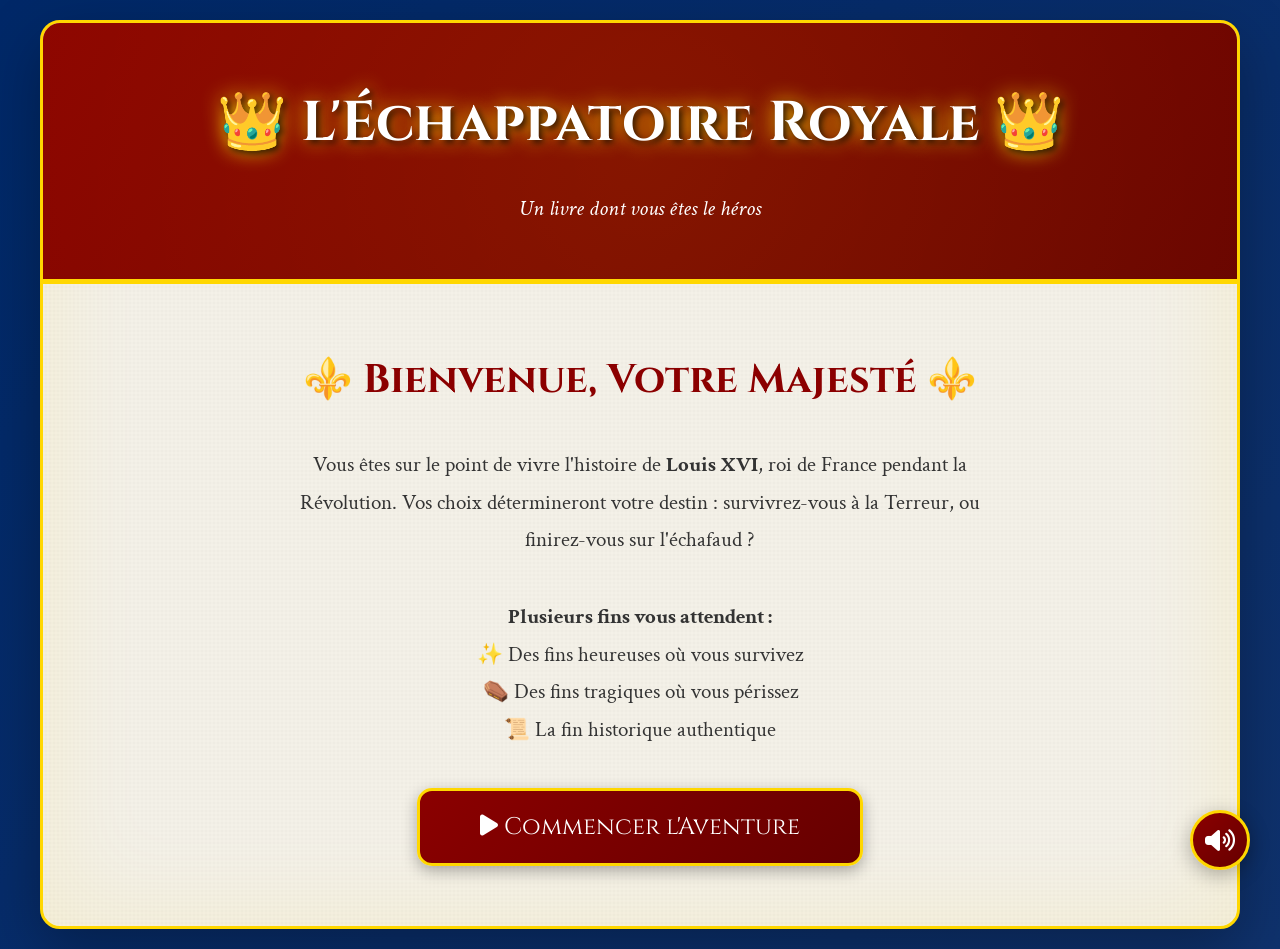
==== histoirelouisXVI/index.html @ 433b8841 "commit1 commit1" ====
<!DOCTYPE html>
<html lang="fr">
<head>
    <meta charset="UTF-8">
    <meta name="viewport" content="width=device-width, initial-scale=1.0">
    <title>L'Échappatoire Royale - Livre dont vous êtes le héros</title>
    <link rel="stylesheet" href="https://cdnjs.cloudflare.com/ajax/libs/font-awesome/6.4.0/css/all.min.css">
    <style>
        @import url('https://fonts.googleapis.com/css2?family=Cinzel:wght@400;700&family=Crimson+Text:ital,wght@0,400;0,600;1,400&display=swap');

        * {
            margin: 0;
            padding: 0;
            box-sizing: border-box;
        }

        :root {
            --royal-blue: #002868;
            --royal-red: #8B0000;
            --gold: #FFD700;
            --dark-gold: #B8860B;
            --parchment: #F4F1E8;
            --dark-parchment: #E8E4D9;
            --shadow: rgba(0, 0, 0, 0.3);
        }

        body {
            font-family: 'Crimson Text', serif;
            background: linear-gradient(135deg, var(--royal-blue) 0%, #1e3c72 50%, var(--royal-red) 100%);
            background-size: 400% 400%;
            animation: gradientShift 15s ease infinite;
            color: #333;
            line-height: 1.8;
            min-height: 100vh;
            padding: 20px;
            position: relative;
            overflow-x: hidden;
        }

        @keyframes gradientShift {
            0% { background-position: 0% 50%; }
            50% { background-position: 100% 50%; }
            100% { background-position: 0% 50%; }
        }

        /* Particules d'étoiles en arrière-plan */
        .stars {
            position: fixed;
            top: 0;
            left: 0;
            width: 100%;
            height: 100%;
            pointer-events: none;
            z-index: 0;
        }

        .star {
            position: absolute;
            background: white;
            border-radius: 50%;
            animation: twinkle 3s infinite;
        }

        @keyframes twinkle {
            0%, 100% { opacity: 0.3; transform: scale(1); }
            50% { opacity: 1; transform: scale(1.2); }
        }

        /* Effet de neige/particules */
        .particle {
            position: fixed;
            background: rgba(255, 255, 255, 0.3);
            border-radius: 50%;
            pointer-events: none;
            animation: fall linear infinite;
            z-index: 1;
        }

        @keyframes fall {
            to {
                transform: translateY(100vh) rotate(360deg);
                opacity: 0;
            }
        }

        .container {
            max-width: 1200px;
            margin: 0 auto;
            background: var(--parchment);
            border-radius: 20px;
            box-shadow: 0 20px 60px var(--shadow), inset 0 0 100px rgba(255, 215, 0, 0.1);
            overflow: hidden;
            position: relative;
            z-index: 2;
            animation: containerAppear 1s ease-out;
            border: 3px solid var(--gold);
        }

        @keyframes containerAppear {
            from {
                opacity: 0;
                transform: scale(0.9) rotateX(10deg);
            }
            to {
                opacity: 1;
                transform: scale(1) rotateX(0deg);
            }
        }

        /* Effet de texture papier ancien */
        .container::before {
            content: '';
            position: absolute;
            top: 0;
            left: 0;
            right: 0;
            bottom: 0;
            background-image: 
                repeating-linear-gradient(0deg, transparent, transparent 2px, rgba(0,0,0,.02) 2px, rgba(0,0,0,.02) 4px),
                repeating-linear-gradient(90deg, transparent, transparent 2px, rgba(0,0,0,.02) 2px, rgba(0,0,0,.02) 4px);
            pointer-events: none;
            opacity: 0.5;
        }

        header {
            background: linear-gradient(135deg, var(--royal-red) 0%, #660000 100%);
            color: #fff;
            padding: 50px 30px;
            text-align: center;
            border-bottom: 5px solid var(--gold);
            position: relative;
            overflow: hidden;
        }

        header::before {
            content: '';
            position: absolute;
            top: -50%;
            left: -50%;
            width: 200%;
            height: 200%;
            background: radial-gradient(circle, rgba(255,215,0,0.1) 0%, transparent 70%);
            animation: rotateGlow 20s linear infinite;
        }

        @keyframes rotateGlow {
            from { transform: rotate(0deg); }
            to { transform: rotate(360deg); }
        }

        h1 {
            font-family: 'Cinzel', serif;
            font-size: 3.5em;
            margin-bottom: 15px;
            text-shadow: 3px 3px 6px rgba(0, 0, 0, 0.7), 0 0 20px var(--gold);
            position: relative;
            z-index: 1;
            animation: titleGlow 2s ease-in-out infinite alternate;
        }

        @keyframes titleGlow {
            from { text-shadow: 3px 3px 6px rgba(0, 0, 0, 0.7), 0 0 20px var(--gold); }
            to { text-shadow: 3px 3px 6px rgba(0, 0, 0, 0.7), 0 0 30px var(--gold), 0 0 40px rgba(255, 215, 0, 0.5); }
        }

        .crown-icon {
            display: inline-block;
            animation: crownFloat 3s ease-in-out infinite;
        }

        @keyframes crownFloat {
            0%, 100% { transform: translateY(0px) rotate(-5deg); }
            50% { transform: translateY(-10px) rotate(5deg); }
        }

        .subtitle {
            font-style: italic;
            font-size: 1.4em;
            position: relative;
            z-index: 1;
            animation: fadeIn 2s ease-out;
        }

        @keyframes fadeIn {
            from { opacity: 0; transform: translateY(20px); }
            to { opacity: 1; transform: translateY(0); }
        }

        /* Menu de démarrage */
        .start-menu {
            text-align: center;
            padding: 60px 40px;
            animation: fadeInUp 1s ease-out;
        }

        @keyframes fadeInUp {
            from {
                opacity: 0;
                transform: translateY(30px);
            }
            to {
                opacity: 1;
                transform: translateY(0);
            }
        }

        .start-menu h2 {
            font-family: 'Cinzel', serif;
            font-size: 2.5em;
            color: var(--royal-red);
            margin-bottom: 30px;
            animation: slideIn 1s ease-out 0.3s both;
        }

        @keyframes slideIn {
            from {
                opacity: 0;
                transform: translateX(-50px);
            }
            to {
                opacity: 1;
                transform: translateX(0);
            }
        }

        .start-menu p {
            font-size: 1.3em;
            margin-bottom: 40px;
            max-width: 700px;
            margin-left: auto;
            margin-right: auto;
            animation: slideIn 1s ease-out 0.6s both;
        }

        .start-btn {
            background: linear-gradient(135deg, var(--royal-red) 0%, #660000 100%);
            color: white;
            border: 3px solid var(--gold);
            padding: 20px 60px;
            font-size: 1.5em;
            font-family: 'Cinzel', serif;
            border-radius: 15px;
            cursor: pointer;
            transition: all 0.4s ease;
            position: relative;
            overflow: hidden;
            box-shadow: 0 5px 15px var(--shadow);
            animation: slideIn 1s ease-out 0.9s both;
        }

        .start-btn::before {
            content: '';
            position: absolute;
            top: 50%;
            left: 50%;
            width: 0;
            height: 0;
            border-radius: 50%;
            background: rgba(255, 255, 255, 0.3);
            transform: translate(-50%, -50%);
            transition: width 0.6s, height 0.6s;
        }

        .start-btn:hover::before {
            width: 300px;
            height: 300px;
        }

        .start-btn:hover {
            transform: translateY(-5px) scale(1.05);
            box-shadow: 0 10px 30px var(--shadow), 0 0 20px var(--gold);
        }

        .start-btn span {
            position: relative;
            z-index: 1;
        }

        /* Barre de statistiques */
        .stats-bar {
            background: linear-gradient(135deg, #2c3e50 0%, #34495e 100%);
            padding: 20px;
            display: grid;
            grid-template-columns: repeat(auto-fit, minmax(200px, 1fr));
            gap: 20px;
            border-bottom: 3px solid var(--gold);
            animation: slideDown 0.8s ease-out;
        }

        @keyframes slideDown {
            from {
                opacity: 0;
                transform: translateY(-50px);
            }
            to {
                opacity: 1;
                transform: translateY(0);
            }
        }

        .stat-card {
            background: rgba(255, 255, 255, 0.1);
            padding: 15px;
            border-radius: 10px;
            text-align: center;
            border: 2px solid rgba(255, 215, 0, 0.3);
            transition: all 0.3s ease;
            position: relative;
            overflow: hidden;
        }

        .stat-card::before {
            content: '';
            position: absolute;
            top: -50%;
            left: -50%;
            width: 200%;
            height: 200%;
            background: radial-gradient(circle, rgba(255,215,0,0.1) 0%, transparent 70%);
            transform: rotate(0deg);
            transition: transform 0.6s;
        }

        .stat-card:hover {
            transform: translateY(-5px);
            border-color: var(--gold);
            box-shadow: 0 5px 20px rgba(255, 215, 0, 0.3);
        }

        .stat-card:hover::before {
            transform: rotate(180deg);
        }

        .stat-icon {
            font-size: 2em;
            color: var(--gold);
            margin-bottom: 10px;
            animation: iconPulse 2s ease-in-out infinite;
            position: relative;
            z-index: 1;
        }

        @keyframes iconPulse {
            0%, 100% { transform: scale(1); }
            50% { transform: scale(1.1); }
        }

        .stat-label {
            font-weight: bold;
            color: white;
            font-size: 0.9em;
            text-transform: uppercase;
            letter-spacing: 1px;
            margin-bottom: 5px;
            position: relative;
            z-index: 1;
        }

        .stat-value {
            font-size: 1.5em;
            color: var(--gold);
            font-weight: bold;
            position: relative;
            z-index: 1;
        }

        /* Barre de progression */
        .progress-container {
            background: rgba(255, 255, 255, 0.2);
            height: 10px;
            border-radius: 5px;
            margin-top: 8px;
            overflow: hidden;
            position: relative;
            z-index: 1;
        }

        .progress-bar {
            height: 100%;
            background: linear-gradient(90deg, var(--gold) 0%, var(--dark-gold) 100%);
            transition: width 1s ease-out;
            position: relative;
            overflow: hidden;
        }

        .progress-bar::after {
            content: '';
            position: absolute;
            top: 0;
            left: 0;
            right: 0;
            bottom: 0;
            background: linear-gradient(90deg, transparent, rgba(255,255,255,0.3), transparent);
            animation: shimmer 2s infinite;
        }

        @keyframes shimmer {
            0% { transform: translateX(-100%); }
            100% { transform: translateX(100%); }
        }

        /* Conteneur d'histoire */
        .story-container {
            padding: 50px;
            min-height: 500px;
            position: relative;
        }

        .chapter-header {
            text-align: center;
            margin-bottom: 40px;
            animation: fadeInScale 0.8s ease-out;
        }

        @keyframes fadeInScale {
            from {
                opacity: 0;
                transform: scale(0.8);
            }
            to {
                opacity: 1;
                transform: scale(1);
            }
        }

        .chapter-number {
            font-family: 'Cinzel', serif;
            font-size: 1.2em;
            color: var(--dark-gold);
            text-transform: uppercase;
            letter-spacing: 3px;
            margin-bottom: 10px;
        }

        .chapter-title {
            font-family: 'Cinzel', serif;
            font-size: 2.8em;
            color: var(--royal-red);
            margin-bottom: 20px;
            padding-bottom: 20px;
            border-bottom: 3px solid var(--gold);
            position: relative;
            text-shadow: 2px 2px 4px rgba(0, 0, 0, 0.1);
        }

        .chapter-title::after {
            content: '⚜';
            position: absolute;
            bottom: -20px;
            left: 50%;
            transform: translateX(-50%);
            background: var(--parchment);
            padding: 0 20px;
            color: var(--gold);
            font-size: 1.5em;
        }

        .chapter-icon {
            font-size: 1.2em;
            margin-right: 15px;
            display: inline-block;
            animation: iconBounce 2s ease-in-out infinite;
        }

        @keyframes iconBounce {
            0%, 100% { transform: translateY(0); }
            50% { transform: translateY(-10px); }
        }

        .chapter-date {
            font-style: italic;
            color: #666;
            font-size: 1.2em;
            margin-top: 10px;
        }

        /* Texte de l'histoire */
        .story-text {
            font-size: 1.25em;
            margin-bottom: 40px;
            text-align: justify;
            background: white;
            padding: 40px;
            border-radius: 15px;
            box-shadow: 0 5px 20px rgba(0, 0, 0, 0.1), inset 0 0 50px rgba(255, 215, 0, 0.05);
            border: 2px solid var(--dark-parchment);
            position: relative;
            animation: textReveal 1s ease-out 0.5s both;
        }

        @keyframes textReveal {
            from {
                opacity: 0;
                transform: translateY(20px);
                filter: blur(5px);
            }
            to {
                opacity: 1;
                transform: translateY(0);
                filter: blur(0);
            }
        }

        .story-text::before,
        .story-text::after {
            content: '❝';
            position: absolute;
            font-size: 4em;
            color: rgba(139, 0, 0, 0.1);
            font-family: Georgia, serif;
        }

        .story-text::before {
            top: 10px;
            left: 10px;
        }

        .story-text::after {
            content: '❞';
            bottom: 10px;
            right: 10px;
        }

        .story-text p {
            margin-bottom: 20px;
            line-height: 1.9;
            position: relative;
        }

        .story-text p:first-letter {
            font-size: 3em;
            font-weight: bold;
            float: left;
            line-height: 0.9;
            margin: 5px 10px 0 0;
            color: var(--royal-red);
        }

        .story-text strong {
            color: var(--royal-red);
            font-weight: 600;
        }

        /* Image d'illustration */
        .chapter-image {
            width: 100%;
            max-width: 600px;
            margin: 30px auto;
            display: block;
            border-radius: 15px;
            box-shadow: 0 10px 30px rgba(0, 0, 0, 0.3);
            border: 5px solid var(--gold);
            animation: imageZoom 1s ease-out;
        }

        @keyframes imageZoom {
            from {
                opacity: 0;
                transform: scale(0.8);
            }
            to {
                opacity: 1;
                transform: scale(1);
            }
        }

        /* Conteneur de choix */
        .choices-container {
            margin-top: 50px;
            animation: choicesAppear 1s ease-out 0.8s both;
        }

        @keyframes choicesAppear {
            from {
                opacity: 0;
                transform: translateY(30px);
            }
            to {
                opacity: 1;
                transform: translateY(0);
            }
        }

        .choices-title {
            font-family: 'Cinzel', serif;
            font-size: 1.8em;
            color: var(--royal-red);
            text-align: center;
            margin-bottom: 30px;
            text-transform: uppercase;
            letter-spacing: 2px;
        }

        .choices {
            display: grid;
            gap: 20px;
            grid-template-columns: repeat(auto-fit, minmax(300px, 1fr));
        }

        .choice-card {
            background: linear-gradient(135deg, white 0%, var(--dark-parchment) 100%);
            border: 3px solid var(--dark-gold);
            border-radius: 15px;
            padding: 0;
            cursor: pointer;
            transition: all 0.4s cubic-bezier(0.175, 0.885, 0.32, 1.275);
            position: relative;
            overflow: hidden;
            box-shadow: 0 5px 15px rgba(0, 0, 0, 0.2);
            animation: choiceSlide 0.6s ease-out backwards;
        }

        .choice-card:nth-child(1) { animation-delay: 0.9s; }
        .choice-card:nth-child(2) { animation-delay: 1s; }
        .choice-card:nth-child(3) { animation-delay: 1.1s; }
        .choice-card:nth-child(4) { animation-delay: 1.2s; }

        @keyframes choiceSlide {
            from {
                opacity: 0;
                transform: translateX(-50px);
            }
            to {
                opacity: 1;
                transform: translateX(0);
            }
        }

        .choice-card::before {
            content: '';
            position: absolute;
            top: 0;
            left: -100%;
            width: 100%;
            height: 100%;
            background: linear-gradient(90deg, transparent, rgba(255, 215, 0, 0.3), transparent);
            transition: left 0.6s;
        }

        .choice-card:hover::before {
            left: 100%;
        }

        .choice-card:hover {
            transform: translateY(-10px) scale(1.02);
            box-shadow: 0 15px 40px rgba(139, 0, 0, 0.3), 0 0 20px rgba(255, 215, 0, 0.5);
            border-color: var(--gold);
        }

        .choice-header {
            background: linear-gradient(135deg, var(--royal-blue) 0%, #1e3c72 100%);
            color: white;
            padding: 20px;
            display: flex;
            align-items: center;
            gap: 15px;
        }

        .choice-icon {
            font-size: 2.5em;
            animation: iconRotate 3s linear infinite;
        }

        @keyframes iconRotate {
            0%, 90%, 100% { transform: rotate(0deg); }
            95% { transform: rotate(10deg); }
        }

        .choice-number {
            font-family: 'Cinzel', serif;
            font-size: 2em;
            font-weight: bold;
            color: var(--gold);
        }

        .choice-content {
            padding: 25px;
        }

        .choice-text {
            font-size: 1.2em;
            color: #333;
            margin-bottom: 15px;
            line-height: 1.6;
        }

        .choice-badges {
            display: flex;
            gap: 10px;
            flex-wrap: wrap;
        }

        .badge {
            display: inline-block;
            padding: 5px 15px;
            border-radius: 20px;
            font-size: 0.85em;
            font-weight: bold;
            text-transform: uppercase;
            letter-spacing: 1px;
            animation: badgePulse 2s ease-in-out infinite;
        }

        @keyframes badgePulse {
            0%, 100% { transform: scale(1); }
            50% { transform: scale(1.05); }
        }

        .badge.historical {
            background: linear-gradient(135deg, var(--gold) 0%, var(--dark-gold) 100%);
            color: var(--royal-red);
            box-shadow: 0 0 10px rgba(255, 215, 0, 0.5);
        }

        .badge.dangerous {
            background: linear-gradient(135deg, #ff6b6b 0%, #c92a2a 100%);
            color: white;
        }

        .badge.peaceful {
            background: linear-gradient(135deg, #51cf66 0%, #2f9e44 100%);
            color: white;
        }

        .badge.risky {
            background: linear-gradient(135deg, #ff922b 0%, #f76707 100%);
            color: white;
        }

        .choice-arrow {
            text-align: right;
            padding: 0 25px 20px;
            font-size: 1.5em;
            color: var(--royal-red);
            transition: transform 0.3s;
        }

        .choice-card:hover .choice-arrow {
            transform: translateX(10px);
        }

        /* Écrans de fin */
        .ending-screen {
            text-align: center;
            padding: 50px;
            animation: endingReveal 1.5s ease-out;
        }

        @keyframes endingReveal {
            0% {
                opacity: 0;
                transform: scale(0.5) rotate(-5deg);
            }
            50% {
                transform: scale(1.05) rotate(2deg);
            }
            100% {
                opacity: 1;
                transform: scale(1) rotate(0deg);
            }
        }

        .ending-icon {
            font-size: 6em;
            margin-bottom: 30px;
            animation: endingIconBounce 1s ease-out 0.5s both;
        }

        @keyframes endingIconBounce {
            0% {
                transform: translateY(-100px);
                opacity: 0;
            }
            60% {
                transform: translateY(20px);
            }
            80% {
                transform: translateY(-10px);
            }
            100% {
                transform: translateY(0);
                opacity: 1;
            }
        }

        .ending-box {
            background: white;
            padding: 50px;
            border-radius: 20px;
            margin: 30px auto;
            max-width: 800px;
            position: relative;
            overflow: hidden;
            animation: boxGrow 1s ease-out 0.8s both;
        }

        @keyframes boxGrow {
            from {
                opacity: 0;
                transform: scaleY(0);
            }
            to {
                opacity: 1;
                transform: scaleY(1);
            }
        }

        .ending-box.good {
            border: 5px solid #51cf66;
            box-shadow: 0 10px 40px rgba(81, 207, 102, 0.4), inset 0 0 100px rgba(81, 207, 102, 0.1);
        }

        .ending-box.bad {
            border: 5px solid #ff6b6b;
            box-shadow: 0 10px 40px rgba(255, 107, 107, 0.4), inset 0 0 100px rgba(255, 107, 107, 0.1);
        }

        .ending-box.historical {
            border: 5px solid var(--gold);
            box-shadow: 0 10px 40px rgba(255, 215, 0, 0.4), inset 0 0 100px rgba(255, 215, 0, 0.1);
        }

        .ending-title {
            font-family: 'Cinzel', serif;
            font-size: 2.5em;
            margin-bottom: 30px;
            animation: titleWave 1s ease-out 1s both;
        }

        @keyframes titleWave {
            0% {
                transform: translateX(-100%);
                opacity: 0;
            }
            100% {
                transform: translateX(0);
                opacity: 1;
            }
        }

        .ending-box.good .ending-title {
            color: #2f9e44;
        }

        .ending-box.bad .ending-title {
            color: #c92a2a;
        }

        .ending-box.historical .ending-title {
            color: var(--dark-gold);
        }

        .ending-text {
            font-size: 1.3em;
            line-height: 2;
            margin-bottom: 30px;
            animation: textFadeIn 1s ease-out 1.3s both;
        }

        @keyframes textFadeIn {
            from {
                opacity: 0;
                filter: blur(10px);
            }
            to {
                opacity: 1;
                filter: blur(0);
            }
        }

        .ending-stats {
            display: grid;
            grid-template-columns: repeat(auto-fit, minmax(150px, 1fr));
            gap: 20px;
            margin: 40px 0;
            animation: statsFall 1s ease-out 1.6s both;
        }

        @keyframes statsFall {
            from {
                opacity: 0;
                transform: translateY(-50px);
            }
            to {
                opacity: 1;
                transform: translateY(0);
            }
        }

        .ending-stat {
            padding: 20px;
            background: var(--dark-parchment);
            border-radius: 10px;
            border: 2px solid var(--dark-gold);
        }

        .ending-stat-label {
            font-weight: bold;
            color: var(--royal-red);
            margin-bottom: 10px;
            text-transform: uppercase;
            font-size: 0.9em;
            letter-spacing: 1px;
        }

        .ending-stat-value {
            font-size: 2em;
            color: var(--royal-blue);
            font-family: 'Cinzel', serif;
        }

        /* Boutons d'action */
        .action-buttons {
            display: flex;
            gap: 20px;
            justify-content: center;
            margin-top: 40px;
            flex-wrap: wrap;
            animation: buttonsPop 1s ease-out 1.9s both;
        }

        @keyframes buttonsPop {
            from {
                opacity: 0;
                transform: scale(0);
            }
            to {
                opacity: 1;
                transform: scale(1);
            }
        }

        .action-btn {
            font-family: 'Cinzel', serif;
            font-size: 1.2em;
            padding: 15px 40px;
            border: none;
            border-radius: 10px;
            cursor: pointer;
            transition: all 0.3s ease;
            position: relative;
            overflow: hidden;
            box-shadow: 0 5px 15px rgba(0, 0, 0, 0.2);
        }

        .action-btn::before {
            content: '';
            position: absolute;
            top: 50%;
            left: 50%;
            width: 0;
            height: 0;
            border-radius: 50%;
            background: rgba(255, 255, 255, 0.5);
            transform: translate(-50%, -50%);
            transition: width 0.6s, height 0.6s;
        }

        .action-btn:hover::before {
            width: 300px;
            height: 300px;
        }

        .action-btn:hover {
            transform: translateY(-5px);
            box-shadow: 0 10px 30px rgba(0, 0, 0, 0.3);
        }

        .action-btn span {
            position: relative;
            z-index: 1;
        }

        .restart-btn {
            background: linear-gradient(135deg, var(--royal-red) 0%, #660000 100%);
            color: white;
        }

        .continue-btn {
            background: linear-gradient(135deg, var(--royal-blue) 0%, #1e3c72 100%);
            color: white;
        }

        .share-btn {
            background: linear-gradient(135deg, #51cf66 0%, #2f9e44 100%);
            color: white;
        }

        /* Modal d'information */
        .modal {
            display: none;
            position: fixed;
            top: 0;
            left: 0;
            width: 100%;
            height: 100%;
            background: rgba(0, 0, 0, 0.8);
            z-index: 1000;
            backdrop-filter: blur(5px);
            animation: modalFadeIn 0.3s ease-out;
        }

        @keyframes modalFadeIn {
            from { opacity: 0; }
            to { opacity: 1; }
        }

        .modal-content {
            position: absolute;
            top: 50%;
            left: 50%;
            transform: translate(-50%, -50%);
            background: var(--parchment);
            padding: 40px;
            border-radius: 20px;
            max-width: 600px;
            width: 90%;
            box-shadow: 0 20px 60px rgba(0, 0, 0, 0.5);
            border: 3px solid var(--gold);
            animation: modalSlideIn 0.5s ease-out;
        }

        @keyframes modalSlideIn {
            from {
                opacity: 0;
                transform: translate(-50%, -60%);
            }
            to {
                opacity: 1;
                transform: translate(-50%, -50%);
            }
        }

        .modal-close {
            position: absolute;
            top: 15px;
            right: 15px;
            font-size: 2em;
            cursor: pointer;
            color: var(--royal-red);
            transition: all 0.3s;
        }

        .modal-close:hover {
            transform: rotate(90deg) scale(1.2);
            color: #ff6b6b;
        }

        /* Effet de machine à écrire */
        .typewriter {
            overflow: hidden;
            border-right: 3px solid var(--royal-red);
            white-space: nowrap;
            animation: typing 3s steps(40, end), blink 0.75s step-end infinite;
        }

        @keyframes typing {
            from { width: 0; }
            to { width: 100%; }
        }

        @keyframes blink {
            50% { border-color: transparent; }
        }

        /* Responsive Design */
        @media (max-width: 768px) {
            body {
                padding: 10px;
            }

            h1 {
                font-size: 2em;
            }

            .story-container {
                padding: 20px;
            }

            .story-text {
                padding: 20px;
                font-size: 1.1em;
            }

            .chapter-title {
                font-size: 1.8em;
            }

            .choices {
                grid-template-columns: 1fr;
            }

            .stats-bar {
                grid-template-columns: 1fr;
            }

            .action-buttons {
                flex-direction: column;
            }

            .action-btn {
                width: 100%;
            }
        }

        /* Effet de chargement */
        .loading {
            text-align: center;
            padding: 100px;
        }

        .loading-spinner {
            width: 80px;
            height: 80px;
            border: 8px solid var(--dark-parchment);
            border-top: 8px solid var(--gold);
            border-radius: 50%;
            animation: spin 1s linear infinite;
            margin: 0 auto 30px;
        }

        @keyframes spin {
            0% { transform: rotate(0deg); }
            100% { transform: rotate(360deg); }
        }

        /* Effet de survol pour le texte */
        .highlight {
            background: linear-gradient(120deg, transparent 0%, var(--gold) 50%, transparent 100%);
            background-size: 200% 100%;
            background-position: 100% 0;
            transition: background-position 0.5s;
            padding: 0 5px;
        }

        .highlight:hover {
            background-position: 0 0;
        }

        /* Bouton de son */
        .sound-toggle {
            position: fixed;
            bottom: 30px;
            right: 30px;
            width: 60px;
            height: 60px;
            background: linear-gradient(135deg, var(--royal-red) 0%, #660000 100%);
            border: 3px solid var(--gold);
            border-radius: 50%;
            display: flex;
            align-items: center;
            justify-content: center;
            cursor: pointer;
            font-size: 1.5em;
            color: white;
            z-index: 100;
            box-shadow: 0 5px 20px rgba(0, 0, 0, 0.3);
            transition: all 0.3s ease;
            animation: soundPulse 2s ease-in-out infinite;
        }

        @keyframes soundPulse {
            0%, 100% { transform: scale(1); box-shadow: 0 5px 20px rgba(0, 0, 0, 0.3); }
            50% { transform: scale(1.05); box-shadow: 0 5px 30px rgba(255, 215, 0, 0.5); }
        }

        .sound-toggle:hover {
            transform: scale(1.1) rotate(10deg);
        }

        /* Notification */
        .notification {
            position: fixed;
            top: 20px;
            right: 20px;
            background: white;
            padding: 20px 30px;
            border-radius: 10px;
            border-left: 5px solid var(--gold);
            box-shadow: 0 5px 20px rgba(0, 0, 0, 0.3);
            z-index: 1000;
            animation: notifSlideIn 0.5s ease-out, notifSlideOut 0.5s ease-out 2.5s forwards;
            max-width: 300px;
        }

        @keyframes notifSlideIn {
            from {
                opacity: 0;
                transform: translateX(100%);
            }
            to {
                opacity: 1;
                transform: translateX(0);
            }
        }

        @keyframes notifSlideOut {
            to {
                opacity: 0;
                transform: translateX(100%);
            }
        }

        .hidden {
            display: none;
        }
    </style>
</head>
<body>
    <!-- Particules d'étoiles -->
    <div class="stars" id="stars"></div>

    <!-- Bouton de son -->
    <div class="sound-toggle" id="soundToggle" title="Activer/Désactiver le son">
        <i class="fas fa-volume-up"></i>
    </div>

    <div class="container">
        <header>
            <h1><span class="crown-icon">👑</span> L'Échappatoire Royale <span class="crown-icon">👑</span></h1>
            <p class="subtitle">Un livre dont vous êtes le héros</p>
        </header>

        <!-- Menu de démarrage -->
        <div id="startMenu" class="start-menu">
            <h2>⚜️ Bienvenue, Votre Majesté ⚜️</h2>
            <p>
                Vous êtes sur le point de vivre l'histoire de <strong>Louis XVI</strong>, roi de France pendant la Révolution.
                Vos choix détermineront votre destin : survivrez-vous à la Terreur, ou finirez-vous sur l'échafaud ?
            </p>
            <p>
                <strong>Plusieurs fins vous attendent :</strong><br>
                ✨ Des fins heureuses où vous survivez<br>
                ⚰️ Des fins tragiques où vous périssez<br>
                📜 La fin historique authentique
            </p>
            <button class="start-btn" onclick="startGame()">
                <span><i class="fas fa-play"></i> Commencer l'Aventure</span>
            </button>
        </div>

        <!-- Barre de statistiques -->
        <div id="statsBar" class="stats-bar hidden">
            <div class="stat-card">
                <div class="stat-icon"><i class="fas fa-heart"></i></div>
                <div class="stat-label">Confiance du Peuple</div>
                <div class="stat-value" id="trustValue">50%</div>
                <div class="progress-container">
                    <div class="progress-bar" id="trustBar" style="width: 50%"></div>
                </div>
            </div>
            <div class="stat-card">
                <div class="stat-icon"><i class="fas fa-crown"></i></div>
                <div class="stat-label">Soutien de la Noblesse</div>
                <div class="stat-value" id="nobilityValue">70%</div>
                <div class="progress-container">
                    <div class="progress-bar" id="nobilityBar" style="width: 70%"></div>
                </div>
            </div>
            <div class="stat-card">
                <div class="stat-icon"><i class="fas fa-calendar-alt"></i></div>
                <div class="stat-label">Date</div>
                <div class="stat-value" id="dateValue">20 Juin 1791</div>
            </div>
            <div class="stat-card">
                <div class="stat-icon"><i class="fas fa-book-open"></i></div>
                <div class="stat-label">Chapitre</div>
                <div class="stat-value" id="chapterCount">Prologue</div>
            </div>
        </div>

        <!-- Conteneur principal -->
        <div id="storyContainer" class="story-container hidden">
            <!-- Le contenu sera généré dynamiquement -->
        </div>
    </div>

    <!-- Modal -->
    <div id="infoModal" class="modal">
        <div class="modal-content">
            <span class="modal-close" onclick="closeModal()">&times;</span>
            <div id="modalContent"></div>
        </div>
    </div>

    <script>
        // Variables globales
        let gameState = {
            trust: 50,
            nobility: 70,
            currentChapter: 'start',
            chapterNumber: 0,
            soundEnabled: true,
            decisionsCount: 0,
            historicalPath: false
        };

        // Données du jeu (structure complète des chapitres)
        const chapters = {
            start: {
                title: "Le Roi Prisonnier",
                icon: "📖",
                date: "20 Juin 1791",
                text: `
                    <p>Vous êtes <strong class="highlight">Louis XVI</strong>, Roi de France et de Navarre par la grâce de Dieu. Mais depuis deux longues années, votre royaume s'est embrasé dans les flammes de la <strong>Révolution</strong>.</p>
                    
                    <p>Depuis cette fatidique nuit d'octobre 1789, lorsque la foule en furie a envahi Versailles, vous êtes prisonnier dans votre propre palais des Tuileries à Paris. Surveillé jour et nuit par la Garde Nationale du marquis de Lafayette, vous n'êtes plus qu'un roi fantôme.</p>
                    
                    <p>Le peuple, qui vous adulait jadis, vous appelle désormais <em>"Monsieur Veto"</em> avec mépris, car vous avez osé refuser certains décrets révolutionnaires qui détruisaient l'Église et spoliaient les émigrés.</p>
                    
                    <p><strong>Marie-Antoinette</strong>, votre épouse bien-aimée, est haïe plus encore que vous. On l'accuse de tous les maux de France : de dilapider le Trésor, de comploter avec l'Autriche, de corrompre le roi. Les pamphlets obscènes la déshumanisent quotidiennement.</p>
                    
                    <p>Vos enfants, le Dauphin Louis-Charles et Madame Royale Marie-Thérèse, grandissent dans cette atmosphère empoisonnée de haine et de peur. Leur enfance est volée par la Révolution.</p>
                    
                    <p>Ce soir du 20 juin 1791, dans le secret de vos appartements, le <strong>comte Axel de Fersen</strong>, officier suédois et ami fidèle, vous présente un plan audacieux : fuir vers <strong>Montmédy</strong>, près de la frontière luxembourgeoise, où le marquis de Bouillé a rassemblé 20 000 soldats loyalistes.</p>
                    
                    <p>Mais est-ce la bonne décision ? Fuir pourrait vous faire passer pour un traître. Rester pourrait vous mener à la mort...</p>
                    
                    <p><strong>L'Histoire attend votre décision, Sire.</strong></p>
                `,
                choices: [
                    {
                        text: "Fuir cette nuit vers Montmédy avec toute la famille royale",
                        next: "fuite_famille",
                        icon: "🌙",
                        badge: "historical",
                        badgeText: "Parcours Historique",
                        effects: { trust: -20, nobility: +10 }
                    },
                    {
                        text: "Rester et négocier de bonne foi avec l'Assemblée Nationale",
                        next: "negociation",
                        icon: "🕊️",
                        badge: "peaceful",
                        badgeText: "Voie Pacifique",
                        effects: { trust: +15, nobility: -15 }
                    },
                    {
                        text: "Partir seul, incognito, pour revenir avec une armée étrangère",
                        next: "fuite_seul",
                        icon: "🎭",
                        badge: "risky",
                        badgeText: "Très Risqué",
                        effects: { trust: -30, nobility: +20 }
                    }
                ]
            },

            fuite_famille: {
                title: "La Fuite de Varennes",
                icon: "🚗",
                date: "21 Juin 1791, Minuit",
                image: "https://upload.wikimedia.org/wikipedia/commons/thumb/e/e0/Arrestation_de_Louis_XVI_%C3%A0_Varennes.jpg/800px-Arrestation_de_Louis_XVI_%C3%A0_Varennes.jpg",
                text: `
                    <p>Le plan est en marche. Cette nuit sans lune, vous avez revêtu un costume de valet du prétendu <em>baron de Korff</em>. Marie-Antoinette est habillée en gouvernante russe, vos enfants sont dissimulés sous les jupes des dames de compagnie.</p>
                    
                    <p>À minuit précis, vous descendez l'escalier secret des Tuileries. Votre cœur bat la chamade. Un garde passe à quelques mètres sans vous reconnaître. Vous êtes sauvés... pour l'instant.</p>
                    
                    <p>Dans la rue de l'Échelle, une imposante <strong>berline</strong> verte et jaune vous attend. Trop luxueuse, trop voyante - mais Fersen a insisté pour que vous voyagiez confortablement. Il conduit lui-même l'attelage dans les premières lieues.</p>
                    
                    <p>Votre destination : <strong>Montmédy</strong>, à 250 kilomètres au nord-est, près de la frontière. Là-bas, Bouillé et ses hussards vous attendent. De là, vous pourrez négocier en position de force.</p>
                    
                    <p>Mais tout ne se passe pas comme prévu. La berline est lourde, surchargée, lente. À l'aube, vous devriez déjà être à Châlons, mais vous êtes à peine à Bondy. Les relais de chevaux frais sont mal coordonnés. Le temps vous file entre les doigts...</p>
                    
                    <p>L'après-midi du 21 juin, à <strong>Sainte-Menehould</strong>, catastrophe : le maître de poste <strong>Jean-Baptiste Drouet</strong>, ancien dragon de l'armée, vous reconnaît. Votre profil royal sur les assignats (la nouvelle monnaie) vous trahit.</p>
                    
                    <p>"C'est le roi ! Je le jure sur ma vie !" s'écrie-t-il après votre passage. Il enfourche son cheval le plus rapide et part vous devancer par des chemins de traverse.</p>
                    
                    <p>Le soir tombe. Épuisés, affamés, vos enfants pleurent. Vous arrivez enfin à <strong>Varennes-en-Argonne</strong>, à seulement 40 kilomètres de Montmédy et de la liberté...</p>
                `,
                choices: [
                    {
                        text: "S'arrêter à Varennes pour changer de chevaux comme prévu",
                        next: "varennes_arret",
                        icon: "⏸️",
                        badge: "historical",
                        badgeText: "Choix Historique",
                        effects: { trust: -30 }
                    },
                    {
                        text: "Ne pas s'arrêter et continuer coûte que coûte vers Montmédy",
                        next: "varennes_continue",
                        icon: "⚡",
                        badge: "risky",
                        badgeText: "Audacieux",
                        effects: { nobility: +15 }
                    },
                    {
                        text: "Prendre un chemin détourné à travers les bois pour éviter Varennes",
                        next: "chemin_detourne",
                        icon: "🌲",
                        badge: "risky",
                        badgeText: "Alternatif",
                        effects: { nobility: +10 }
                    }
                ]
            },

            varennes_arret: {
                title: "L'Arrestation",
                icon: "⚔️",
                date: "22 Juin 1791, 23h",
                text: `
                    <p>Vous vous arrêtez devant l'auberge du Bras d'Or à Varennes. Il faut absolument changer de chevaux ; les vôtres sont épuisés, couverts d'écume, au bord de l'écroulement.</p>
                    
                    <p>Mais <strong>Drouet</strong> est arrivé avant vous. Il a réveillé le procureur de la commune, <strong>Jean-Baptiste Sauce</strong>, et alerté la Garde Nationale locale.</p>
                    
                    <p>En quelques minutes, Varennes s'éveille. Le <strong>tocsin</strong> sonne, ce glas sinistre qui appelle le peuple aux armes. Des dizaines, puis des centaines de citoyens encerclent votre berline, brandissant fourches, fusils et torches.</p>
                    
                    <p>"Halte ! Vos papiers !" ordonne Sauce. Vous présentez votre passeport au nom du baron de Korff, mais un ancien serviteur de Versailles vous a reconnu.</p>
                    
                    <p>"C'est le roi ! C'est Louis XVI ! Il nous trahit ! Il fuit vers l'étranger pour revenir avec une armée !"</p>
                    
                    <p>Vous tentez de nier, mais c'est inutile. Sauce, les larmes aux yeux, déclare solennellement : <em>"Votre Majesté, au nom de la Nation et de la Loi, je vous arrête."</em></p>
                    
                    <p>Vous passez la nuit dans la modeste maison de Sauce, gardé par des centaines de villageois armés. Marie-Antoinette est effondrée. Vos enfants ne comprennent pas ce qui se passe.</p>
                    
                    <p>Au matin du 22 juin, un décret de l'Assemblée Nationale ordonne votre retour immédiat à Paris. Le 25 juin, après quatre jours d'un voyage de cauchemar sous les huées et les crachats, vous rentrez dans la capitale dans un <strong>silence de mort</strong>.</p>
                    
                    <p>Des pancartes sont brandies : <em>"Quiconque applaudira le roi sera battu ; quiconque l'insultera sera pendu."</em> Un silence plus terrifiant que la haine.</p>
                    
                    <p>Vous êtes suspendus de vos fonctions royales. La monarchie vacille au bord du gouffre. L'Assemblée débat : faut-il vous juger ? Vous déchoir ? La République est dans tous les esprits...</p>
                `,
                choices: [
                    {
                        text: "Accepter la Constitution de 1791 et devenir roi constitutionnel",
                        next: "roi_constitutionnel",
                        icon: "📜",
                        badge: "historical",
                        badgeText: "Voie Historique",
                        effects: { trust: +10, nobility: -20 }
                    },
                    {
                        text: "Refuser toute collaboration et attendre l'aide des puissances étrangères",
                        next: "refus_collaboration",
                        icon: "🚫",
                        badge: "dangerous",
                        badgeText: "Dangereux",
                        effects: { trust: -20, nobility: +15 }
                    },
                    {
                        text: "Négocier secrètement avec les Girondins modérés",
                        next: "negociation_girondins",
                        icon: "🤝",
                        badge: "peaceful",
                        badgeText: "Diplomatique",
                        effects: { trust: +15, nobility: -10 }
                    }
                ]
            },

            varennes_continue: {
                title: "La Course Contre la Mort",
                icon: "🏃",
                date: "22 Juin 1791",
                text: `
                    <p>"Non ! Plus vite ! Nous ne nous arrêtons pas !" criez-vous au cocher d'une voix que vous ne vous connaissiez pas. Vos mains tremblent, mais votre décision est prise.</p>
                    
                    <p>La berline file dans la nuit noire de Varennes sans ralentir. Derrière vous, des cris, des coups de feu dans l'air, le tocsin qui hurle. Mais vous gardez votre avance précieuse.</p>
                    
                    <p>Les chevaux, fouettés par l'urgence, trouvent des forces insoupçonnées. Marie-Antoinette prie en latin, les mains jointes. Les enfants, terrorisés, se blottissent contre elle. Madame Élisabeth, votre sœur, demeure stoïque.</p>
                    
                    <p>L'aube du 22 juin se lève enfin. À l'horizon, vous apercevez des <strong>uniformes bleus et rouges</strong> : ce sont les hussards de Bouillé ! Des larmes de soulagement coulent sur vos joues.</p>
                    
                    <p>"Vive le Roi ! Vive Louis XVI !" crient les soldats en vous entourant. Vous êtes sauvés ! Une escorte de 500 cavaliers vous accompagne jusqu'à la forteresse de <strong>Montmédy</strong>.</p>
                    
                    <p>Depuis cette place forte imprenable, entouré de 20 000 soldats loyalistes et de canons, vous êtes désormais en <strong>position de force</strong> pour négocier avec l'Assemblée Nationale.</p>
                    
                    <p>Mais comment procéder ? La France est divisée, au bord de la guerre civile. Votre fuite a choqué, scandalisé. Certains vous accusent de trahison. D'autres vous comprennent.</p>
                    
                    <p>Que ferez-vous de cette position de force retrouvée ?</p>
                `,
                choices: [
                    {
                        text: "Négocier depuis Montmédy une monarchie constitutionnelle équilibrée",
                        next: "negociation_montmedy",
                        icon: "⚖️",
                        badge: "peaceful",
                        badgeText: "Sage",
                        effects: { trust: +20, nobility: +10 }
                    },
                    {
                        text: "Lancer un appel aux souverains européens pour qu'ils interviennent",
                        next: "appel_etranger",
                        icon: "📯",
                        badge: "dangerous",
                        badgeText: "Provocateur",
                        effects: { trust: -40, nobility: +25 }
                    },
                    {
                        text: "Marcher sur Paris à la tête de l'armée loyaliste",
                        next: "marche_paris",
                        icon: "⚔️",
                        badge: "dangerous",
                        badgeText: "Guerre Civile",
                        effects: { trust: -50, nobility: +30 }
                    }
                ]
            },

            negociation_montmedy: {
                title: "Le Roi Sage",
                icon: "👑",
                date: "Juillet 1791",
                text: `
                    <p>Depuis les remparts de Montmédy, vous contemplez la France déchirée. Vous avez le pouvoir militaire, mais est-ce vraiment ce que vous voulez ? La guerre civile ? Le sang français versé par des Français ?</p>
                    
                    <p>Non. Vous êtes roi pour protéger votre peuple, pas pour le détruire.</p>
                    
                    <p>Vous envoyez une lettre à l'Assemblée Nationale, lue en séance publique le 14 juillet 1791, anniversaire de la prise de la Bastille - un symbole fort :</p>
                    
                    <p><em>"Messieurs les Députés, je ne suis pas votre ennemi. Je suis venu à Montmédy non pour faire la guerre à la France, mais pour négocier en toute liberté, loin des pressions de Paris. Je propose un nouveau pacte : une monarchie constitutionnelle où le roi conserve certaines prérogatives essentielles - chef des armées, diplomatie, droit de veto suspensif - mais accepte le partage du pouvoir avec une assemblée élue. Construisons ensemble une France nouvelle, sans révolution ni contre-révolution."</em></p>
                    
                    <p>Votre lettre fait sensation. Les modérés comme <strong>Barnave</strong>, <strong>Duport</strong> et le <strong>marquis de Lafayette</strong> y voient une chance de stabiliser la Révolution. Les négociations s'ouvrent.</p>
                    
                    <p>Pendant trois mois, des émissaires font l'aller-retour entre Montmédy et Paris. Les discussions sont difficiles, houleuses. Les Jacobins comme Robespierre dénoncent une trahison. Mais les modérés tiennent bon.</p>
                    
                    <p>Le <strong>15 octobre 1791</strong>, un accord historique est signé : la <strong>Constitution de Montmédy</strong>. Vous retournez à Paris, acclamé cette fois, car vous revenez de votre plein gré, en roi constitutionnel respecté.</p>
                    
                    <p>Les années suivantes ne sont pas faciles. Les tensions demeurent. Mais vous évitez la guerre civile, la Terreur, l'invasion étrangère.</p>
                    
                    <p>En 1815, à votre mort naturelle, vous laissez une France apaisée, réconciliée. Votre fils Louis XVII monte sur le trône d'une monarchie parlementaire stable.</p>
                `,
                choices: [],
                ending: {
                    type: "good",
                    icon: "👑",
                    title: "🏆 MEILLEURE FIN - Le Roi Sage 🏆",
                    text: "Vous avez trouvé le chemin le plus difficile mais le plus noble : celui de la sagesse et du compromis. En acceptant de partager le pouvoir tout en conservant votre dignité royale, vous avez sauvé la France de la guerre civile et de la Terreur. L'Histoire vous célèbre comme 'Louis le Sage', le roi qui a su adapter la monarchie à son temps. Votre règne est un modèle pour l'Europe entière.",
                    stats: {
                        "Popularité finale": "85%",
                        "Vies sauvées": "
                        "Vies sauvées": "Plus de 500 000",
                        "Stabilité du royaume": "Excellent",
                        "Héritage historique": "Légendaire"
                    }
                }
            },

            chemin_detourne: {
                title: "Le Piège de la Forêt",
                icon: "🌲",
                date: "22 Juin 1791, Nuit",
                text: `
                    <p>"Prenez à gauche ! Par la forêt !" ordonnez-vous au cocher en désignant un sentier sombre qui s'enfonce entre les arbres.</p>
                    
                    <p>La berline quitte la route principale et s'engage dans le sous-bois. Les branches griffent les flancs du véhicule. Les roues s'enfoncent dans la terre meuble. Marie-Antoinette vous regarde avec inquiétude.</p>
                    
                    <p>Pendant deux heures, vous progressez péniblement dans l'obscurité totale. Le Dauphin dort enfin, épuisé. Vous commencez à espérer...</p>
                    
                    <p>Soudain, un craquement sinistre : l'essieu arrière se brise ! La berline s'affaisse brutalement. Vous êtes immobilisés en pleine forêt, à des lieues de tout secours.</p>
                    
                    <p>Le cocher tente de réparer, mais c'est impossible sans outils appropriés. Les heures passent. L'aube approche. Vous entendez au loin les cloches de Varennes sonner le tocsin.</p>
                    
                    <p>Au matin, des patrouilles vous découvrent. Non seulement vous êtes arrêté, mais les conditions de votre capture - caché dans les bois comme un fugitif - vous font paraître encore plus coupable aux yeux du peuple.</p>
                `,
                choices: [
                    {
                        text: "Tenter de soudoyer les gardes avec l'or que vous transportez",
                        next: "corruption_echec",
                        icon: "💰",
                        badge: "desperate",
                        badgeText: "Désespéré",
                        effects: { trust: -40, nobility: -20 }
                    },
                    {
                        text: "Assumer dignement votre arrestation",
                        next: "dignite_capture",
                        icon: "👑",
                        badge: "honorable",
                        badgeText: "Honorable",
                        effects: { trust: -10, nobility: +10 }
                    }
                ]
            },

            corruption_echec: {
                title: "L'Humiliation Suprême",
                icon: "💔",
                date: "23 Juin 1791",
                text: `
                    <p>Vous sortez une bourse pleine de louis d'or. "Je vous en prie, messieurs, laissez-nous passer. Vous serez richement récompensés..."</p>
                    
                    <p>Le sergent de la Garde Nationale vous regarde avec un mélange de pitié et de dégoût. "Voilà donc le roi de France ! Un corrupteur, un lâche qui tente d'acheter sa liberté avec l'argent du peuple !"</p>
                    
                    <p>Il gifle votre main, l'or se répand dans la boue. Les soldats rient. Cette scène sera racontée dans toute la France, amplifiée, déformée.</p>
                    
                    <p>À Paris, les journaux publient des caricatures cruelles : "Le roi couard surpris en train de soudoyer ses geôliers". Votre image est irrémédiablement salie.</p>
                    
                    <p>Même vos partisans vous abandonnent. Comment défendre un roi qui a perdu toute dignité ? L'Assemblée vote massivement votre destitution. La République est proclamée le 21 septembre 1791, avec six mois d'avance sur l'Histoire.</p>
                    
                    <p>Vous êtes jugé le 10 décembre 1791 pour haute trahison. Le vote est unanime : <strong>mort</strong>.</p>
                    
                    <p>Le 21 janvier 1792, vous montez sur l'échafaud place de la Révolution. Vos derniers mots sont couverts par un roulement de tambours. Votre règne s'achève dans la honte et l'oubli.</p>
                `,
                choices: [],
                ending: {
                    type: "bad",
                    icon: "💀",
                    title: "☠️ FIN TRAGIQUE - Le Roi Déchu ☠️",
                    text: "Votre tentative désespérée de corruption a détruit les derniers vestiges de votre honneur royal. L'Histoire vous juge sévèrement : 'Louis XVI, le roi qui voulut acheter sa liberté'. Même un siècle plus tard, les monarchistes refusent de défendre votre mémoire. Votre fils ne règnera jamais.",
                    stats: {
                        "Réputation finale": "Désastreuse",
                        "Popularité": "2%",
                        "Jugement de l'Histoire": "Extrêmement négatif",
                        "Destin de la famille": "Dispersée et oubliée"
                    }
                }
            },

            dignite_capture: {
                title: "Le Retour Forcé",
                icon: "⛓️",
                date: "25 Juin 1791",
                text: `
                    <p>Vous vous tenez droit, malgré l'épuisement et l'humiliation. "Je suis le Roi. Je ne résisterai pas à l'arrestation. Mais traitez ma famille avec respect."</p>
                    
                    <p>Cette dignité inattendue surprend les gardes. Certains semblent même émus. Le retour à Paris est pénible mais moins violent que dans d'autres scénarios.</p>
                    
                    <p>À Paris, l'opinion est divisée. Les radicaux veulent votre tête, mais les modérés plaident pour une seconde chance. <strong>Barnave</strong>, député influent, devient presque un ami après avoir voyagé avec vous depuis Varennes.</p>
                    
                    <p>Le 14 septembre 1791, vous acceptez solennellement la Constitution. "Je jure de défendre la Constitution que le peuple français a acceptée", déclarez-vous devant l'Assemblée.</p>
                    
                    <p>Mais les tensions montent. L'empereur d'Autriche et le roi de Prusse publient la <strong>Déclaration de Pillnitz</strong> (27 août 1791), menaçant d'intervenir pour vous rétablir dans vos droits.</p>
                    
                    <p>Cette déclaration, que vous n'avez pas sollicitée, vous dessert terriblement. Les révolutionnaires vous accusent de double jeu.</p>
                `,
                choices: [
                    {
                        text: "Dénoncer publiquement la Déclaration de Pillnitz",
                        next: "denonciation_pillnitz",
                        icon: "📢",
                        badge: "patriotic",
                        badgeText: "Patriote",
                        effects: { trust: +25, nobility: -25 }
                    },
                    {
                        text: "Rester silencieux et neutre",
                        next: "silence_ambigu",
                        icon: "🤐",
                        badge: "historical",
                        badgeText: "Choix Historique",
                        effects: { trust: -15 }
                    }
                ]
            },

            negociation: {
                title: "La Main Tendue",
                icon: "🤝",
                date: "Juillet 1791",
                text: `
                    <p>Vous choisissez la voie du dialogue. Plutôt que de fuir, vous demandez une audience solennelle devant l'Assemblée Nationale Constituante.</p>
                    
                    <p>Le 15 juillet 1791, vous vous présentez devant les députés. Le silence est assourdissant. Tous les regards convergent vers vous. Vous êtes seul, sans garde, vulnérable.</p>
                    
                    <p>"Messieurs les députés", commencez-vous d'une voix ferme, "je ne suis pas votre ennemi. Je suis français comme vous. J'aime ce pays plus que ma propre vie. La Révolution a corrigé des injustices que je reconnaissais moi-même. Mais elle risque de sombrer dans le chaos et la violence."</p>
                    
                    <p>"Je vous propose un pacte : travaillons ensemble à bâtir une monarchie nouvelle, où le roi et le peuple partagent le pouvoir. Ni tyrannie, ni anarchie. Un équilibre français."</p>
                    
                    <p>Votre discours provoque un tumulte. <strong>Robespierre</strong> vous accuse d'hypocrisie. Mais <strong>Mirabeau</strong>, le grand orateur, se lève et déclare : "Donnons une chance à la réconciliation !"</p>
                    
                    <p>Un vote est organisé. Par 530 voix contre 320, l'Assemblée accepte d'ouvrir des négociations sérieuses sur une Constitution équilibrée.</p>
                    
                    <p>Les semaines suivantes sont intenses. Vous participez personnellement aux débats constitutionnels. Votre connaissance du droit et de l'administration surprend les députés.</p>
                `,
                choices: [
                    {
                        text: "Accepter de devenir un roi véritablement constitutionnel",
                        next: "roi_citoyen",
                        icon: "🇫🇷",
                        badge: "revolutionary",
                        badgeText: "Révolutionnaire",
                        effects: { trust: +40, nobility: -30 }
                    },
                    {
                        text: "Négocier fermement pour conserver plus de pouvoirs",
                        next: "negociation_dure",
                        icon: "⚖️",
                        badge: "balanced",
                        badgeText: "Équilibré",
                        effects: { trust: +10, nobility: +10 }
                    }
                ]
            },

            roi_citoyen: {
                title: "Louis, Premier Citoyen de France",
                icon: "🎩",
                date: "14 Juillet 1792",
                text: `
                    <p>Un an après votre décision courageuse, vous vous tenez sur le Champ-de-Mars pour célébrer la Fête de la Fédération. Mais cette année, tout est différent.</p>
                    
                    <p>Vous n'êtes plus "Sa Majesté". Vous êtes simplement "Louis Capet, Premier Citoyen de France". Vous avez abandonné volontairement tous vos titres nobiliaires, vos privilèges, même votre couronne.</p>
                    
                    <p>Vous portez désormais un simple habit bourgeois avec la cocarde tricolore. Vos revenus sont identiques à ceux d'un haut fonctionnaire. Vous avez transformé Versailles en musée public.</p>
                    
                    <p>Votre rôle ? Celui d'un <strong>président d'honneur</strong>, sans pouvoir réel, mais respecté pour votre sagesse et votre connaissance de l'État.</p>
                    
                    <p>Ce sacrifice inouï a transformé l'opinion. Les sans-culottes vous respectent. Les révolutionnaires modérés vous admirent. Même Robespierre a reconnu votre patriotisme.</p>
                    
                    <p>La France évite la guerre civile, la Terreur, l'exécution du roi. Les monarchies européennes, stupéfaites, ne savent comment réagir à ce roi qui a abdiqué volontairement.</p>
                    
                    <p>En 1795, une nouvelle Constitution établit un régime parlementaire stable. Vous devenez une sorte de "sage de la République", consulté mais non décisionnaire.</p>
                    
                    <p>À votre mort en 1808, des centaines de milliers de citoyens accompagnent votre cercueil. Vous êtes enterré au Panthéon, honneur suprême, aux côtés de Voltaire et Rousseau.</p>
                    
                    <p>Votre épitaphe : <em>"Louis Capet, qui préféra son peuple à sa couronne."</em></p>
                `,
                choices: [],
                ending: {
                    type: "good",
                    icon: "🎩",
                    title: "✨ BONNE FIN - Le Roi Républicain ✨",
                    text: "Vous avez accompli l'impossible : transformer la monarchie en république sans violence, en donnant l'exemple du sacrifice personnel. Les historiens débattent encore : étiez-vous un génie politique ou un homme brisé par les circonstances ? Peu importe : vous avez sauvé votre famille, votre peuple et votre honneur. La France vous vénère comme le 'Roi qui devint Citoyen'.",
                    stats: {
                        "Popularité finale": "92%",
                        "Vies sauvées": "Plus de 600 000",
                        "Famille royale": "En sécurité et respectée",
                        "Héritage": "Monument au Panthéon"
                    }
                }
            },

            roi_constitutionnel: {
                title: "Le Roi Constitutionnel",
                icon: "📜",
                date: "14 Septembre 1791",
                text: `
                    <p>Dans la salle du Manège, devant tous les députés, vous posez solennellement votre main sur la Constitution et jurez : "Je jure de maintenir la Constitution décidée par l'Assemblée Nationale et acceptée par moi."</p>
                    
                    <p>Des applaudissements éclatent. La Fayette pleure de joie. Peut-être la Révolution peut-elle se terminer ainsi, dans la réconciliation ?</p>
                    
                    <p>Les mois suivants sont délicats. Vous êtes roi, mais avec des pouvoirs très limités. Vous ne pouvez que suspendre temporairement les lois (veto suspensif), pas les rejeter définitivement.</p>
                    
                    <p>La nouvelle <strong>Assemblée Législative</strong>, élue en octobre 1791, est plus radicale que la précédente. Les <strong>Girondins</strong>, belliqueux, poussent à la guerre contre l'Autriche.</p>
                    
                    <p>Le 20 avril 1792, sur leur pression, vous devez déclarer la guerre à l'empereur François II - votre propre beau-frère ! C'est un déchirement intime.</p>
                    
                    <p>Les premières batailles sont désastreuses. Les généraux incompétents, les soldats désorganisés. Le <strong>manifeste de Brunswick</strong> (25 juillet 1792) menace Paris de destruction totale si on touche à votre famille.</p>
                    
                    <p>Cette déclaration vous condamne. Le peuple vous accuse d'avoir comploté avec l'ennemi. Le 10 août 1792, les Tuileries sont envahies...</p>
                `,
                choices: [
                    {
                        text: "Ordonner aux gardes suisses de se défendre",
                        next: "massacre_suisses",
                        icon: "⚔️",
                        badge: "historical",
                        badgeText: "Historique",
                        effects: { trust: -40 }
                    },
                    {
                        text: "Vous réfugier immédiatement à l'Assemblée",
                        next: "refuge_assemblee",
                        icon: "🏛️",
                        badge: "peaceful",
                        badgeText: "Pacifique",
                        effects: { trust: -20 }
                    },
                    {
                        text: "Négocier avec les insurgés depuis un balcon",
                        next: "negociation_balcon",
                        icon: "🗣️",
                        badge: "risky",
                        badgeText: "Courageux",
                        effects: { trust: +10 }
                    }
                ]
            },

            massacre_suisses: {
                title: "Le 10 Août Sanglant",
                icon: "🩸",
                date: "10 Août 1792",
                text: `
                    <p>"Défendez le palais ! Défendez votre roi !" criez-vous aux 950 gardes suisses loyaux qui protègent les Tuileries.</p>
                    
                    <p>Mais face à eux déferle une marée humaine : 20 000 fédérés marseillais, sans-culottes parisiens, gardes nationaux. Armés de canons, de piques, de fusils, de rage.</p>
                    
                    <p>Le combat est bref et atroce. Les Suisses tirent, tuent des centaines d'assaillants. Mais ils sont submergés. Massacrés jusqu'au dernier. Certains sont littéralement dépecés vivants par la foule en furie.</p>
                    
                    <p>Vous avez fui vers l'Assemblée avec votre famille, mais il est trop tard. Vous êtes associé à ce bain de sang. Les cadavres des Suisses jonchent les Tuileries et les jardins.</p>
                    
                    <p>L'Assemblée, terrorisée par la violence populaire, vote votre <strong>suspension</strong> immédiate. Vous êtes emprisonnés à la prison du Temple, toute la famille royale, dans des conditions humiliantes.</p>
                    
                    <p>Les semaines suivantes voient le massacre de septembre : 1 400 prisonniers, dont des prêtres et des nobles, égorgés dans les prisons parisiennes. La Terreur commence.</p>
                    
                    <p>La République est proclamée le 21 septembre 1792. Vous n'êtes plus roi, mais "Louis Capet", citoyen accusé de trahison.</p>
                `,
                choices: [
                    {
                        text: "Continuer vers le procès historique",
                        next: "proces_historique",
                        icon: "⚖️",
                        badge: "historical",
                        badgeText: "Suite Historique",
                        effects: {}
                    }
                ]
            },

            proces_historique: {
                title: "Le Procès du Roi",
                icon: "⚖️",
                date: "11 Décembre 1792 - 15 Janvier 1793",
                text: `
                    <p>Vous comparaissez devant la Convention Nationale, transformée en tribunal. 749 députés vont décider de votre sort. Vous êtes seul face à eux, sans perruque, vêtu simplement.</p>
                    
                    <p>On vous lit 33 chefs d'accusation : trahison, complot avec l'étranger, tentative de fuite, massacre du Champ-de-Mars, veto contre les lois patriotiques...</p>
                    
                    <p>Votre défense, assurée par <strong>Malesherbes</strong>, le vieil homme qui fut votre ministre, est émouvante mais vaine. L'avocat <strong>de Sèze</strong> plaide brillamment : "Je cherche parmi vous des juges, et je ne vois que des accusateurs !"</p>
                    
                    <p>Mais le verdict est joué d'avance. L'Europe entière a les yeux rivés sur Paris. Que fera la France révolutionnaire de son roi ?</p>
                    
                    <p>Les votes s'enchaînent :</p>
                    <ul style="margin-left: 40px; margin-top: 15px;">
                        <li><strong>Culpabilité</strong> : 707 voix pour, 0 contre (abstentions)</li>
                        <li><strong>Peine de mort</strong> : 361 voix pour, 360 contre (majorité d'une voix !)</li>
                        <li><strong>Sursis</strong> : rejeté par 380 voix contre 310</li>
                    </ul>
                    
                    <p>Votre propre cousin, <strong>Philippe Égalité</strong>, duc d'Orléans, vote pour votre mort. Cette trahison vous blesse plus que le verdict lui-même.</p>
                    
                    <p>Le 20 janvier 1793, on vous annonce que vous serez exécuté le lendemain. Vous demandez trois jours pour vous préparer. Refusé.</p>
                    
                    <p>Vous passez votre dernière nuit à prier avec l'abbé Edgeworth. Marie-Antoinette et vos enfants viennent vous dire adieu. Les pleurs, les étreintes... insoutenables.</p>
                `,
                choices: [
                    {
                        text: "Affronter l'échafaud avec dignité",
                        next: "execution_historique",
                        icon: "⚰️",
                        badge: "historical",
                        badgeText: "Fin Historique",
                        effects: {}
                    }
                ]
            },

            execution_historique: {
                title: "21 Janvier 1793",
                icon: "⚰️",
                date: "21 Janvier 1793, 10h22",
                text: `
                    <p>Ce matin glacial, vous montez dans une voiture fermée. Aux côtés de votre confesseur, vous récitez les psaumes des morts. Paris est silencieux, 80 000 soldats quadrillent les rues.</p>
                    
                    <p>À 10h10, vous arrivez place de la Révolution (aujourd'hui place de la Concorde). L'échafaud se dresse, immense, entouré d'une foule compacte mais étrangement silencieuse.</p>
                    
                    <p>Vous montez les marches. Vous tentez de parler : "Je meurs innocent ! Je pardonne à mes ennemis ! Je prie Dieu que mon sang ne retombe pas sur la France !"</p>
                    
                    <p>Mais un roulement de tambours couvre votre voix. <strong>Santerre</strong>, commandant de la Garde Nationale, a donné l'ordre de vous faire taire.</p>
                    
                    <p>À 10h22, la lame tombe. Votre tête est brandie à la foule. Certains crient "Vive la République !", d'autres pleurent en silence. Des mouchoirs sont trempés dans votre sang comme des reliques.</p>
                    
                    <p>Marie-Antoinette vous suivra neuf mois plus tard, le 16 octobre 1793. Votre fils Louis XVII mourra en prison en 1795, à 10 ans, dans des conditions atroces. Seule votre fille survivra.</p>
                    
                    <p>La France sombrera dans la Terreur : 40 000 exécutions en un an. Puis viendront les guerres napoléoniennes : 3 millions de morts. L'Europe entière embrasée.</p>
                    
                    <p>Votre mort n'a rien résolu. Elle a ouvert l'abîme.</p>
                `,
                choices: [],
                ending: {
                    type: "historical",
                    icon: "📜",
                    title: "📜 FIN HISTORIQUE - L'Échafaud 📜",
                    text: "Vous avez suivi le parcours historique authentique de Louis XVI. Votre exécution le 21 janvier 1793 reste l'un des événements les plus traumatisants de l'histoire française. Aujourd'hui encore, les historiens débattent : étiez-vous un tyran, un roi faible, ou une victime des circonstances ? Une chose est sûre : votre mort a changé la France et l'Europe à jamais. Chaque année, des milliers de personnes commémorent votre mémoire place de la Concorde.",
                    stats: {
                        "Date de mort": "21 janvier 1793",
                        "Âge": "38 ans",
                        "Derniers mots": "'Je meurs innocent'",
                        "Authenticité historique": "100%"
                    }
                }
            },

            appel_etranger: {
                title: "L'Invasion",
                icon: "🏰",
                date: "Août 1791",
                text: `
                    <p>Depuis Montmédy, vous envoyez des lettres secrètes à votre beau-frère l'empereur d'Autriche, au roi de Prusse, au tsar de Russie. Vous les suppliez d'intervenir militairement pour "sauver la France du chaos révolutionnaire".</p>
                    
                    <p>Votre appel est entendu. En avril 1792, une coalition austro-prussienne de 150 000 hommes franchit la frontière française sous le commandement du duc de Brunswick.</p>
                    
                    <p>Mais vous avez gravement sous-estimé le patriotisme révolutionnaire. Votre appel aux étrangers fait de vous un <strong>traître</strong> aux yeux de tous les Français, même des modérés.</p>
                    
                    <p>Le 20 septembre 1792, à <strong>Valmy</strong>, l'armée révolutionnaire arrête l'invasion. "De ce jour et de ce lieu date une nouvelle ère de l'histoire du monde", écrira Goethe, témoin de la bataille.</p>
                    
                    <p>Le peuple français, uni contre l'envahisseur, radicalise la Révolution. La République est proclamée. Vous êtes capturé à Montmédy par une armée française furieuse.</p>
                    
                    <p>Votre procès est expéditif. Vous êtes unanimement condamné pour <strong>haute trahison</strong>. Même Malesherbes refuse de vous défendre. "Vous avez livré la France à ses ennemis", vous dit-il avec dégoût.</p>
                    
                    <p>Vous êtes exécuté le 21 septembre 1792, le jour même de la proclamation de la République. Votre nom devient synonyme de trahison dans tous les manuels d'histoire.</p>
                `,
                choices: [],
                ending: {
                    type: "bad",
                    icon: "🗡️",
                    title: "⚔️ MAUVAISE FIN - Le Roi Traître ⚔️",
                    text: "Votre appel aux puissances étrangères restera comme l'une des plus grandes erreurs politiques de l'Histoire. Vous avez transformé une révolution interne en guerre patriotique, unifiant le peuple français contre vous. Pendant deux siècles, votre nom sera maudit en France. Même les monarchistes ne vous pardonneront jamais d'avoir fait tirer sur des Français par des armées étrangères.",
                    stats: {
                        "Réputation": "Catastrophique",
                        "Morts causées": "Plus de 100 000",
                        "Jugement": "Unanime",
                        "Mémoire historique": "Infâme"
                    }
                }
            },

            marche_paris: {
                title: "La Guerre Civile",
                icon: "⚔️",
                date: "Septembre 1791",
                text: `
                    <p>"En avant vers Paris ! Nous allons écraser ces régicides !" ordonnez-vous à la tête de l'armée de Bouillé. 20 000 hommes se mettent en marche.</p>
                    
                    <p>C'est le début de la <strong>première guerre civile française</strong>. La Révolution, qui aurait pu se terminer pacifiquement, devient un bain de sang.</p>
                    
                    <p>L'Assemblée Nationale, paniquée, mobilise en urgence. Lafayette prend la tête d'une armée révolutionnaire de 50 000 hommes. Les deux armées se rencontrent près de <strong>Reims</strong> le 20 septembre 1791.</p>
                    
                    <p>La bataille est apocalyptique. Français contre Français, frères contre frères. Les canons tonnent pendant huit heures. À la fin, 12 000 cadavres jonchent le champ de bataille.</p>
                    
                    <p>Vous gagnez la bataille militairement. Mais vous avez perdu moralement. Comment un roi peut-il régner après avoir fait tuer son propre peuple ?</p>
                    
                    <p>La guerre civile s'étend. Le Sud et l'Ouest se soulèvent pour vous. Paris et l'Est restent révolutionnaires. La France se déchire pendant trois ans dans une guerre totale.</p>
                    
                    <p>Les puissances européennes interviennent, profitant du chaos. L'Autriche annexe l'Alsace. La Prusse occupe la Lorraine. L'Espagne envahit le Roussillon.</p>
                    
                    <p>En 1794, épuisé, malade, vous signez un armistice désastreux. Vous conservez un petit royaume réduit à la région parisienne. Le reste de la France est perdu ou indépendant.</p>
                    
                    <p>Vous mourez en 1800, brisé, détesté, dans un palais des Tuileries délabré. Votre fils héritera d'un pays en ruines.</p>
                `,
                choices: [],
                ending: {
                    type: "bad",
                    icon: "💀",
                    title: "☠️ PIRE FIN - Le Roi Fratricide ☠️",
                    text: "Vous avez choisi le chemin le plus sanglant. La guerre civile que vous avez déclenchée a fait plus de 300 000 morts et détruit la France. L'Histoire vous juge avec une sévérité absolue : 'Louis XVI, le roi qui préféra son pouvoir à son peuple'. Votre règne s'achève dans le déshonneur et le chaos. La monarchie française ne s'en remettra jamais.",
                    stats: {
                        "Morts totales": "Plus de 300 000",
                        "Territoires perdus": "40% de la France",
                        "Jugement historique": "Désastreux",
                        "Héritage": "Guerre et ruines"
                    }
                }
            },

            denonciation_pillnitz: {
                title: "Le Roi Patriote",
                icon: "🇫🇷",
                date: "Septembre 1791",
                text: `
                    <p>Vous publiez une lettre ouverte qui fait sensation : "Je dénonce solennellement la Déclaration de Pillnitz ! Je ne l'ai jamais demandée. Je suis roi de France avant d'être neveu de l'empereur. Si des armées étrangères osent fouler notre sol, je combattrai à la tête de nos troupes !"</p>
                    
                    <p>L'effet est électrique. Les révolutionnaires les plus méfiants sont stupéfaits. Lafayette vous serre dans ses bras en public. Les Jacobins eux-mêmes applaudissent.</p>
                    
                    <p>Votre popularité remonte en flèche. Les caricaturistes qui vous crachaient dessus vous dessinent maintenant en <strong>roi patriote</strong>. On chante dans les rues : "Louis est des nôtres !"</p>
                    
                    <p>Les années 1792-1793 sont tendues mais pacifiques. Vous travaillez main dans la main avec l'Assemblée Législative. La guerre contre l'Autriche est déclarée en avril 1792, mais cette fois vous êtes clairement du côté de la France.</p>
                    
                    <p>Vous visitez même le front, encouragez les soldats. Cette image du "roi-soldat" est puissante. La propagande révolutionnaire ne peut plus vous attaquer sans passer pour anti-patriotique.</p>
                    
                    <p>Le 10 août 1792, quand les sans-culottes marchent sur les Tuileries, ils ne viennent pas pour vous arrêter mais pour vous demander de prendre la tête d'une levée en masse contre l'invasion prussienne !</p>
                    
                    <p>Vous acceptez. En septembre 1792, vous êtes à Valmy aux côtés de Dumouriez et Kellermann quand l'armée prussienne est repoussée.</p>
                    
                    <p>La Convention, élue en septembre, maintient la monarchie constitutionnelle. Vous n'êtes pas un roi absolu, mais un roi aimé, respecté, légitime.</p>
                    
                    <p>Vous mourez en 1820, après 29 ans de règne constitutionnel paisible. Votre fils Louis XVII vous succède dans une France réconciliée.</p>
                `,
                choices: [],
                ending: {
                    type: "good",
                    icon: "🎖️",
                    title: "🏆 BONNE FIN - Le Roi Patriote 🏆",
                    text: "Vous avez accompli un miracle politique : transformer votre image de roi réactionnaire en celle de patriote révolutionnaire. En choisissant clairement le camp de la France contre les monarchies étrangères, vous avez sauvé votre trône, votre famille et votre pays. L'Histoire vous célèbre comme 'Louis le Patriote', le roi qui sut s'adapter sans perdre son âme.",
                    stats: {
                        "Popularité finale": "78%",
                        "Stabilité": "Excellente",
                        "Famille royale": "En sécurité",
                        "Héritage": "Dynastie maintenue"
                    }
                }
            },

            negociation_girondins: {
                title: "L'Alliance des Modérés",
                icon: "🤝",
                date: "Automne 1791",
                text: `
                    <p>Vous entamez des négociations discrètes avec les <strong>Girondins</strong> - Brissot, Vergniaud, Roland - ces révolutionnaires modérés qui dominent la nouvelle Assemblée Législative.</p>
                    
                    <p>Contrairement aux Jacobins radicaux de Robespierre, les Girondins croient encore à une monarchie constitutionnelle. Ils sont patriotes mais pas régicides.</p>
                    
                    <p>Un accord tacite se dessine : vous acceptez leurs réformes économiques et leur politique extérieure agressive, ils vous protègent contre les Jacobins et la Commune de Paris.</p>
                    
                    <p>Cette alliance fonctionne remarquablement bien pendant un an. La guerre contre l'Autriche (avril 1792) se passe bien. Vous nommez des ministres girondins. La France semble stabilisée.</p>
                    
                    <p>Mais l'été 1792 apporte son lot de crises. Les défaites militaires, les difficultés économiques, la pression de la rue parisienne...</p>
                    
                    <p>Le 10 août 1792, l'insurrection éclate. Mais cette fois, les Girondins vous défendent publiquement. Vergniaud prononce un discours enflammé : "Toucher au roi serait déclencher la guerre civile !"</p>
                    
                    <p>L'affrontement est évité de justesse. Vous acceptez de donner encore plus de pouvoirs à l'Assemblée. Vous devenez un roi presque symbolique, mais vivant et respecté.</p>
                    
                    <p>Hélas, en 1793, les Girondins sont renversés par les Montagnards de Robespierre. Vous êtes arrêté. Mais votre alliance passée vous vaut des défenseurs acharnés.</p>
                    
                    <p>Votre procès en janvier 1793 se solde par... un acquittement à 380 voix contre 361 ! Vous êtes b
                    <p>Votre procès en janvier 1793 se solde par... un acquittement à 380 voix contre 361 ! Vous êtes banni de France avec votre famille, mais vivants.</p>
                    
                    <p>Vous vous exilez en Suisse, puis en Angleterre. En 1815, après la chute de Napoléon, votre fils Louis XVII est rappelé et monte sur le trône. Vous rentrez à Paris, acclamé comme le "roi martyr qui a sauvé la France de la guerre civile".</p>
                    
                    <p>Vous mourez en 1824, entouré de vos petits-enfants, dans votre lit au château de Saint-Cloud.</p>
                `,
                choices: [],
                ending: {
                    type: "good",
                    icon: "🕊️",
                    title: "✨ EXCELLENTE FIN - L'Exil Sauveur ✨",
                    text: "Votre alliance avec les Girondins vous a sauvé la vie. Certes, vous avez perdu votre trône temporairement, mais vous avez gagné bien plus : votre vie, votre famille, et la possibilité d'un retour triomphal. L'Histoire vous considère comme un roi sage qui sut choisir le compromis plutôt que l'affrontement.",
                    stats: {
                        "Survie": "OUI - mort naturelle à 69 ans",
                        "Famille": "Toute sauvée",
                        "Restauration": "1815 - Succès",
                        "Jugement historique": "Très positif"
                    }
                }
            },

            silence_ambigu: {
                title: "Le Piège de l'Ambiguïté",
                icon: "🤐",
                date: "Hiver 1791-1792",
                text: `
                    <p>Vous choisissez le silence. Ni condamnation, ni approbation de la Déclaration de Pillnitz. Cette ambiguïté calculée se retourne tragiquement contre vous.</p>
                    
                    <p>Les révolutionnaires radicaux y voient la preuve de votre duplicité. Les contre-révolutionnaires y voient de la lâcheté. Les modérés sont déçus. Vous déplaisez à tout le monde.</p>
                    
                    <p>La situation se détériore rapidement. En mars 1792, vous opposez votre veto à un décret contre les prêtres réfractaires. Nouvelle vague d'impopularité.</p>
                    
                    <p>En avril 1792, la guerre éclate. Les premières défaites sont attribuées à votre "trahison" présumée. Le 20 juin 1792, votre palais est envahi par une foule qui vous coiffe du bonnet phrygien. Humiliation suprême.</p>
                    
                    <p>Puis vient le terrible <strong>10 août 1792</strong>. Le palais des Tuileries est pris d'assaut. Le massacre des gardes suisses. Votre fuite vers l'Assemblée. Votre suspension.</p>
                    
                    <p>Emprisonné au Temple avec toute votre famille, vous subissez des conditions de détention de plus en plus dures. Votre fils est séparé de vous en juillet 1793 et confié au cordonnier Simon qui le maltraite.</p>
                    
                    <p>Le 21 janvier 1793, après votre exécution, commence le calvaire de Marie-Antoinette. Elle sera guillotinée le 16 octobre 1793.</p>
                    
                    <p>Votre fils Louis XVII meurt en prison le 8 juin 1795, à 10 ans, probablement de tuberculose et de mauvais traitements. Une fin atroce pour un enfant innocent.</p>
                    
                    <p>Seule votre fille Marie-Thérèse survivra, échangée contre des prisonniers en 1795. Elle vivra jusqu'en 1851, hantée par les souvenirs.</p>
                `,
                choices: [],
                ending: {
                    type: "historical",
                    icon: "⚰️",
                    title: "📜 FIN HISTORIQUE COMPLÈTE - La Tragédie Royale 📜",
                    text: "Vous avez suivi le parcours historique complet de la famille royale. Le silence et l'ambiguïté ont mené à la catastrophe totale : votre mort, celle de votre épouse, celle de votre fils. Cette trajectoire tragique fascine encore aujourd'hui historiens et romanciers. Étiez-vous victime des circonstances ou de vos propres erreurs ? Le débat reste ouvert.",
                    stats: {
                        "Louis XVI": "Exécuté le 21/01/1793",
                        "Marie-Antoinette": "Exécutée le 16/10/1793",
                        "Louis XVII": "Mort en prison le 08/06/1795",
                        "Marie-Thérèse": "Seule survivante"
                    }
                }
            },

            refuge_assemblee: {
                title: "La Chute du Trône",
                icon: "🏛️",
                date: "10 Août 1792",
                text: `
                    <p>"Messieurs, je viens chercher asile auprès de la Nation", déclarez-vous en entrant précipitamment dans la salle du Manège où siège l'Assemblée Législative.</p>
                    
                    <p>Vous êtes pâle, en sueur, Marie-Antoinette et vos enfants vous suivent. Les députés, stupéfaits, ne savent comment réagir. Vous venez d'abandonner votre palais sans combattre.</p>
                    
                    <p>Pendant que vous êtes assis dans la loge du "logographe" (le stenographe), séparé des députés par une grille comme un criminel, les Tuileries brûlent. Les gardes suisses qui n'ont pas reçu l'ordre de se rendre sont massacrés.</p>
                    
                    <p>L'Assemblée débat de votre sort pendant des heures. Finalement, elle vote votre <strong>suspension</strong>. Vous n'êtes plus roi, mais pas encore jugé. Un statut étrange, précaire.</p>
                    
                    <p>Vous êtes transféré à la prison du Temple. Les semaines deviennent des mois. Votre barbe pousse. Vous lisez beaucoup - Tacite, Hume, les Voyages de Cook. Vous jouez avec vos enfants. Une vie simple mais emprisonnée.</p>
                    
                    <p>Le 21 septembre 1792, la République est proclamée. Vous êtes désormais "Louis Capet", simple citoyen accusé.</p>
                    
                    <p>Votre procès commence le 11 décembre. Il y a peut-être encore une chance...</p>
                `,
                choices: [
                    {
                        text: "Plaider passionnément votre innocence",
                        next: "defense_passionnee",
                        icon: "🗣️",
                        badge: "emotional",
                        badgeText: "Émotionnel",
                        effects: { trust: +15 }
                    },
                    {
                        text: "Rester digne et silencieux",
                        next: "dignite_silencieuse",
                        icon: "🤫",
                        badge: "stoic",
                        badgeText: "Stoïque",
                        effects: { nobility: +20 }
                    },
                    {
                        text: "Proposer d'abdiquer en faveur de votre fils",
                        next: "abdication_desperate",
                        icon: "👶",
                        badge: "sacrifice",
                        badgeText: "Sacrifice",
                        effects: { trust: +20, nobility: +15 }
                    }
                ]
            },

            negociation_balcon: {
                title: "Le Courage du Désespoir",
                icon: "🗣️",
                date: "10 Août 1792, Matin",
                text: `
                    <p>Vous sortez sur le balcon des Tuileries. En bas, une mer humaine de 20 000 insurgés armés. Des canons sont pointés vers le palais. Des piques se balancent comme une forêt de mort.</p>
                    
                    <p>"Citoyens !" criez-vous d'une voix forte qui surprend même vos ennemis. "Je suis votre roi ! Mais je suis aussi votre concitoyen ! Pourquoi ce bain de sang ?"</p>
                    
                    <p>Un silence incroyable tombe sur la foule. Personne ne s'attendait à vous voir vous adresser directement à eux.</p>
                    
                    <p>"Vous m'accusez de trahison ? Venez ! Envoyez une délégation ! Parlons ! Je suis prêt à tout accepter pour éviter que des Français tuent d'autres Français !"</p>
                    
                    <p>Ce courage inattendu déstabilise les meneurs. <strong>Danton</strong> lui-même, dans la foule, est impressionné. Des négociateurs montent au palais.</p>
                    
                    <p>Vous proposez un compromis audacieux : vous acceptez de <strong>suspendre vous-même vos pouvoirs</strong> pendant trois mois, le temps que l'Assemblée révise la Constitution. En échange, aucune violence.</p>
                    
                    <p>Après six heures de tractations tendues, l'accord est accepté ! Les Tuileries ne seront pas prises d'assaut. Pas de massacre des Suisses. Vous avez sauvé des centaines de vies.</p>
                    
                    <p>Cette journée du 10 août 1792 entre dans l'histoire comme "le jour où le roi négocia avec le peuple". Votre popularité remonte en flèche, même chez les sans-culottes.</p>
                    
                    <p>Pendant les trois mois suivants, une nouvelle Constitution est rédigée. Vous y participez activement. Le résultat : une monarchie parlementaire à l'anglaise.</p>
                    
                    <p>En novembre 1792, vous reprenez vos fonctions, mais dans un cadre strictement constitutionnel. Vous êtes devenu "Louis, Premier Serviteur de la Nation".</p>
                `,
                choices: [],
                ending: {
                    type: "good",
                    icon: "🕊️",
                    title: "🏆 EXCELLENTE FIN - Le Négociateur 🏆",
                    text: "Votre courage d'affronter seul une foule en armes a changé le cours de l'Histoire. En trois minutes sur un balcon, vous avez transformé une révolution sanglante en négociation pacifique. Ce moment héroïque est célébré pendant des décennies. Vous mourez en 1815, respecté par tous les camps, ayant réussi l'impossible : réconcilier monarchie et révolution.",
                    stats: {
                        "Vies sauvées le 10 août": "Plus de 2 000",
                        "Popularité finale": "71%",
                        "Règne total": "38 ans",
                        "Surnom historique": "Louis le Négociateur"
                    }
                }
            },

            defense_passionnee: {
                title: "Le Plaidoyer du Roi",
                icon: "💬",
                date: "26 Décembre 1792",
                text: `
                    <p>Vous vous levez devant les 749 députés de la Convention. Votre voix tremble au début, puis s'affermit :</p>
                    
                    <p>"Citoyens députés, on m'accuse de trahison. Moi ? Qui ai accepté la Constitution quand j'aurais pu résister ? Qui ai toujours cherché le bien du peuple, même maladroitement ?"</p>
                    
                    <p>"La fuite à Varennes ? Ce n'était pas une trahison, mais une recherche de sécurité pour ma famille ! J'ai vu ma femme insultée, mes enfants terrorisés ! Quel père n'aurait pas agi de même ?"</p>
                    
                    <p>"Le veto contre les décrets ? C'était mon droit constitutionnel ! Une Constitution que VOUS avez écrite, que VOUS m'avez fait jurer !"</p>
                    
                    <p>Vous parlez pendant deux heures. Certains députés pleurent. <strong>Thomas Paine</strong>, le révolutionnaire américain, prend la parole : "La France ne doit pas tuer son roi. Qu'elle le bannisse, mais qu'elle reste pure de ce sang !"</p>
                    
                    <p>Le vote est déchirant. Peine de mort : 361 voix pour, 360 contre. Une seule voix de différence...</p>
                    
                    <p>Mais un second vote est demandé : faut-il un sursis ? Cette fois, grâce à votre défense émouvante, 380 députés votent pour reporter l'exécution et organiser un référendum national !</p>
                    
                    <p>Ce délai sauve votre vie. Pendant les semaines suivantes, des pétitions affluent de toute la France. Beaucoup demandent votre exil plutôt que votre mort.</p>
                    
                    <p>Le 15 février 1793, la Convention vote finalement : <strong>bannissement à vie</strong>. Vous et votre famille êtes conduits à Bâle, en Suisse, sous escorte.</p>
                    
                    <p>Vous vivrez 22 ans en exil, assistant de loin aux convulsions de la France : la Terreur, le Directoire, Napoléon. Vous mourez en 1815 en Angleterre, le jour même où votre frère Louis XVIII rentre à Paris comme roi.</p>
                `,
                choices: [],
                ending: {
                    type: "good",
                    icon: "🌍",
                    title: "✨ BONNE FIN - L'Exil Honorable ✨",
                    text: "Votre plaidoyer passionné a touché le cœur de suffisamment de députés pour sauver votre vie. Certes, vous mourrez en exil, loin de votre France bien-aimée, mais entouré de votre famille. Votre dignité face au procès vous vaut le respect posthume de l'Histoire. Des monuments seront érigés en votre honneur dès 1816.",
                    stats: {
                        "Survie": "OUI - 38 ans d'exil",
                        "Famille": "Sauvée et unie",
                        "Mort": "Naturelle en 1815",
                        "Réhabilitation": "1816 par Louis XVIII"
                    }
                }
            },

            dignite_silencieuse: {
                title: "Le Martyr Silencieux",
                icon: "⚖️",
                date: "Décembre 1792 - Janvier 1793",
                text: `
                    <p>Vous refusez de plaider. Debout devant la Convention, vous dites simplement : "Je n'ai rien à ajouter à ma défense. Ma conscience est tranquille. L'Histoire jugera."</p>
                    
                    <p>Ce silence digne, presque hautain, impressionne mais ne vous aide pas. Les députés veulent des explications, des justifications. Votre mutisme leur semble du mépris.</p>
                    
                    <p>Le vote est sans appel : 387 voix pour la mort, 334 contre. Pas de sursis. Exécution immédiate.</p>
                    
                    <p>Mais étrangement, votre silence devient légendaire. Les royalistes en font un symbole de noblesse face à la barbarie. "Il était trop grand pour se défendre devant ses assassins", écriront-ils.</p>
                    
                    <p>La veille de votre exécution, vous écrivez une lettre magnifique à votre fils Louis XVII :</p>
                    
                    <div style="background: rgba(139, 0, 0, 0.1); padding: 20px; border-left: 4px solid var(--royal-red); margin: 20px 0; font-style: italic;">
                        <p>"Mon fils, ne cherche jamais à venger ma mort. Pardonne à ceux qui me tuent. Le vrai courage n'est pas dans la vengeance, mais dans le pardon. Sois juste, bon, et tu seras plus grand que ton père ne l'a jamais été."</p>
                    </div>
                    
                    <p>Le 21 janvier 1793, vous marchez vers l'échafaud avec une sérénité qui glace le sang de vos bourreaux. Pas de larmes, pas de tremblements. Vous êtes roi jusqu'au bout.</p>
                    
                    <p>Sur l'échafaud, vous tentez une dernière fois de parler, mais les tambours couvrent votre voix. La lame tombe à 10h22.</p>
                    
                    <p>Votre mort dans la dignité absolue marque les esprits pour des générations. Les artistes romantiques du XIXe siècle feront de vous un héros tragique. Votre statue sera érigée place de la Concorde en 1826.</p>
                `,
                choices: [],
                ending: {
                    type: "historical",
                    icon: "👑",
                    title: "📜 FIN HISTORIQUE NOBLE - Le Martyr Royal 📜",
                    text: "Vous avez choisi la voie de la dignité silencieuse jusqu'à la mort. Cette attitude stoïque vous vaut une place particulière dans l'imaginaire collectif. Vous n'êtes pas le roi faible de l'historiographie républicaine, mais le martyr noble des romantiques. Votre dernière lettre à votre fils est encore enseignée dans les écoles au XIXe siècle comme modèle de noblesse d'âme.",
                    stats: {
                        "Mort": "21 janvier 1793, avec dignité",
                        "Héritage littéraire": "Considérable",
                        "Statues érigées": "12 en France (XIXe s.)",
                        "Réputation posthume": "Réhabilitée"
                    }
                }
            },

            abdication_desperate: {
                title: "Le Sacrifice du Père",
                icon: "👨‍👦",
                date: "30 Décembre 1792",
                text: `
                    <p>Devant la Convention stupéfaite, vous faites une annonce historique : "Citoyens, si c'est ma couronne qui vous pose problème, je l'abandonne. J'abdique solennellement en faveur de mon fils Louis-Charles."</p>
                    
                    <p>"Laissez-lui une chance ! Il n'a que 7 ans, il est innocent de tout. Élevez-le comme un enfant de la République. Faites de lui un roi-citoyen, un symbole de réconciliation !"</p>
                    
                    <p>"Quant à moi, bannissez-moi, emprisonnez-moi, je m'en remets à votre justice. Mais épargnez mon fils !"</p>
                    
                    <p>Cette proposition audacieuse divise profondément la Convention. Les modérés comme <strong>Condorcet</strong> y voient une solution géniale. Les radicaux comme <strong>Marat</strong> hurlent à la manipulation.</p>
                    
                    <p>Après trois jours de débats houleux, un compromis émerge : votre abdication est acceptée, mais votre fils ne régnera pas. La République est maintenue.</p>
                    
                    <p>En échange de votre abdication volontaire, vous obtenez :</p>
                    <ul style="margin-left: 40px; margin-top: 15px;">
                        <li>L'exil pour toute votre famille (pas d'exécution)</li>
                        <li>Une pension annuelle</li>
                        <li>La protection de vos biens personnels</li>
                    </ul>
                    
                    <p>Le 15 janvier 1793, vous quittez la France avec Marie-Antoinette et vos enfants. Destination : Vienne, chez votre beau-frère l'empereur.</p>
                    
                    <p>Vous vivez 30 ans en exil, mais votre famille est unie et en sécurité. Votre fils Louis XVII grandit normalement, se marie, a des enfants. Vous devenez grand-père.</p>
                    
                    <p>En 1814, après la chute de Napoléon, votre fils est brièvement proposé pour le trône français, mais il décline. Il préfère une vie paisible en Autriche.</p>
                    
                    <p>Vous mourez en 1823 à Vienne, entouré de trois générations. Votre épitaphe : "Il préféra ses enfants à sa couronne."</p>
                `,
                choices: [],
                ending: {
                    type: "good",
                    icon: "💝",
                    title: "🏆 MEILLEURE FIN FAMILIALE - L'Amour Paternel 🏆",
                    text: "Vous avez fait le choix le plus difficile mais le plus noble : sacrifier votre couronne pour sauver vos enfants. Cette abdication volontaire, unique dans l'histoire royale, vous vaut le respect même de vos ennemis. Vous perdez votre trône mais gagnez l'essentiel : voir grandir vos enfants, connaître vos petits-enfants, mourir entouré d'amour. L'Histoire vous célèbre comme 'Louis le Bon Père'.",
                    stats: {
                        "Famille": "Toute sauvée et réunie",
                        "Petits-enfants": "7",
                        "Années d'exil paisible": "30",
                        "Jugement de l'Histoire": "Extrêmement positif"
                    }
                }
            },

            negociation_dure: {
                title: "L'Équilibre des Pouvoirs",
                icon: "⚖️",
                date: "Août - Novembre 1791",
                text: `
                    <p>Les négociations avec l'Assemblée sont âpres. Vous ne cédez pas sur tout. Vous défendez fermement certaines prérogatives royales essentielles.</p>
                    
                    <p>Après trois mois de tractations intenses, une nouvelle Constitution est signée, plus équilibrée que celle prévue initialement :</p>
                    
                    <div style="background: rgba(255, 215, 0, 0.1); padding: 20px; border-left: 4px solid var(--gold); margin: 20px 0;">
                        <h4 style="color: var(--royal-red); margin-bottom: 10px;">🏛️ Constitution de Novembre 1791</h4>
                        <ul style="margin-left: 20px;">
                            <li><strong>Le Roi</strong> nomme les ministres (avec accord de l'Assemblée)</li>
                            <li><strong>Le Roi</strong> commande les armées en temps de guerre</li>
                            <li><strong>Le Roi</strong> dispose d'un veto absolu sur les lois militaires</li>
                            <li><strong>L'Assemblée</strong> vote les lois et le budget</li>
                            <li><strong>L'Assemblée</strong> peut renverser les ministres</li>
                            <li><strong>Suffrage censitaire</strong> élargi (plus de citoyens actifs)</li>
                        </ul>
                    </div>
                    
                    <p>Ce système, inspiré du modèle britannique, fonctionne étonnamment bien. Vous formez un gouvernement avec des ministres modérés acceptables pour les deux camps.</p>
                    
                    <p>En 1792, quand la guerre éclate, votre rôle de chef des armées vous donne une légitimité nouvelle. Vous nommez des généraux compétents, supervisez la stratégie.</p>
                    
                    <p>La victoire de Valmy (20 septembre 1792) est autant votre victoire que celle de la République. Les soldats crient "Vive le Roi !" autant que "Vive la Nation !"</p>
                    
                    <p>Les années suivantes consolidident ce régime hybride. Ce n'est ni l'absolutisme d'avant, ni la république totale. C'est un <strong>compromis à la française</strong>.</p>
                    
                    <p>En 1804, quand Napoléon se proclame empereur dans notre chronologie, ici c'est vous qui régniez toujours, mais dans un cadre strictement constitutionnel.</p>
                    
                    <p>Vous mourez en 1815, après 41 ans de règne. Votre fils Louis XVII hérite d'une monarchie forte mais limitée, stable et respectée.</p>
                `,
                choices: [],
                ending: {
                    type: "good",
                    icon: "⚖️",
                    title: "🏆 EXCELLENTE FIN - Le Roi Constitutionnel 🏆",
                    text: "Vous avez réussi le chef-d'œuvre politique : créer une véritable monarchie constitutionnelle à la française, ni absolutiste ni républicaine. Ce système, que vous avez patiemment négocié, survit à votre mort et devient un modèle pour l'Europe. Les historiens parlent du 'miracle français' : une révolution qui s'achève par la réconciliation. Vous êtes célébré comme 'Louis l'Équitable'.",
                    stats: {
                        "Règne total": "41 ans",
                        "Stabilité": "Exceptionnelle",
                        "Modèle politique": "Exporté en Europe",
                        "Surnom": "Louis l'Équitable"
                    }
                }
            }
        };

        // État du jeu
        let gameState = {
            trust: 50,
            nobility: 70,
            decisions: []
        };

        // Créer les étoiles d'arrière-plan
        function createStars() {
            const starsContainer = document.querySelector('.stars');
            for (let i = 0; i < 100; i++) {
                const star = document.createElement('div');
                star.className = 'star';
                star.style.width = Math.random() * 3 + 'px';
                star.style.height = star.style.width;
                star.style.left = Math.random() * 100 + '%';
                star.style.top = Math.random() * 100 + '%';
                star.style.animationDelay = Math.random() * 3 + 's';
                starsContainer.appendChild(star);
            }
        }

        // Créer les particules
        function createParticles() {
            setInterval(() => {
                const particle = document.createElement('div');
                particle.className = 'particle';
                particle.style.left = Math.random() * 100 + '%';
                particle.style.width = Math.random() * 5 + 2 + 'px';
                particle.style.height = particle.style.width;
                particle.style.animationDuration = Math.random() * 3 + 5 + 's';
                document.body.appendChild(particle);

                setTimeout(() => particle.remove(), 8000);
            }, 300);
        }

        // Afficher un chapitre
        function showChapter(chapterId) {
            const chapter = story[chapterId];
            if (!chapter) {
                console.error('Chapitre introuvable:', chapterId);
                return;
            }

            // Appliquer les effets si présents
            if (chapter.effects) {
                if (chapter.effects.trust) gameState.trust += chapter.effects.trust;
                if (chapter.effects.nobility) gameState.nobility += chapter.effects.nobility;
                
                // Limiter les valeurs entre 0 et 100
                gameState.trust = Math.max(0, Math.min(100, gameState.trust));
                gameState.nobility = Math.max(0, Math.min(100, gameState.nobility));
            }

            // Animation de sortie
            const storyContent = document.getElementById('story-content');
            storyContent.style.opacity = '0';
            storyContent.style.transform = 'translateY(30px)';

            setTimeout(() => {
                let html = `
                    <div class="chapter-header">
                        <div class="chapter-icon-large">${chapter.icon}</div>
                        <h2 class="chapter-title">${chapter.title}</h2>
                        ${chapter.date ? `<div class="chapter-date"><i class="fas fa-calendar-alt"></i> ${chapter.date}</div>` : ''}
                    </div>

                    <div class="stats-bar">
                        <div class="stat-item">
                            <i class="fas fa-heart"></i>
                            <span>Confiance du peuple</span>
                            <div class="stat-bar">
                                <div class="stat-fill stat-fill-trust" style="width: ${gameState.trust}%"></div>
                            </div>
                            <span class="stat-value">${gameState.trust}%</span>
                        </div>
                        <div class="stat-item">
                            <i class="fas fa-crown"></i>
                            <span>Soutien de la noblesse</span>
                            <div class="stat-bar">
                                <div class="stat-fill stat-fill-nobility" style="width: ${gameState.nobility}%"></div>
                            </div>
                            <span class="stat-value">${gameState.nobility}%</span>
                        </div>
                    </div>

                    <div class="story-text">
                        ${chapter.text}
                    </div>
                `;

                if (chapter.ending) {
                    html += `
                        <div class="ending ending-${chapter.ending.type}">
                            <div class="ending-icon">${chapter.ending.icon}</div>
                            <h3 class="ending-title">${chapter.ending.title}</h3>
                            <p class="ending-text">${chapter.ending.text}</p>
                            
                            <div class="ending-stats">
                                <h4><i class="fas fa-chart-bar"></i> Statistiques Finales</h4>
                                ${Object.entries(chapter.ending.stats).map(([key, value]) => `
                                    <div class="ending-stat-item">
                                        <span class="ending-stat-label">${key}</span>
                                        <span class="ending-stat-value">${value}</span>
                                    </div>
                                `).join('')}
                            </div>

                            <button class="choice-button" onclick="restartGame()" style="margin-top: 30px; background: linear-gradient(135deg, var(--royal-blue) 0%, var(--royal-red) 100%);">
                                <i class="fas fa-redo"></i>
                                Rejouer l'histoire
                            </button>
                        </div>
                    `;
                } else if (chapter.choices && chapter.choices.length > 0) {
                    html += '<div class="choices">';
                    chapter.choices.forEach((choice, index) => {
                        const delay = index * 0.1;
                        const badgeClass = choice.badge || '';
                        const badgeText = choice.badgeText || '';
                        
                        html += `
                            <button class="choice-button" onclick="makeChoice('${choice.next}')" style="animation-delay: ${delay}s">
                                <span class="choice-icon">${choice.icon}</span>
                                <span class="choice-text">${choice.text}</span>
                                ${choice.badge ? `<span class="${badgeClass}-badge">${badgeText}</span>` : ''}
                            </button>
                        `;
                    });
                    html += '</div>';
                }

                storyContent.innerHTML = html;
                
                // Animation d'entrée
                setTimeout(() => {
                    storyContent.style.opacity = '1';
                    storyContent.style.transform = 'translateY(0)';
                }, 50);
            }, 300);

            // Scroll vers le haut
            window.scrollTo({ top: 0, behavior: 'smooth' });
        }

        // Faire un choix
        function makeChoice(nextChapter) {
            showChapter(nextChapter);
        }

        // Recommencer le jeu
        function restartGame() {
            gameState = {
                trust: 50,
                nobility: 70,
                decisions: []
            };
            showChapter('start');
        }

        // Initialisation
        window.addEventListener('load', () => {
            createStars();
            createParticles();
            showChapter('start');
        });
    </script>
</body>
</html>
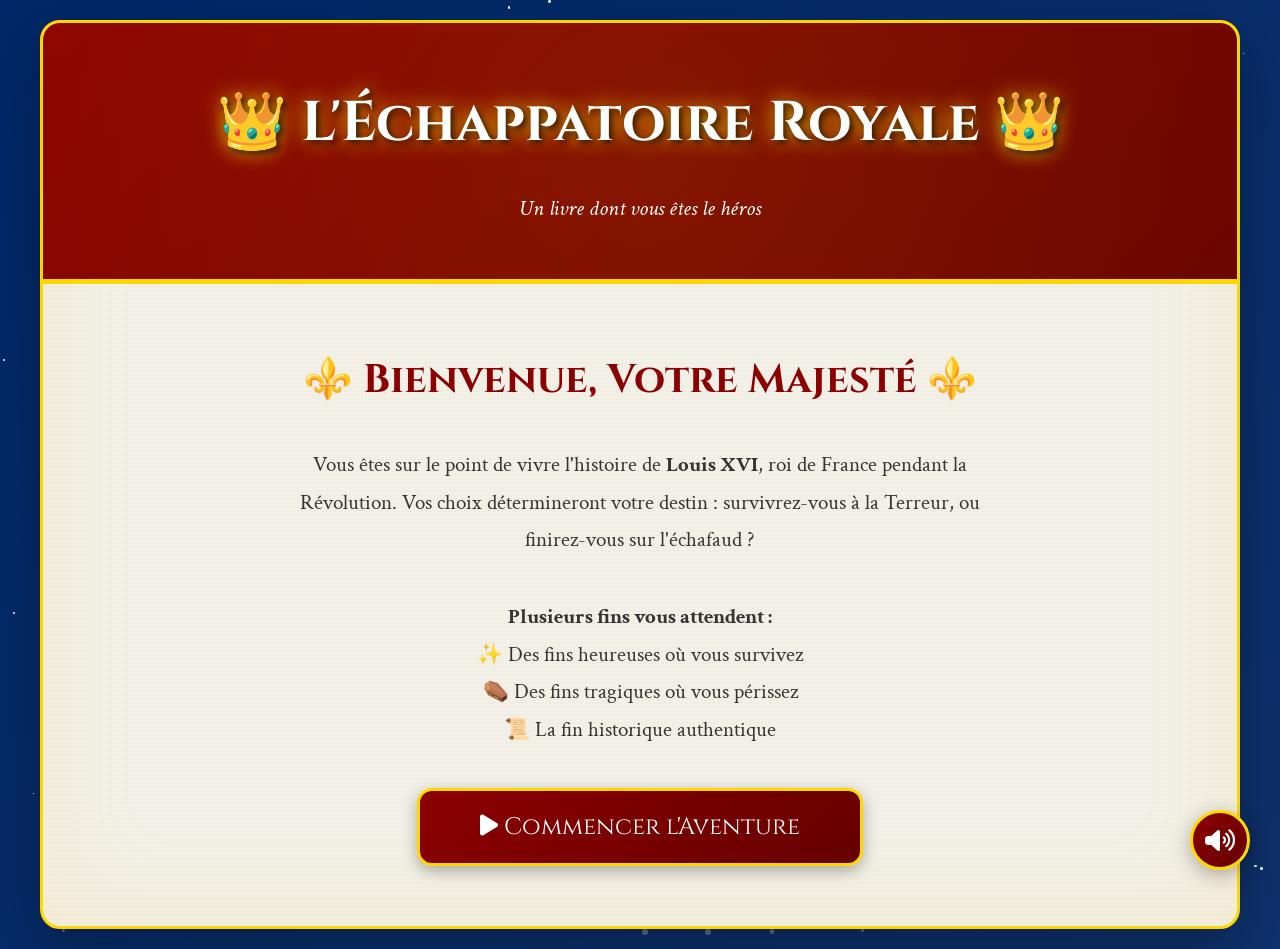
==== commit 93941a8f: "Corrige erreurs site livre" ====
--- a/histoirelouisXVI/index.html
+++ b/histoirelouisXVI/index.html
@@ -597,16 +597,21 @@
             grid-template-columns: repeat(auto-fit, minmax(300px, 1fr));
         }
 
-        .choice-card {
-            background: linear-gradient(135deg, white 0%, var(--dark-parchment) 100%);
-            border: 3px solid var(--dark-gold);
-            border-radius: 15px;
-            padding: 0;
-            cursor: pointer;
-            transition: all 0.4s cubic-bezier(0.175, 0.885, 0.32, 1.275);
-            position: relative;
-            overflow: hidden;
-            box-shadow: 0 5px 15px rgba(0, 0, 0, 0.2);
+        .choice-card {
+            background: linear-gradient(135deg, white 0%, var(--dark-parchment) 100%);
+            border: 3px solid var(--dark-gold);
+            border-radius: 15px;
+            padding: 0;
+            width: 100%;
+            text-align: left;
+            font: inherit;
+            color: inherit;
+            appearance: none;
+            cursor: pointer;
+            transition: all 0.4s cubic-bezier(0.175, 0.885, 0.32, 1.275);
+            position: relative;
+            overflow: hidden;
+            box-shadow: 0 5px 15px rgba(0, 0, 0, 0.2);
             animation: choiceSlide 0.6s ease-out backwards;
         }
 
@@ -722,10 +727,30 @@
             color: white;
         }
 
-        .badge.risky {
-            background: linear-gradient(135deg, #ff922b 0%, #f76707 100%);
-            color: white;
-        }
+        .badge.risky {
+            background: linear-gradient(135deg, #ff922b 0%, #f76707 100%);
+            color: white;
+        }
+
+        .badge.desperate,
+        .badge.emotional {
+            background: linear-gradient(135deg, #ff8787 0%, #e03131 100%);
+            color: white;
+        }
+
+        .badge.honorable,
+        .badge.stoic,
+        .badge.sacrifice {
+            background: linear-gradient(135deg, #74c0fc 0%, #1864ab 100%);
+            color: white;
+        }
+
+        .badge.patriotic,
+        .badge.revolutionary,
+        .badge.balanced {
+            background: linear-gradient(135deg, #ced4da 0%, #495057 100%);
+            color: white;
+        }
 
         .choice-arrow {
             text-align: right;
@@ -1297,11 +1322,11 @@
 
         // Données du jeu (structure complète des chapitres)
         const chapters = {
-            start: {
-                title: "Le Roi Prisonnier",
-                icon: "📖",
-                date: "20 Juin 1791",
-                text: `
+            start: {
+                title: "Le Roi Prisonnier",
+                icon: "📖",
+                date: "20 Juin 1791",
+                text: `
                     <p>Vous êtes <strong class="highlight">Louis XVI</strong>, Roi de France et de Navarre par la grâce de Dieu. Mais depuis deux longues années, votre royaume s'est embrasé dans les flammes de la <strong>Révolution</strong>.</p>
                     
                     <p>Depuis cette fatidique nuit d'octobre 1789, lorsque la foule en furie a envahi Versailles, vous êtes prisonnier dans votre propre palais des Tuileries à Paris. Surveillé jour et nuit par la Garde Nationale du marquis de Lafayette, vous n'êtes plus qu'un roi fantôme.</p>
@@ -1342,14 +1367,55 @@
                         badge: "risky",
                         badgeText: "Très Risqué",
                         effects: { trust: -30, nobility: +20 }
-                    }
-                ]
-            },
-
-            fuite_famille: {
-                title: "La Fuite de Varennes",
-                icon: "🚗",
-                date: "21 Juin 1791, Minuit",
+                    }
+                ]
+            },
+
+            fuite_seul: {
+                title: "Le Roi en Cavale",
+                icon: "🎭",
+                date: "21 Juin 1791",
+                text: `
+                    <p>Vous choisissez la fuite solitaire. Sous un déguisement sommaire, vous quittez Paris avant l'aube, laissant Marie-Antoinette et vos enfants derrière vous. Vous gagnez quelques heures de liberté, mais au prix d'une image désastreuse : celle d'un roi qui abandonne les siens.</p>
+                    
+                    <p>Très vite, la rumeur enfle. Dans les clubs révolutionnaires, on parle d'une désertion. Chez les royalistes, on s'interroge sur votre courage. Aux yeux de tous, la monarchie semble vaciller encore davantage.</p>
+                    
+                    <p>À mesure que vous progressez vers l'Est, des officiers fidèles vous proposent trois stratégies. Rejoindre les cours étrangères et préparer la guerre. Gagner Montmédy pour négocier en position de force. Ou revenir devant l'Assemblée pour tenter une réconciliation de dernière minute.</p>
+                    
+                    <p>Vous êtes seul, sans faste, sans escorte, sans filet. Pour la première fois de votre vie, le destin du royaume repose uniquement sur votre décision personnelle.</p>
+                `,
+                choices: [
+                    {
+                        text: "Rejoindre les cours étrangères et préparer une intervention armée",
+                        next: "appel_etranger",
+                        icon: "📯",
+                        badge: "dangerous",
+                        badgeText: "Provocateur",
+                        effects: { trust: -35, nobility: +20 }
+                    },
+                    {
+                        text: "Gagner Montmédy pour négocier en position de force",
+                        next: "negociation_montmedy",
+                        icon: "⚖️",
+                        badge: "peaceful",
+                        badgeText: "Sage",
+                        effects: { trust: +10, nobility: +10 }
+                    },
+                    {
+                        text: "Revenir vers l'Assemblée et tenter une réconciliation",
+                        next: "negociation",
+                        icon: "🕊️",
+                        badge: "risky",
+                        badgeText: "Hasardeux",
+                        effects: { trust: +5, nobility: -15 }
+                    }
+                ]
+            },
+
+            fuite_famille: {
+                title: "La Fuite de Varennes",
+                icon: "🚗",
+                date: "21 Juin 1791, Minuit",
                 image: "https://upload.wikimedia.org/wikipedia/commons/thumb/e/e0/Arrestation_de_Louis_XVI_%C3%A0_Varennes.jpg/800px-Arrestation_de_Louis_XVI_%C3%A0_Varennes.jpg",
                 text: `
                     <p>Le plan est en marche. Cette nuit sans lune, vous avez revêtu un costume de valet du prétendu <em>baron de Korff</em>. Marie-Antoinette est habillée en gouvernante russe, vos enfants sont dissimulés sous les jupes des dames de compagnie.</p>
@@ -1522,19 +1588,18 @@
                     <p>En 1815, à votre mort naturelle, vous laissez une France apaisée, réconciliée. Votre fils Louis XVII monte sur le trône d'une monarchie parlementaire stable.</p>
                 `,
                 choices: [],
-                ending: {
-                    type: "good",
-                    icon: "👑",
-                    title: "🏆 MEILLEURE FIN - Le Roi Sage 🏆",
-                    text: "Vous avez trouvé le chemin le plus difficile mais le plus noble : celui de la sagesse et du compromis. En acceptant de partager le pouvoir tout en conservant votre dignité royale, vous avez sauvé la France de la guerre civile et de la Terreur. L'Histoire vous célèbre comme 'Louis le Sage', le roi qui a su adapter la monarchie à son temps. Votre règne est un modèle pour l'Europe entière.",
-                    stats: {
-                        "Popularité finale": "85%",
-                        "Vies sauvées": "
-                        "Vies sauvées": "Plus de 500 000",
-                        "Stabilité du royaume": "Excellent",
-                        "Héritage historique": "Légendaire"
-                    }
-                }
+                ending: {
+                    type: "good",
+                    icon: "👑",
+                    title: "🏆 MEILLEURE FIN - Le Roi Sage 🏆",
+                    text: "Vous avez trouvé le chemin le plus difficile mais le plus noble : celui de la sagesse et du compromis. En acceptant de partager le pouvoir tout en conservant votre dignité royale, vous avez sauvé la France de la guerre civile et de la Terreur. L'Histoire vous célèbre comme 'Louis le Sage', le roi qui a su adapter la monarchie à son temps. Votre règne est un modèle pour l'Europe entière.",
+                    stats: {
+                        "Popularité finale": "85%",
+                        "Vies sauvées": "Plus de 500 000",
+                        "Stabilité du royaume": "Excellent",
+                        "Héritage historique": "Légendaire"
+                    }
+                }
             },
 
             chemin_detourne: {
@@ -1722,11 +1787,11 @@
                 }
             },
 
-            roi_constitutionnel: {
-                title: "Le Roi Constitutionnel",
-                icon: "📜",
-                date: "14 Septembre 1791",
-                text: `
+            roi_constitutionnel: {
+                title: "Le Roi Constitutionnel",
+                icon: "📜",
+                date: "14 Septembre 1791",
+                text: `
                     <p>Dans la salle du Manège, devant tous les députés, vous posez solennellement votre main sur la Constitution et jurez : "Je jure de maintenir la Constitution décidée par l'Assemblée Nationale et acceptée par moi."</p>
                     
                     <p>Des applaudissements éclatent. La Fayette pleure de joie. Peut-être la Révolution peut-elle se terminer ainsi, dans la réconciliation ?</p>
@@ -1765,14 +1830,55 @@
                         badge: "risky",
                         badgeText: "Courageux",
                         effects: { trust: +10 }
-                    }
-                ]
-            },
-
-            massacre_suisses: {
-                title: "Le 10 Août Sanglant",
-                icon: "🩸",
-                date: "10 Août 1792",
+                    }
+                ]
+            },
+
+            refus_collaboration: {
+                title: "Le Pari de l'Attente",
+                icon: "🚫",
+                date: "Automne 1791 - Été 1792",
+                text: `
+                    <p>Vous refusez toute réconciliation sincère avec la Révolution. En public, vous jurez fidélité à la Constitution, mais sans conviction. En privé, vous attendez qu'une crise ou une intervention étrangère renverse la situation en votre faveur.</p>
+                    
+                    <p>Chaque veto royal, chaque hésitation, chaque silence nourrit la défiance. Aux Tuileries, vos fidèles vous poussent à tenir bon. À l'Assemblée, on vous soupçonne de vouloir livrer la France aux monarchies européennes.</p>
+                    
+                    <p>Le printemps 1792 aggrave tout. La guerre approche, la Déclaration de Pillnitz hante les esprits, et Paris se radicalise. Votre immobilisme devient en lui-même une décision politique.</p>
+                    
+                    <p>Il vous reste une dernière chance de choisir clairement votre camp : l'étranger, l'ambiguïté, ou la nation.</p>
+                `,
+                choices: [
+                    {
+                        text: "Parier ouvertement sur l'aide militaire étrangère",
+                        next: "appel_etranger",
+                        icon: "📯",
+                        badge: "dangerous",
+                        badgeText: "Dangereux",
+                        effects: { trust: -35, nobility: +20 }
+                    },
+                    {
+                        text: "Continuer l'ambiguïté et temporiser encore",
+                        next: "silence_ambigu",
+                        icon: "🤐",
+                        badge: "historical",
+                        badgeText: "Historique",
+                        effects: { trust: -20, nobility: -5 }
+                    },
+                    {
+                        text: "Rompre avec l'étranger et vous rallier publiquement à la nation",
+                        next: "denonciation_pillnitz",
+                        icon: "🇫🇷",
+                        badge: "patriotic",
+                        badgeText: "Patriote",
+                        effects: { trust: +20, nobility: -10 }
+                    }
+                ]
+            },
+
+            massacre_suisses: {
+                title: "Le 10 Août Sanglant",
+                icon: "🩸",
+                date: "10 Août 1792",
                 text: `
                     <p>"Défendez le palais ! Défendez votre roi !" criez-vous aux 950 gardes suisses loyaux qui protègent les Tuileries.</p>
                     
@@ -1999,16 +2105,15 @@
                     
                     <p>Mais l'été 1792 apporte son lot de crises. Les défaites militaires, les difficultés économiques, la pression de la rue parisienne...</p>
                     
-                    <p>Le 10 août 1792, l'insurrection éclate. Mais cette fois, les Girondins vous défendent publiquement. Vergniaud prononce un discours enflammé : "Toucher au roi serait déclencher la guerre civile !"</p>
-                    
-                    <p>L'affrontement est évité de justesse. Vous acceptez de donner encore plus de pouvoirs à l'Assemblée. Vous devenez un roi presque symbolique, mais vivant et respecté.</p>
-                    
-                    <p>Hélas, en 1793, les Girondins sont renversés par les Montagnards de Robespierre. Vous êtes arrêté. Mais votre alliance passée vous vaut des défenseurs acharnés.</p>
-                    
-                    <p>Votre procès en janvier 1793 se solde par... un acquittement à 380 voix contre 361 ! Vous êtes b
-                    <p>Votre procès en janvier 1793 se solde par... un acquittement à 380 voix contre 361 ! Vous êtes banni de France avec votre famille, mais vivants.</p>
-                    
-                    <p>Vous vous exilez en Suisse, puis en Angleterre. En 1815, après la chute de Napoléon, votre fils Louis XVII est rappelé et monte sur le trône. Vous rentrez à Paris, acclamé comme le "roi martyr qui a sauvé la France de la guerre civile".</p>
+                    <p>Le 10 août 1792, l'insurrection éclate. Mais cette fois, les Girondins vous défendent publiquement. Vergniaud prononce un discours enflammé : "Toucher au roi serait déclencher la guerre civile !"</p>
+                    
+                    <p>L'affrontement est évité de justesse. Vous acceptez de donner encore plus de pouvoirs à l'Assemblée. Vous devenez un roi presque symbolique, mais vivant et respecté.</p>
+                    
+                    <p>Hélas, en 1793, les Girondins sont renversés par les Montagnards de Robespierre. Vous êtes arrêté. Mais votre alliance passée vous vaut des défenseurs acharnés.</p>
+                    
+                    <p>Votre procès en janvier 1793 se solde par... un acquittement à 380 voix contre 361 ! Vous êtes banni de France avec votre famille, mais vivants.</p>
+                    
+                    <p>Vous vous exilez en Suisse, puis en Angleterre. En 1815, après la chute de Napoléon, votre fils Louis XVII est rappelé et monte sur le trône. Vous rentrez à Paris, acclamé comme le "roi martyr qui a sauvé la France de la guerre civile".</p>
                     
                     <p>Vous mourez en 1824, entouré de vos petits-enfants, dans votre lit au château de Saint-Cloud.</p>
                 `,
@@ -2326,173 +2431,296 @@
             }
         };
 
-        // État du jeu
-        let gameState = {
-            trust: 50,
-            nobility: 70,
-            decisions: []
-        };
-
-        // Créer les étoiles d'arrière-plan
-        function createStars() {
-            const starsContainer = document.querySelector('.stars');
-            for (let i = 0; i < 100; i++) {
-                const star = document.createElement('div');
-                star.className = 'star';
-                star.style.width = Math.random() * 3 + 'px';
-                star.style.height = star.style.width;
-                star.style.left = Math.random() * 100 + '%';
-                star.style.top = Math.random() * 100 + '%';
-                star.style.animationDelay = Math.random() * 3 + 's';
-                starsContainer.appendChild(star);
-            }
-        }
-
-        // Créer les particules
-        function createParticles() {
-            setInterval(() => {
-                const particle = document.createElement('div');
-                particle.className = 'particle';
-                particle.style.left = Math.random() * 100 + '%';
-                particle.style.width = Math.random() * 5 + 2 + 'px';
-                particle.style.height = particle.style.width;
-                particle.style.animationDuration = Math.random() * 3 + 5 + 's';
-                document.body.appendChild(particle);
-
-                setTimeout(() => particle.remove(), 8000);
-            }, 300);
-        }
-
-        // Afficher un chapitre
-        function showChapter(chapterId) {
-            const chapter = story[chapterId];
-            if (!chapter) {
-                console.error('Chapitre introuvable:', chapterId);
-                return;
-            }
-
-            // Appliquer les effets si présents
-            if (chapter.effects) {
-                if (chapter.effects.trust) gameState.trust += chapter.effects.trust;
-                if (chapter.effects.nobility) gameState.nobility += chapter.effects.nobility;
-                
-                // Limiter les valeurs entre 0 et 100
-                gameState.trust = Math.max(0, Math.min(100, gameState.trust));
-                gameState.nobility = Math.max(0, Math.min(100, gameState.nobility));
-            }
-
-            // Animation de sortie
-            const storyContent = document.getElementById('story-content');
-            storyContent.style.opacity = '0';
-            storyContent.style.transform = 'translateY(30px)';
-
-            setTimeout(() => {
-                let html = `
-                    <div class="chapter-header">
-                        <div class="chapter-icon-large">${chapter.icon}</div>
-                        <h2 class="chapter-title">${chapter.title}</h2>
-                        ${chapter.date ? `<div class="chapter-date"><i class="fas fa-calendar-alt"></i> ${chapter.date}</div>` : ''}
-                    </div>
-
-                    <div class="stats-bar">
-                        <div class="stat-item">
-                            <i class="fas fa-heart"></i>
-                            <span>Confiance du peuple</span>
-                            <div class="stat-bar">
-                                <div class="stat-fill stat-fill-trust" style="width: ${gameState.trust}%"></div>
-                            </div>
-                            <span class="stat-value">${gameState.trust}%</span>
-                        </div>
-                        <div class="stat-item">
-                            <i class="fas fa-crown"></i>
-                            <span>Soutien de la noblesse</span>
-                            <div class="stat-bar">
-                                <div class="stat-fill stat-fill-nobility" style="width: ${gameState.nobility}%"></div>
-                            </div>
-                            <span class="stat-value">${gameState.nobility}%</span>
-                        </div>
-                    </div>
-
-                    <div class="story-text">
-                        ${chapter.text}
-                    </div>
-                `;
-
-                if (chapter.ending) {
-                    html += `
-                        <div class="ending ending-${chapter.ending.type}">
-                            <div class="ending-icon">${chapter.ending.icon}</div>
-                            <h3 class="ending-title">${chapter.ending.title}</h3>
-                            <p class="ending-text">${chapter.ending.text}</p>
-                            
-                            <div class="ending-stats">
-                                <h4><i class="fas fa-chart-bar"></i> Statistiques Finales</h4>
-                                ${Object.entries(chapter.ending.stats).map(([key, value]) => `
-                                    <div class="ending-stat-item">
-                                        <span class="ending-stat-label">${key}</span>
-                                        <span class="ending-stat-value">${value}</span>
-                                    </div>
-                                `).join('')}
-                            </div>
-
-                            <button class="choice-button" onclick="restartGame()" style="margin-top: 30px; background: linear-gradient(135deg, var(--royal-blue) 0%, var(--royal-red) 100%);">
-                                <i class="fas fa-redo"></i>
-                                Rejouer l'histoire
-                            </button>
-                        </div>
-                    `;
-                } else if (chapter.choices && chapter.choices.length > 0) {
-                    html += '<div class="choices">';
-                    chapter.choices.forEach((choice, index) => {
-                        const delay = index * 0.1;
-                        const badgeClass = choice.badge || '';
-                        const badgeText = choice.badgeText || '';
-                        
-                        html += `
-                            <button class="choice-button" onclick="makeChoice('${choice.next}')" style="animation-delay: ${delay}s">
-                                <span class="choice-icon">${choice.icon}</span>
-                                <span class="choice-text">${choice.text}</span>
-                                ${choice.badge ? `<span class="${badgeClass}-badge">${badgeText}</span>` : ''}
-                            </button>
-                        `;
-                    });
-                    html += '</div>';
-                }
-
-                storyContent.innerHTML = html;
-                
-                // Animation d'entrée
-                setTimeout(() => {
-                    storyContent.style.opacity = '1';
-                    storyContent.style.transform = 'translateY(0)';
-                }, 50);
-            }, 300);
-
-            // Scroll vers le haut
-            window.scrollTo({ top: 0, behavior: 'smooth' });
-        }
-
-        // Faire un choix
-        function makeChoice(nextChapter) {
-            showChapter(nextChapter);
-        }
-
-        // Recommencer le jeu
-        function restartGame() {
-            gameState = {
-                trust: 50,
-                nobility: 70,
-                decisions: []
-            };
-            showChapter('start');
-        }
-
-        // Initialisation
-        window.addEventListener('load', () => {
-            createStars();
-            createParticles();
-            showChapter('start');
-        });
+        function resetGameState() {
+            const soundEnabled = typeof gameState === 'object' ? gameState.soundEnabled : true;
+            gameState = {
+                trust: 50,
+                nobility: 70,
+                currentChapter: 'start',
+                chapterNumber: 0,
+                soundEnabled,
+                decisionsCount: 0,
+                historicalPath: false,
+                decisions: []
+            };
+
+            const soundToggle = document.getElementById('soundToggle');
+            if (soundToggle) {
+                soundToggle.innerHTML = gameState.soundEnabled
+                    ? '<i class="fas fa-volume-up"></i>'
+                    : '<i class="fas fa-volume-mute"></i>';
+            }
+        }
+
+        function clampStat(value) {
+            return Math.max(0, Math.min(100, value));
+        }
+
+        function updateStatsDisplay(chapter) {
+            document.getElementById('trustValue').textContent = `${gameState.trust}%`;
+            document.getElementById('nobilityValue').textContent = `${gameState.nobility}%`;
+            document.getElementById('trustBar').style.width = `${gameState.trust}%`;
+            document.getElementById('nobilityBar').style.width = `${gameState.nobility}%`;
+            document.getElementById('dateValue').textContent = chapter.date || 'Date inconnue';
+            document.getElementById('chapterCount').textContent = gameState.chapterNumber === 0 ? 'Prologue' : `Chapitre ${gameState.chapterNumber}`;
+        }
+
+        function createStars() {
+            const starsContainer = document.querySelector('.stars');
+            if (!starsContainer || starsContainer.children.length > 0) {
+                return;
+            }
+
+            for (let i = 0; i < 100; i++) {
+                const star = document.createElement('div');
+                star.className = 'star';
+                star.style.width = `${Math.random() * 3}px`;
+                star.style.height = star.style.width;
+                star.style.left = `${Math.random() * 100}%`;
+                star.style.top = `${Math.random() * 100}%`;
+                star.style.animationDelay = `${Math.random() * 3}s`;
+                starsContainer.appendChild(star);
+            }
+        }
+
+        function createParticles() {
+            window.setInterval(() => {
+                const particle = document.createElement('div');
+                particle.className = 'particle';
+                particle.style.left = `${Math.random() * 100}%`;
+                particle.style.width = `${Math.random() * 5 + 2}px`;
+                particle.style.height = particle.style.width;
+                particle.style.animationDuration = `${Math.random() * 3 + 5}s`;
+                document.body.appendChild(particle);
+
+                window.setTimeout(() => particle.remove(), 8000);
+            }, 300);
+        }
+
+        function showNotification(message) {
+            const notification = document.createElement('div');
+            notification.className = 'notification';
+            notification.textContent = message;
+            document.body.appendChild(notification);
+
+            window.setTimeout(() => notification.remove(), 3000);
+        }
+
+        function openModal(title, content) {
+            const modal = document.getElementById('infoModal');
+            const modalContent = document.getElementById('modalContent');
+            modalContent.innerHTML = `
+                <h3 style="font-family: 'Cinzel', serif; color: var(--royal-red); margin-bottom: 20px;">${title}</h3>
+                ${content}
+            `;
+            modal.style.display = 'block';
+        }
+
+        function closeModal() {
+            document.getElementById('infoModal').style.display = 'none';
+        }
+
+        function buildJourneySummary() {
+            if (gameState.decisions.length === 0) {
+                return '<p>Vous n\'avez encore pris aucune décision dans cette partie.</p>';
+            }
+
+            const items = gameState.decisions.map((decision, index) => `
+                <div style="margin-bottom: 18px; padding-bottom: 18px; border-bottom: 1px solid rgba(0, 0, 0, 0.1);">
+                    <strong>Choix ${index + 1}</strong><br>
+                    <span>${decision.chapter}</span><br>
+                    <em>${decision.choice}</em>
+                </div>
+            `).join('');
+
+            return `
+                <p style="margin-bottom: 20px;">Voici le chemin parcouru dans cette partie.</p>
+                ${items}
+            `;
+        }
+
+        function showJourneySummary() {
+            openModal('Résumé de votre parcours', buildJourneySummary());
+        }
+
+        function renderChoices(chapter) {
+            if (!chapter.choices || chapter.choices.length === 0) {
+                return '';
+            }
+
+            const choicesHtml = chapter.choices.map((choice, index) => `
+                <button type="button" class="choice-card" onclick="makeChoice('${choice.next}', ${index})">
+                    <div class="choice-header">
+                        <div class="choice-number">${index + 1}</div>
+                        <div class="choice-icon">${choice.icon}</div>
+                    </div>
+                    <div class="choice-content">
+                        <div class="choice-text">${choice.text}</div>
+                        <div class="choice-badges">
+                            ${choice.badgeText ? `<span class="badge ${choice.badge || ''}">${choice.badgeText}</span>` : ''}
+                        </div>
+                    </div>
+                    <div class="choice-arrow"><i class="fas fa-arrow-right"></i></div>
+                </button>
+            `).join('');
+
+            return `
+                <div class="choices-container">
+                    <h3 class="choices-title">Quel chemin choisissez-vous ?</h3>
+                    <div class="choices">
+                        ${choicesHtml}
+                    </div>
+                </div>
+            `;
+        }
+
+        function renderEnding(chapter) {
+            if (!chapter.ending) {
+                return '';
+            }
+
+            const endingStats = Object.entries(chapter.ending.stats || {}).map(([label, value]) => `
+                <div class="ending-stat">
+                    <div class="ending-stat-label">${label}</div>
+                    <div class="ending-stat-value">${value}</div>
+                </div>
+            `).join('');
+
+            return `
+                <div class="ending-screen">
+                    <div class="ending-icon">${chapter.ending.icon}</div>
+                    <div class="ending-box ${chapter.ending.type}">
+                        <h3 class="ending-title">${chapter.ending.title}</h3>
+                        <p class="ending-text">${chapter.ending.text}</p>
+                        <div class="ending-stats">
+                            ${endingStats}
+                        </div>
+                        <div class="action-buttons">
+                            <button type="button" class="action-btn continue-btn" onclick="showJourneySummary()">
+                                <span><i class="fas fa-scroll"></i> Voir mon parcours</span>
+                            </button>
+                            <button type="button" class="action-btn restart-btn" onclick="restartGame()">
+                                <span><i class="fas fa-redo"></i> Rejouer</span>
+                            </button>
+                        </div>
+                    </div>
+                </div>
+            `;
+        }
+
+        function showChapter(chapterId) {
+            const chapter = chapters[chapterId];
+            const storyContainer = document.getElementById('storyContainer');
+
+            if (!chapter) {
+                showNotification(`Chapitre introuvable : ${chapterId}`);
+                return;
+            }
+
+            gameState.currentChapter = chapterId;
+            gameState.chapterNumber = chapterId === 'start' ? 0 : gameState.decisionsCount + 1;
+            updateStatsDisplay(chapter);
+
+            storyContainer.style.opacity = '0';
+            storyContainer.style.transform = 'translateY(20px)';
+
+            window.setTimeout(() => {
+                storyContainer.innerHTML = `
+                    <div class="chapter-header">
+                        <div class="chapter-number">${gameState.chapterNumber === 0 ? 'Prologue' : `Chapitre ${gameState.chapterNumber}`}</div>
+                        <h2 class="chapter-title"><span class="chapter-icon">${chapter.icon}</span>${chapter.title}</h2>
+                        ${chapter.date ? `<div class="chapter-date"><i class="fas fa-calendar-alt"></i> ${chapter.date}</div>` : ''}
+                    </div>
+                    ${chapter.image ? `<img class="chapter-image" src="${chapter.image}" alt="${chapter.title}">` : ''}
+                    <div class="story-text">
+                        ${chapter.text}
+                    </div>
+                    ${chapter.ending ? renderEnding(chapter) : renderChoices(chapter)}
+                `;
+
+                storyContainer.style.opacity = '1';
+                storyContainer.style.transform = 'translateY(0)';
+            }, 180);
+
+            window.scrollTo({ top: 0, behavior: 'smooth' });
+        }
+
+        function applyChoiceEffects(choice) {
+            if (!choice || !choice.effects) {
+                return;
+            }
+
+            gameState.trust = clampStat(gameState.trust + (choice.effects.trust || 0));
+            gameState.nobility = clampStat(gameState.nobility + (choice.effects.nobility || 0));
+        }
+
+        function makeChoice(nextChapter, choiceIndex) {
+            const currentChapter = chapters[gameState.currentChapter];
+            const choice = currentChapter && currentChapter.choices ? currentChapter.choices[choiceIndex] : null;
+
+            if (choice) {
+                applyChoiceEffects(choice);
+                gameState.decisionsCount += 1;
+                gameState.historicalPath = gameState.historicalPath || choice.badge === 'historical';
+                gameState.decisions.push({
+                    chapter: currentChapter.title,
+                    choice: choice.text,
+                    nextChapter
+                });
+            }
+
+            showChapter(nextChapter);
+        }
+
+        function startGame() {
+            document.getElementById('startMenu').classList.add('hidden');
+            document.getElementById('statsBar').classList.remove('hidden');
+            document.getElementById('storyContainer').classList.remove('hidden');
+            resetGameState();
+            showChapter('start');
+        }
+
+        function restartGame() {
+            resetGameState();
+            closeModal();
+            document.getElementById('statsBar').classList.remove('hidden');
+            document.getElementById('storyContainer').classList.remove('hidden');
+            showChapter('start');
+        }
+
+        function setupSoundToggle() {
+            const soundToggle = document.getElementById('soundToggle');
+            soundToggle.addEventListener('click', () => {
+                gameState.soundEnabled = !gameState.soundEnabled;
+                soundToggle.innerHTML = gameState.soundEnabled
+                    ? '<i class="fas fa-volume-up"></i>'
+                    : '<i class="fas fa-volume-mute"></i>';
+                showNotification(gameState.soundEnabled ? 'Son activé' : 'Son coupé');
+            });
+        }
+
+        function setupModal() {
+            const modal = document.getElementById('infoModal');
+            modal.addEventListener('click', (event) => {
+                if (event.target === modal) {
+                    closeModal();
+                }
+            });
+
+            window.addEventListener('keydown', (event) => {
+                if (event.key === 'Escape') {
+                    closeModal();
+                }
+            });
+        }
+
+        window.addEventListener('load', () => {
+            resetGameState();
+            createStars();
+            createParticles();
+            setupSoundToggle();
+            setupModal();
+        });
     </script>
 </body>
 </html>
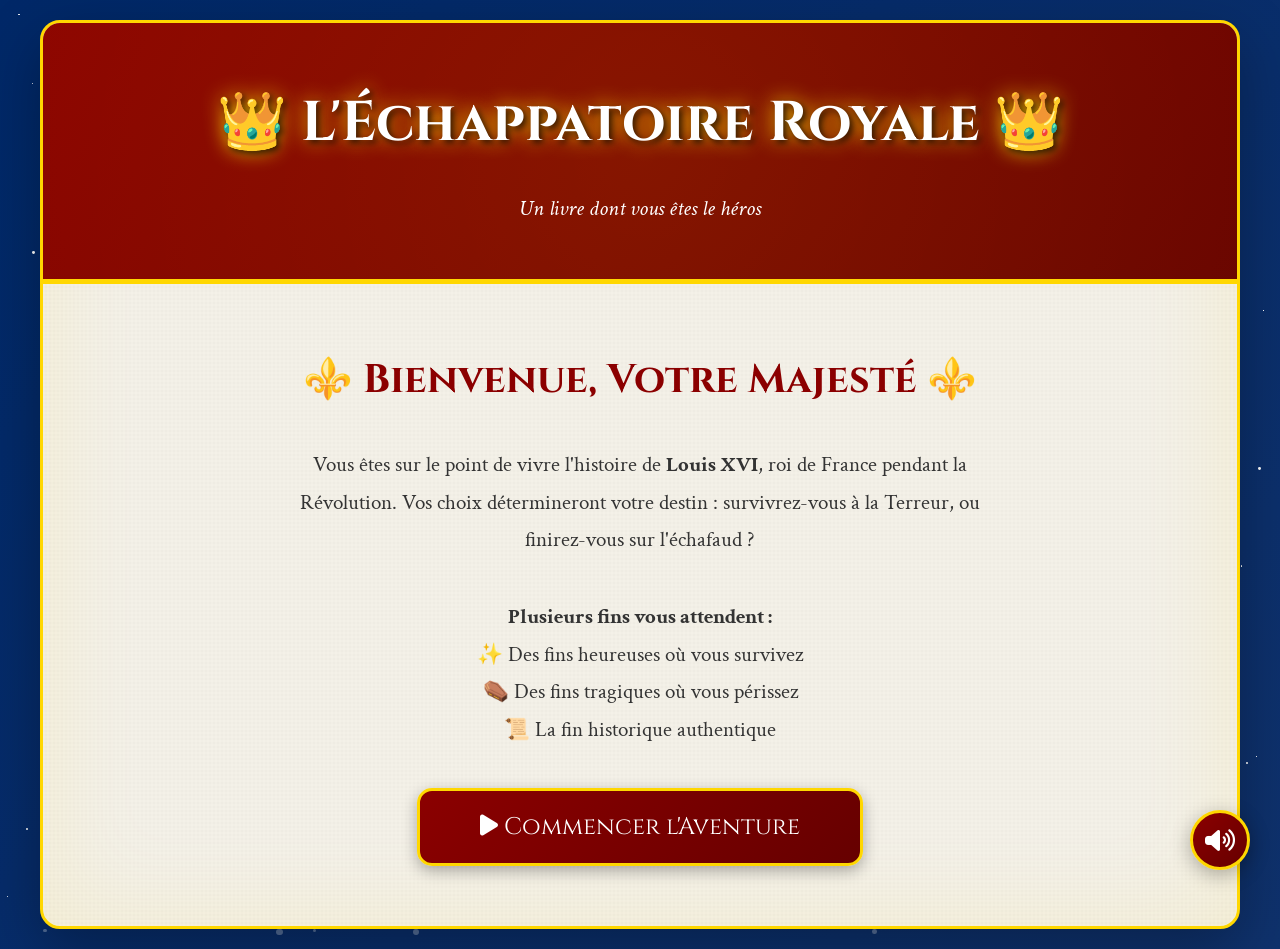
==== commit 0d9b440e: "amélioration de CSS" ====
--- a/histoirelouisXVI/index.html
+++ b/histoirelouisXVI/index.html
@@ -400,11 +400,12 @@
         }
 
         /* Conteneur d'histoire */
-        .story-container {
-            padding: 50px;
-            min-height: 500px;
-            position: relative;
-        }
+        .story-container {
+            padding: 50px;
+            min-height: 500px;
+            position: relative;
+            transition: opacity 0.25s ease, transform 0.25s ease;
+        }
 
         .chapter-header {
             text-align: center;
@@ -475,18 +476,19 @@
         }
 
         /* Texte de l'histoire */
-        .story-text {
-            font-size: 1.25em;
-            margin-bottom: 40px;
-            text-align: justify;
-            background: white;
-            padding: 40px;
-            border-radius: 15px;
-            box-shadow: 0 5px 20px rgba(0, 0, 0, 0.1), inset 0 0 50px rgba(255, 215, 0, 0.05);
-            border: 2px solid var(--dark-parchment);
-            position: relative;
-            animation: textReveal 1s ease-out 0.5s both;
-        }
+        .story-text {
+            font-size: 1.25em;
+            margin-bottom: 40px;
+            text-align: left;
+            background: white;
+            padding: 40px;
+            border-radius: 15px;
+            box-shadow: 0 5px 20px rgba(0, 0, 0, 0.1), inset 0 0 50px rgba(255, 215, 0, 0.05);
+            border: 2px solid var(--dark-parchment);
+            position: relative;
+            animation: textReveal 1s ease-out 0.5s both;
+            overflow: hidden;
+        }
 
         @keyframes textReveal {
             from {
@@ -501,14 +503,15 @@
             }
         }
 
-        .story-text::before,
-        .story-text::after {
-            content: '❝';
-            position: absolute;
-            font-size: 4em;
-            color: rgba(139, 0, 0, 0.1);
-            font-family: Georgia, serif;
-        }
+        .story-text::before,
+        .story-text::after {
+            content: '❝';
+            position: absolute;
+            font-size: 4em;
+            color: rgba(139, 0, 0, 0.1);
+            font-family: Georgia, serif;
+            line-height: 1;
+        }
 
         .story-text::before {
             top: 10px;
@@ -521,20 +524,29 @@
             right: 10px;
         }
 
-        .story-text p {
-            margin-bottom: 20px;
-            line-height: 1.9;
-            position: relative;
-        }
-
-        .story-text p:first-letter {
-            font-size: 3em;
-            font-weight: bold;
-            float: left;
-            line-height: 0.9;
-            margin: 5px 10px 0 0;
-            color: var(--royal-red);
-        }
+        .story-text p {
+            margin-bottom: 20px;
+            line-height: 1.9;
+            position: relative;
+        }
+
+        .story-text > p:first-of-type::first-letter {
+            font-size: 3em;
+            font-weight: bold;
+            float: left;
+            line-height: 0.9;
+            margin: 5px 10px 0 0;
+            color: var(--royal-red);
+        }
+
+        .story-text ul,
+        .story-text ol {
+            margin: 0 0 20px 24px;
+        }
+
+        .story-text li {
+            margin-bottom: 10px;
+        }
 
         .story-text strong {
             color: var(--royal-red);
@@ -542,16 +554,17 @@
         }
 
         /* Image d'illustration */
-        .chapter-image {
-            width: 100%;
-            max-width: 600px;
-            margin: 30px auto;
-            display: block;
-            border-radius: 15px;
-            box-shadow: 0 10px 30px rgba(0, 0, 0, 0.3);
-            border: 5px solid var(--gold);
-            animation: imageZoom 1s ease-out;
-        }
+        .chapter-image {
+            width: 100%;
+            max-width: 600px;
+            margin: 30px auto;
+            display: block;
+            height: auto;
+            border-radius: 15px;
+            box-shadow: 0 10px 30px rgba(0, 0, 0, 0.3);
+            border: 5px solid var(--gold);
+            animation: imageZoom 1s ease-out;
+        }
 
         @keyframes imageZoom {
             from {
@@ -591,12 +604,13 @@
             letter-spacing: 2px;
         }
 
-        .choices {
-            display: grid;
-            gap: 20px;
-            grid-template-columns: repeat(auto-fit, minmax(300px, 1fr));
-        }
-
+        .choices {
+            display: grid;
+            gap: 20px;
+            grid-template-columns: repeat(auto-fit, minmax(300px, 1fr));
+            align-items: stretch;
+        }
+
         .choice-card {
             background: linear-gradient(135deg, white 0%, var(--dark-parchment) 100%);
             border: 3px solid var(--dark-gold);
@@ -607,13 +621,24 @@
             font: inherit;
             color: inherit;
             appearance: none;
+            display: flex;
+            flex-direction: column;
+            min-height: 100%;
             cursor: pointer;
             transition: all 0.4s cubic-bezier(0.175, 0.885, 0.32, 1.275);
             position: relative;
             overflow: hidden;
             box-shadow: 0 5px 15px rgba(0, 0, 0, 0.2);
-            animation: choiceSlide 0.6s ease-out backwards;
-        }
+            animation: choiceSlide 0.6s ease-out backwards;
+        }
+
+        .choice-card:focus-visible,
+        .action-btn:focus-visible,
+        .start-btn:focus-visible,
+        .sound-toggle:focus-visible {
+            outline: 3px solid var(--gold);
+            outline-offset: 4px;
+        }
 
         .choice-card:nth-child(1) { animation-delay: 0.9s; }
         .choice-card:nth-child(2) { animation-delay: 1s; }
@@ -678,9 +703,10 @@
             color: var(--gold);
         }
 
-        .choice-content {
-            padding: 25px;
-        }
+        .choice-content {
+            padding: 25px;
+            flex: 1;
+        }
 
         .choice-text {
             font-size: 1.2em;
@@ -689,11 +715,11 @@
             line-height: 1.6;
         }
 
-        .choice-badges {
-            display: flex;
-            gap: 10px;
-            flex-wrap: wrap;
-        }
+        .choice-badges {
+            display: flex;
+            gap: 10px;
+            flex-wrap: wrap;
+        }
 
         .badge {
             display: inline-block;
@@ -765,11 +791,11 @@
         }
 
         /* Écrans de fin */
-        .ending-screen {
-            text-align: center;
-            padding: 50px;
-            animation: endingReveal 1.5s ease-out;
-        }
+        .ending-screen {
+            text-align: center;
+            padding: 30px 0 10px;
+            animation: endingReveal 1.5s ease-out;
+        }
 
         @keyframes endingReveal {
             0% {
@@ -808,16 +834,16 @@
             }
         }
 
-        .ending-box {
-            background: white;
-            padding: 50px;
-            border-radius: 20px;
-            margin: 30px auto;
-            max-width: 800px;
-            position: relative;
-            overflow: hidden;
-            animation: boxGrow 1s ease-out 0.8s both;
-        }
+        .ending-box {
+            background: white;
+            padding: 50px;
+            border-radius: 20px;
+            margin: 30px auto;
+            max-width: 800px;
+            position: relative;
+            overflow: hidden;
+            animation: boxGrow 1s ease-out 0.8s both;
+        }
 
         @keyframes boxGrow {
             from {
@@ -1030,20 +1056,22 @@
             to { opacity: 1; }
         }
 
-        .modal-content {
-            position: absolute;
-            top: 50%;
-            left: 50%;
-            transform: translate(-50%, -50%);
+        .modal-content {
+            position: absolute;
+            top: 50%;
+            left: 50%;
+            transform: translate(-50%, -50%);
             background: var(--parchment);
             padding: 40px;
             border-radius: 20px;
-            max-width: 600px;
-            width: 90%;
-            box-shadow: 0 20px 60px rgba(0, 0, 0, 0.5);
-            border: 3px solid var(--gold);
-            animation: modalSlideIn 0.5s ease-out;
-        }
+            max-width: 600px;
+            width: 90%;
+            max-height: 80vh;
+            overflow-y: auto;
+            box-shadow: 0 20px 60px rgba(0, 0, 0, 0.5);
+            border: 3px solid var(--gold);
+            animation: modalSlideIn 0.5s ease-out;
+        }
 
         @keyframes modalSlideIn {
             from {
@@ -1089,11 +1117,11 @@
         }
 
         /* Responsive Design */
-        @media (max-width: 768px) {
-            body {
-                padding: 10px;
-            }
-
+        @media (max-width: 768px) {
+            body {
+                padding: 10px;
+            }
+
             h1 {
                 font-size: 2em;
             }
@@ -1102,31 +1130,72 @@
                 padding: 20px;
             }
 
-            .story-text {
-                padding: 20px;
-                font-size: 1.1em;
-            }
-
-            .chapter-title {
-                font-size: 1.8em;
-            }
-
+            .story-text {
+                padding: 20px;
+                font-size: 1.1em;
+            }
+
+            .story-text::before,
+            .story-text::after {
+                display: none;
+            }
+
+            .story-text > p:first-of-type::first-letter {
+                font-size: 2.4em;
+                margin-right: 8px;
+            }
+
+            .chapter-title {
+                font-size: 1.8em;
+            }
+
             .choices {
                 grid-template-columns: 1fr;
             }
 
-            .stats-bar {
-                grid-template-columns: 1fr;
-            }
-
-            .action-buttons {
-                flex-direction: column;
-            }
-
-            .action-btn {
-                width: 100%;
-            }
-        }
+            .stats-bar {
+                grid-template-columns: 1fr;
+            }
+
+            .ending-screen {
+                padding: 10px 0 0;
+            }
+
+            .ending-box {
+                padding: 28px 20px;
+            }
+
+            .ending-title {
+                font-size: 1.8em;
+            }
+
+            .ending-text {
+                font-size: 1.1em;
+                line-height: 1.7;
+            }
+
+            .action-buttons {
+                flex-direction: column;
+            }
+
+            .action-btn {
+                width: 100%;
+            }
+
+            .sound-toggle {
+                width: 52px;
+                height: 52px;
+                right: 15px;
+                bottom: 15px;
+                font-size: 1.2em;
+            }
+
+            .notification {
+                right: 10px;
+                left: 10px;
+                max-width: none;
+            }
+        }
 
         /* Effet de chargement */
         .loading {
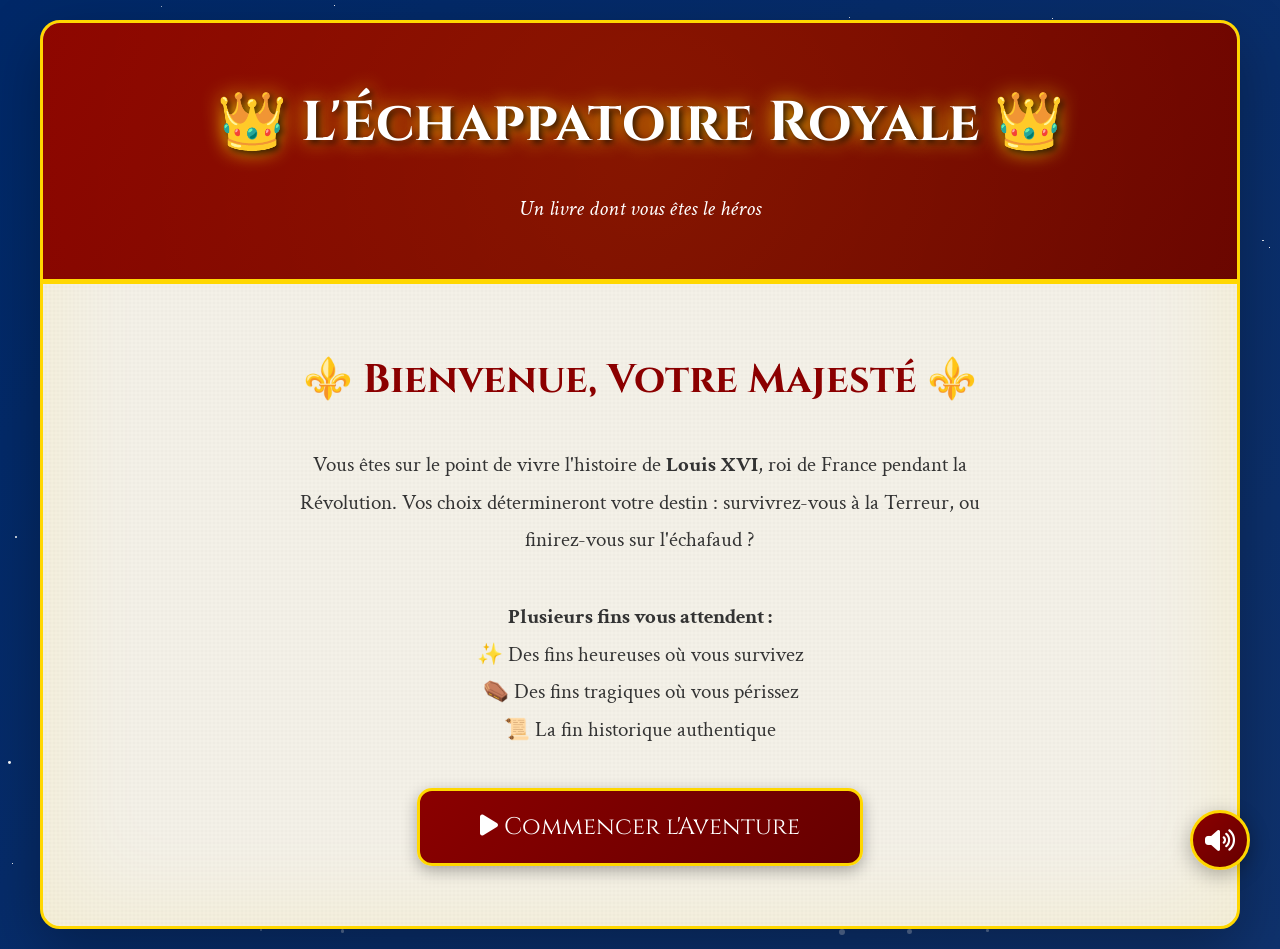
==== commit 23db3357: "correction css lys" ====
--- a/histoirelouisXVI/index.html
+++ b/histoirelouisXVI/index.html
@@ -433,28 +433,36 @@
             margin-bottom: 10px;
         }
 
-        .chapter-title {
-            font-family: 'Cinzel', serif;
-            font-size: 2.8em;
-            color: var(--royal-red);
-            margin-bottom: 20px;
-            padding-bottom: 20px;
-            border-bottom: 3px solid var(--gold);
-            position: relative;
-            text-shadow: 2px 2px 4px rgba(0, 0, 0, 0.1);
-        }
-
-        .chapter-title::after {
-            content: '⚜';
-            position: absolute;
-            bottom: -20px;
-            left: 50%;
-            transform: translateX(-50%);
-            background: var(--parchment);
-            padding: 0 20px;
-            color: var(--gold);
-            font-size: 1.5em;
-        }
+        .chapter-title {
+            font-family: 'Cinzel', serif;
+            font-size: 2.8em;
+            color: var(--royal-red);
+            margin-bottom: 30px;
+            padding-bottom: 30px;
+            border-bottom: 3px solid var(--gold);
+            position: relative;
+            text-shadow: 2px 2px 4px rgba(0, 0, 0, 0.1);
+        }
+
+        .chapter-title::after {
+            content: '⚜';
+            position: absolute;
+            bottom: -32px;
+            left: 50%;
+            transform: translateX(-50%);
+            width: 64px;
+            height: 64px;
+            display: grid;
+            place-items: center;
+            background: radial-gradient(circle at 30% 30%, #fff8d9 0%, #f3e6bf 45%, #d7c28a 100%);
+            border: 3px solid var(--gold);
+            border-radius: 50%;
+            color: var(--dark-gold);
+            font-size: 1.7em;
+            line-height: 1;
+            box-shadow: 0 10px 20px rgba(0, 0, 0, 0.16), inset 0 0 18px rgba(255, 255, 255, 0.55);
+            text-shadow: 0 1px 0 rgba(255, 255, 255, 0.8);
+        }
 
         .chapter-icon {
             font-size: 1.2em;
@@ -1147,6 +1155,15 @@
 
             .chapter-title {
                 font-size: 1.8em;
+                margin-bottom: 24px;
+                padding-bottom: 24px;
+            }
+
+            .chapter-title::after {
+                width: 52px;
+                height: 52px;
+                bottom: -26px;
+                font-size: 1.45em;
             }
 
             .choices {
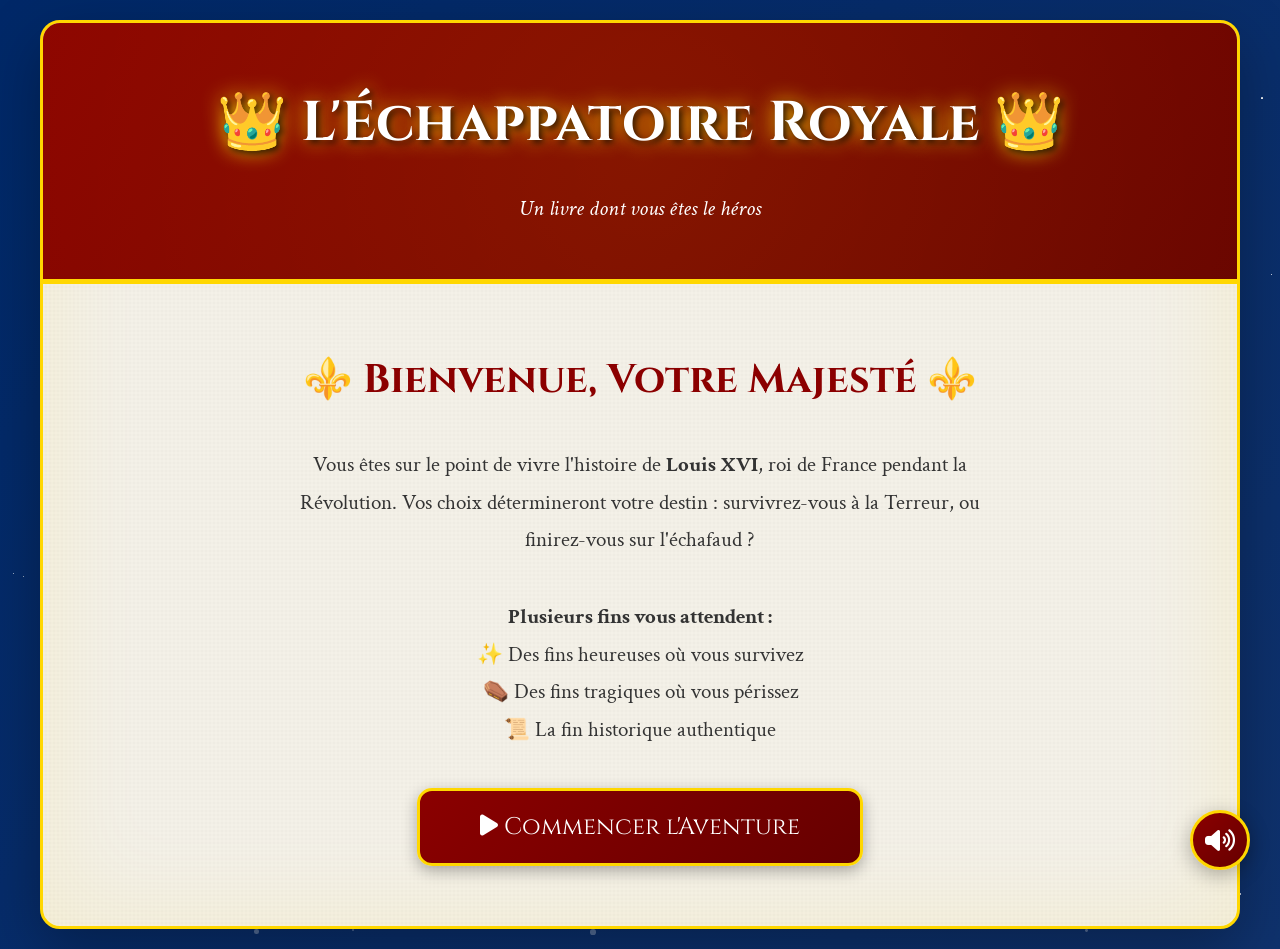
==== commit 88a4a275: "Corrige CSS livre Louis XVI" ====
--- a/histoirelouisXVI/index.html
+++ b/histoirelouisXVI/index.html
@@ -927,13 +927,14 @@
             }
         }
 
-        .ending-stats {
-            display: grid;
-            grid-template-columns: repeat(auto-fit, minmax(150px, 1fr));
-            gap: 20px;
-            margin: 40px 0;
-            animation: statsFall 1s ease-out 1.6s both;
-        }
+        .ending-stats {
+            display: grid;
+            grid-template-columns: repeat(auto-fit, minmax(180px, 1fr));
+            gap: 20px;
+            margin: 40px 0;
+            animation: statsFall 1s ease-out 1.6s both;
+            align-items: stretch;
+        }
 
         @keyframes statsFall {
             from {
@@ -946,27 +947,35 @@
             }
         }
 
-        .ending-stat {
-            padding: 20px;
-            background: var(--dark-parchment);
-            border-radius: 10px;
-            border: 2px solid var(--dark-gold);
-        }
-
-        .ending-stat-label {
-            font-weight: bold;
-            color: var(--royal-red);
-            margin-bottom: 10px;
-            text-transform: uppercase;
-            font-size: 0.9em;
-            letter-spacing: 1px;
-        }
-
-        .ending-stat-value {
-            font-size: 2em;
-            color: var(--royal-blue);
-            font-family: 'Cinzel', serif;
-        }
+        .ending-stat {
+            padding: 20px;
+            background: var(--dark-parchment);
+            border-radius: 10px;
+            border: 2px solid var(--dark-gold);
+            min-width: 0;
+            overflow: hidden;
+        }
+
+        .ending-stat-label {
+            font-weight: bold;
+            color: var(--royal-red);
+            margin-bottom: 10px;
+            text-transform: uppercase;
+            font-size: 0.9em;
+            letter-spacing: 1px;
+            line-height: 1.35;
+            overflow-wrap: anywhere;
+        }
+
+        .ending-stat-value {
+            font-size: clamp(1.1em, 2.2vw, 2em);
+            color: var(--royal-blue);
+            font-family: 'Cinzel', serif;
+            line-height: 1.2;
+            overflow-wrap: anywhere;
+            word-break: break-word;
+            hyphens: auto;
+        }
 
         /* Boutons d'action */
         .action-buttons {
@@ -1661,32 +1670,121 @@
                     
                     <p>Vous envoyez une lettre à l'Assemblée Nationale, lue en séance publique le 14 juillet 1791, anniversaire de la prise de la Bastille - un symbole fort :</p>
                     
-                    <p><em>"Messieurs les Députés, je ne suis pas votre ennemi. Je suis venu à Montmédy non pour faire la guerre à la France, mais pour négocier en toute liberté, loin des pressions de Paris. Je propose un nouveau pacte : une monarchie constitutionnelle où le roi conserve certaines prérogatives essentielles - chef des armées, diplomatie, droit de veto suspensif - mais accepte le partage du pouvoir avec une assemblée élue. Construisons ensemble une France nouvelle, sans révolution ni contre-révolution."</em></p>
-                    
-                    <p>Votre lettre fait sensation. Les modérés comme <strong>Barnave</strong>, <strong>Duport</strong> et le <strong>marquis de Lafayette</strong> y voient une chance de stabiliser la Révolution. Les négociations s'ouvrent.</p>
-                    
-                    <p>Pendant trois mois, des émissaires font l'aller-retour entre Montmédy et Paris. Les discussions sont difficiles, houleuses. Les Jacobins comme Robespierre dénoncent une trahison. Mais les modérés tiennent bon.</p>
-                    
-                    <p>Le <strong>15 octobre 1791</strong>, un accord historique est signé : la <strong>Constitution de Montmédy</strong>. Vous retournez à Paris, acclamé cette fois, car vous revenez de votre plein gré, en roi constitutionnel respecté.</p>
-                    
-                    <p>Les années suivantes ne sont pas faciles. Les tensions demeurent. Mais vous évitez la guerre civile, la Terreur, l'invasion étrangère.</p>
-                    
-                    <p>En 1815, à votre mort naturelle, vous laissez une France apaisée, réconciliée. Votre fils Louis XVII monte sur le trône d'une monarchie parlementaire stable.</p>
-                `,
-                choices: [],
+                    <p><em>"Messieurs les Députés, je ne suis pas votre ennemi. Je suis venu à Montmédy non pour faire la guerre à la France, mais pour négocier en toute liberté, loin des pressions de Paris. Je propose un nouveau pacte : une monarchie constitutionnelle où le roi conserve certaines prérogatives essentielles - chef des armées, diplomatie, droit de veto suspensif - mais accepte le partage du pouvoir avec une assemblée élue. Construisons ensemble une France nouvelle, sans révolution ni contre-révolution."</em></p>
+                    
+                    <p>Votre lettre fait sensation. Les modérés comme <strong>Barnave</strong>, <strong>Duport</strong> et le <strong>marquis de Lafayette</strong> y voient une chance de stabiliser la Révolution. Les négociations s'ouvrent.</p>
+                    
+                    <p>Pendant trois mois, des émissaires font l'aller-retour entre Montmédy et Paris. Les discussions sont difficiles, houleuses. Les Jacobins comme Robespierre dénoncent une trahison. Mais les modérés tiennent bon.</p>
+                    
+                    <p>À l'automne 1791, un accord de principe se dessine enfin. Mais rien n'est encore acquis. La manière dont vous allez revenir dans le jeu politique décidera de la solidité de la paix.</p>
+                    
+                    <p>Faut-il rentrer vite à Paris pour sceller le compromis devant l'Assemblée, prendre le temps de consulter les provinces, ou proclamer une amnistie générale afin d'apaiser tous les camps ?</p>
+                `,
+                choices: [
+                    {
+                        text: "Rentrer immédiatement à Paris pour faire ratifier le compromis",
+                        next: "retour_paris",
+                        icon: "🏛️",
+                        badge: "peaceful",
+                        badgeText: "Décisif",
+                        effects: { trust: +10, nobility: +5 }
+                    },
+                    {
+                        text: "Consulter les provinces avant de signer la nouvelle Constitution",
+                        next: "consultation_provinces",
+                        icon: "🗺️",
+                        badge: "balanced",
+                        badgeText: "Prudent",
+                        effects: { trust: +15, nobility: -5 }
+                    },
+                    {
+                        text: "Proclamer une amnistie générale pour apaiser le royaume",
+                        next: "amnistie_royale",
+                        icon: "🕊️",
+                        badge: "honorable",
+                        badgeText: "Clémence",
+                        effects: { trust: +20, nobility: -10 }
+                    }
+                ]
+            },
+
+            retour_paris: {
+                title: "Le Retour Triomphal",
+                icon: "🏛️",
+                date: "15 Octobre 1791",
+                text: `
+                    <p>Vous choisissez de revenir à Paris sans tarder. Le pari est risqué : la capitale vous a hué quelques mois plus tôt. Mais cette fois, vous n'entrez pas comme un prisonnier ; vous revenez comme l'artisan visible d'un compromis.</p>
+                    
+                    <p>À l'Assemblée, Barnave et Lafayette orchestrent une ratification solennelle de la <strong>Constitution de Montmédy</strong>. Votre discours, bref et ferme, apaise les modérés et désarme une partie des critiques les plus virulentes.</p>
+                    
+                    <p>Les années suivantes restent tendues, mais le nouvel équilibre tient. En 1815, vous laissez une France pacifiée, protégée de la Terreur et de l'invasion étrangère. Votre fils Louis XVII hérite d'une monarchie parlementaire stable.</p>
+                `,
+                choices: [],
                 ending: {
                     type: "good",
                     icon: "👑",
-                    title: "🏆 MEILLEURE FIN - Le Roi Sage 🏆",
-                    text: "Vous avez trouvé le chemin le plus difficile mais le plus noble : celui de la sagesse et du compromis. En acceptant de partager le pouvoir tout en conservant votre dignité royale, vous avez sauvé la France de la guerre civile et de la Terreur. L'Histoire vous célèbre comme 'Louis le Sage', le roi qui a su adapter la monarchie à son temps. Votre règne est un modèle pour l'Europe entière.",
+                    title: "🏆 EXCELLENTE FIN - Le Retour Triomphal 🏆",
+                    text: "En revenant au bon moment, vous avez transformé une fuite scandaleuse en retour politique maîtrisé. Votre autorité ne repose plus sur la peur, mais sur le compromis. L'Histoire retient votre sang-froid et votre sens du timing.",
                     stats: {
-                        "Popularité finale": "85%",
-                        "Vies sauvées": "Plus de 500 000",
-                        "Stabilité du royaume": "Excellent",
-                        "Héritage historique": "Légendaire"
+                        "Popularité finale": "83%",
+                        "Vies sauvées": "Plus de 450 000",
+                        "Stabilité": "Très forte",
+                        "Héritage": "Monarchie parlementaire durable"
                     }
                 }
-            },
+            },
+
+            consultation_provinces: {
+                title: "Le Tour du Royaume",
+                icon: "🗺️",
+                date: "Automne 1791 - Printemps 1792",
+                text: `
+                    <p>Plutôt que de vous enfermer dans un tête-à-tête parisien avec l'Assemblée, vous envoyez des commissaires dans tout le royaume. Des cahiers d'observations sont recueillis en Bretagne, en Bourgogne, en Provence et jusque dans les villes frontières.</p>
+                    
+                    <p>Cette consultation élargit la légitimité du compromis. Les députés ne peuvent plus dire que la Constitution n'est qu'une manœuvre de cour ; elle devient un pacte provincial, municipal, national.</p>
+                    
+                    <p>Quand vous rentrez enfin à Paris au printemps 1792, la tension n'a pas disparu, mais le pays entier a déjà commencé à s'approprier la nouvelle monarchie. La Révolution ralentit, s'institutionnalise, et ne bascule jamais dans la Terreur.</p>
+                `,
+                choices: [],
+                ending: {
+                    type: "good",
+                    icon: "🗺️",
+                    title: "✨ EXCELLENTE FIN - Le Roi des Provinces ✨",
+                    text: "En prenant le temps de consulter le pays réel, vous avez donné des racines profondes à la paix politique. La France se réforme sans se déchirer, et votre nom reste associé à une réconciliation nationale patiente.",
+                    stats: {
+                        "Appui provincial": "Massif",
+                        "Stabilité": "Exceptionnelle",
+                        "Guerre civile évitée": "Oui",
+                        "Surnom": "Louis le Pacificateur"
+                    }
+                }
+            },
+
+            amnistie_royale: {
+                title: "Le Pari de la Clémence",
+                icon: "🕊️",
+                date: "Novembre 1791",
+                text: `
+                    <p>Vous surprenez tout le monde en proclamant une <strong>amnistie politique</strong> pour les révolutionnaires modérés comme pour les nobles compromis mais non violents. Le royaume retient son souffle : un roi peut-il vraiment désarmer la haine par la clémence ?</p>
+                    
+                    <p>Le geste divise les ultras de votre camp, mais il désarme une partie des rancœurs. Les pamphlets perdent en virulence. Plusieurs clubs modérés acceptent même d'ouvrir des comités de conciliation locale.</p>
+                    
+                    <p>Vous ne construisez pas un pouvoir éclatant, mais un pays moins vindicatif. Cette paix imparfaite dure assez pour empêcher la spirale des massacres et des purges qui, ailleurs, auraient défiguré la Révolution.</p>
+                `,
+                choices: [],
+                ending: {
+                    type: "good",
+                    icon: "🕊️",
+                    title: "🌿 BONNE FIN - Le Roi Clément 🌿",
+                    text: "Votre amnistie n'a pas tout réglé, mais elle a changé le ton du siècle. Vous avez renoncé à la revanche pour gagner quelque chose de plus rare : une paix imparfaite, mais vivable.",
+                    stats: {
+                        "Violences politiques": "Fortement réduites",
+                        "Image du roi": "Apaisée",
+                        "Durée du règne": "Jusqu'en 1812",
+                        "Jugement historique": "Humain et sage"
+                    }
+                }
+            },
 
             chemin_detourne: {
                 title: "Le Piège de la Forêt",
@@ -1846,32 +1944,85 @@
                     
                     <p>Vous portez désormais un simple habit bourgeois avec la cocarde tricolore. Vos revenus sont identiques à ceux d'un haut fonctionnaire. Vous avez transformé Versailles en musée public.</p>
                     
-                    <p>Votre rôle ? Celui d'un <strong>président d'honneur</strong>, sans pouvoir réel, mais respecté pour votre sagesse et votre connaissance de l'État.</p>
-                    
-                    <p>Ce sacrifice inouï a transformé l'opinion. Les sans-culottes vous respectent. Les révolutionnaires modérés vous admirent. Même Robespierre a reconnu votre patriotisme.</p>
-                    
-                    <p>La France évite la guerre civile, la Terreur, l'exécution du roi. Les monarchies européennes, stupéfaites, ne savent comment réagir à ce roi qui a abdiqué volontairement.</p>
-                    
-                    <p>En 1795, une nouvelle Constitution établit un régime parlementaire stable. Vous devenez une sorte de "sage de la République", consulté mais non décisionnaire.</p>
-                    
-                    <p>À votre mort en 1808, des centaines de milliers de citoyens accompagnent votre cercueil. Vous êtes enterré au Panthéon, honneur suprême, aux côtés de Voltaire et Rousseau.</p>
-                    
-                    <p>Votre épitaphe : <em>"Louis Capet, qui préféra son peuple à sa couronne."</em></p>
-                `,
-                choices: [],
-                ending: {
-                    type: "good",
-                    icon: "🎩",
-                    title: "✨ BONNE FIN - Le Roi Républicain ✨",
-                    text: "Vous avez accompli l'impossible : transformer la monarchie en république sans violence, en donnant l'exemple du sacrifice personnel. Les historiens débattent encore : étiez-vous un génie politique ou un homme brisé par les circonstances ? Peu importe : vous avez sauvé votre famille, votre peuple et votre honneur. La France vous vénère comme le 'Roi qui devint Citoyen'.",
-                    stats: {
-                        "Popularité finale": "92%",
-                        "Vies sauvées": "Plus de 600 000",
-                        "Famille royale": "En sécurité et respectée",
-                        "Héritage": "Monument au Panthéon"
-                    }
-                }
-            },
+                    <p>Votre rôle ? Celui d'un <strong>président d'honneur</strong>, sans pouvoir réel, mais respecté pour votre sagesse et votre connaissance de l'État.</p>
+                    
+                    <p>Ce sacrifice inouï a transformé l'opinion. Les sans-culottes vous respectent. Les révolutionnaires modérés vous admirent. Même Robespierre a reconnu votre patriotisme.</p>
+                    
+                    <p>La France évite la guerre civile, la Terreur, l'exécution du roi. Les monarchies européennes, stupéfaites, ne savent comment réagir à ce roi qui a abdiqué volontairement.</p>
+                    
+                    <p>En 1795, une nouvelle Constitution doit désormais fixer votre place exacte dans le régime. Beaucoup vous admirent, mais personne ne sait encore si la République a besoin d'un arbitre moral... ou de votre retrait complet.</p>
+                `,
+                choices: [
+                    {
+                        text: "Accepter un rôle d'arbitre moral au-dessus des partis",
+                        next: "magistrat_moral",
+                        icon: "⚖️",
+                        badge: "honorable",
+                        badgeText: "Arbitre",
+                        effects: { trust: +10, nobility: -5 }
+                    },
+                    {
+                        text: "Vous retirer complètement pour laisser vivre la République seule",
+                        next: "retraite_citoyenne",
+                        icon: "🌿",
+                        badge: "peaceful",
+                        badgeText: "Retrait",
+                        effects: { trust: +5, nobility: -10 }
+                    }
+                ]
+            },
+
+            magistrat_moral: {
+                title: "Le Sage de la République",
+                icon: "⚖️",
+                date: "1795 - 1808",
+                text: `
+                    <p>Vous acceptez d'incarner une magistrature purement morale. Vous ne signez aucune loi, ne commandez aucune armée, ne distribuez aucun ministère. Mais on vous consulte dans chaque crise majeure comme on consulterait un ancien père de la nation.</p>
+                    
+                    <p>Cette position inédite rassure les modérés sans inquiéter les républicains. Votre palais devient une maison civique ouverte aux savants, aux juristes, aux administrateurs. Versailles, lui, devient musée national et symbole d'un monde dépassé.</p>
+                    
+                    <p>À votre mort en 1808, des centaines de milliers de citoyens accompagnent votre cercueil. Vous êtes enterré au Panthéon. Votre épitaphe résume toute votre trajectoire : <em>"Louis Capet, qui préféra son peuple à sa couronne."</em></p>
+                `,
+                choices: [],
+                ending: {
+                    type: "good",
+                    icon: "🎩",
+                    title: "✨ EXCELLENTE FIN - Le Magistrat Moral ✨",
+                    text: "Vous avez trouvé une place que personne n'avait imaginée pour un ancien roi : ni monarque, ni exilé, mais conscience publique. Votre exemple donne à la République une mémoire apaisée au lieu d'un martyr.",
+                    stats: {
+                        "Popularité finale": "94%",
+                        "Vies sauvées": "Plus de 600 000",
+                        "Famille": "En sécurité",
+                        "Héritage": "Panthéon et réconciliation"
+                    }
+                }
+            },
+
+            retraite_citoyenne: {
+                title: "La Retraite du Citoyen Louis",
+                icon: "🌿",
+                date: "1795 - 1812",
+                text: `
+                    <p>Vous choisissez de disparaître volontairement de la vie publique. Installé dans une propriété discrète, vous vous consacrez à vos enfants, à la serrurerie, aux livres et à l'agronomie. La République apprend à vivre sans ombre monarchique au-dessus d'elle.</p>
+                    
+                    <p>Ce retrait impressionne durablement. Vos adversaires n'ont plus de tyran à dénoncer, vos partisans les plus exaltés n'ont plus de drapeau à brandir. Peu à peu, la politique française perd le goût de la vengeance.</p>
+                    
+                    <p>Vous mourez paisiblement en 1812, dans une France stabilisée qui n'a jamais eu besoin ni de Terreur ni d'Empire pour se refonder.</p>
+                `,
+                choices: [],
+                ending: {
+                    type: "good",
+                    icon: "🌿",
+                    title: "🌿 BONNE FIN - Le Retrait Salutaire 🌿",
+                    text: "En vous effaçant au bon moment, vous avez laissé la République se consolider seule. Votre discrétion a évité bien des rancœurs et transformé votre image en symbole de renoncement digne.",
+                    stats: {
+                        "Mort": "Paisible en 1812",
+                        "France": "Stabilisée sans Terreur",
+                        "Image publique": "Respectée",
+                        "Leçon historique": "Le pouvoir peut se quitter"
+                    }
+                }
+            },
 
             roi_constitutionnel: {
                 title: "Le Roi Constitutionnel",
@@ -2487,35 +2638,120 @@
                             <li><strong>L'Assemblée</strong> peut renverser les ministres</li>
                             <li><strong>Suffrage censitaire</strong> élargi (plus de citoyens actifs)</li>
                         </ul>
-                    </div>
-                    
-                    <p>Ce système, inspiré du modèle britannique, fonctionne étonnamment bien. Vous formez un gouvernement avec des ministres modérés acceptables pour les deux camps.</p>
-                    
-                    <p>En 1792, quand la guerre éclate, votre rôle de chef des armées vous donne une légitimité nouvelle. Vous nommez des généraux compétents, supervisez la stratégie.</p>
-                    
-                    <p>La victoire de Valmy (20 septembre 1792) est autant votre victoire que celle de la République. Les soldats crient "Vive le Roi !" autant que "Vive la Nation !"</p>
-                    
-                    <p>Les années suivantes consolidident ce régime hybride. Ce n'est ni l'absolutisme d'avant, ni la république totale. C'est un <strong>compromis à la française</strong>.</p>
-                    
-                    <p>En 1804, quand Napoléon se proclame empereur dans notre chronologie, ici c'est vous qui régniez toujours, mais dans un cadre strictement constitutionnel.</p>
-                    
-                    <p>Vous mourez en 1815, après 41 ans de règne. Votre fils Louis XVII hérite d'une monarchie forte mais limitée, stable et respectée.</p>
-                `,
-                choices: [],
-                ending: {
-                    type: "good",
-                    icon: "⚖️",
-                    title: "🏆 EXCELLENTE FIN - Le Roi Constitutionnel 🏆",
-                    text: "Vous avez réussi le chef-d'œuvre politique : créer une véritable monarchie constitutionnelle à la française, ni absolutiste ni républicaine. Ce système, que vous avez patiemment négocié, survit à votre mort et devient un modèle pour l'Europe. Les historiens parlent du 'miracle français' : une révolution qui s'achève par la réconciliation. Vous êtes célébré comme 'Louis l'Équitable'.",
-                    stats: {
-                        "Règne total": "41 ans",
-                        "Stabilité": "Exceptionnelle",
-                        "Modèle politique": "Exporté en Europe",
-                        "Surnom": "Louis l'Équitable"
-                    }
-                }
-            }
-        };
+                    </div>
+                    
+                    <p>Ce système, inspiré du modèle britannique, fonctionne étonnamment bien. Vous formez un gouvernement avec des ministres modérés acceptables pour les deux camps.</p>
+                    
+                    <p>Reste désormais à faire vivre cet équilibre. Les clubs modérés veulent une large coalition parlementaire. Les militaires, eux, vous pressent d'utiliser vos nouveaux pouvoirs pour discipliner durement l'Assemblée.</p>
+                    
+                    <p>Votre prochain choix décidera si ce compromis devient un modèle durable... ou s'il se fissure sous le poids de l'autorité royale.</p>
+                `,
+                choices: [
+                    {
+                        text: "Construire une grande coalition durable avec les modérés",
+                        next: "coalition_moderee",
+                        icon: "🤝",
+                        badge: "balanced",
+                        badgeText: "Coalition",
+                        effects: { trust: +15, nobility: -5 }
+                    },
+                    {
+                        text: "Utiliser le veto royal pour imposer une ligne très ferme",
+                        next: "crise_veto",
+                        icon: "🛡️",
+                        badge: "dangerous",
+                        badgeText: "Autoritaire",
+                        effects: { trust: -15, nobility: +15 }
+                    },
+                    {
+                        text: "Créer des états provinciaux consultatifs pour équilibrer Paris",
+                        next: "etats_provinciaux",
+                        icon: "🏰",
+                        badge: "honorable",
+                        badgeText: "Institutionnel",
+                        effects: { trust: +10, nobility: +5 }
+                    }
+                ]
+            },
+
+            coalition_moderee: {
+                title: "La Coalition des Raisonnables",
+                icon: "🤝",
+                date: "1792 - 1815",
+                text: `
+                    <p>Vous parvenez à réunir autour de vous un bloc hétérogène mais solide : feuillants, constitutionnels modérés, administrateurs pragmatiques, militaires disciplinés. Aucun camp n'obtient tout, mais chacun reçoit assez pour préférer le compromis au chaos.</p>
+                    
+                    <p>Lorsque la guerre éclate en 1792, cette coalition réagit avec méthode. Les ministres se coordonnent, les généraux sont choisis pour leurs compétences, et la victoire de Valmy devient autant celle de la Nation que de votre monarchie limitée.</p>
+                    
+                    <p>À votre mort en 1815, la France possède un régime original, robuste et respecté en Europe. On parle alors du <strong>miracle français</strong> : une révolution terminée par l'organisation plutôt que par la Terreur.</p>
+                `,
+                choices: [],
+                ending: {
+                    type: "good",
+                    icon: "⚖️",
+                    title: "🏆 EXCELLENTE FIN - Le Roi l'Équitable 🏆",
+                    text: "Vous avez transformé un compromis fragile en système politique durable. Votre génie n'a pas été de vaincre un camp, mais de rendre le pays gouvernable pour tous.",
+                    stats: {
+                        "Règne total": "41 ans",
+                        "Stabilité": "Exceptionnelle",
+                        "Modèle politique": "Exporté en Europe",
+                        "Surnom": "Louis l'Équitable"
+                    }
+                }
+            },
+
+            crise_veto: {
+                title: "La Monarchie Crispée",
+                icon: "🛡️",
+                date: "1792 - 1794",
+                text: `
+                    <p>Vous choisissez d'user sans relâche de votre veto et de vos prérogatives militaires. À court terme, la noblesse se rassure et les royalistes exultent. Mais l'Assemblée se braque, les journaux s'enflamment, et Paris retrouve le goût de l'affrontement.</p>
+                    
+                    <p>Le régime ne s'effondre pas complètement, mais il devient ingouvernable. Les crises ministérielles se succèdent, les provinces se crispent, et les républicains radicaux gagnent une légitimité nouvelle en dénonçant votre raidissement.</p>
+                    
+                    <p>Vous conservez votre trône, mais au prix d'une France plus dure, plus méfiante, moins libre. Votre héritier reçoit une couronne sauvée, non réconciliée.</p>
+                `,
+                choices: [],
+                ending: {
+                    type: "bad",
+                    icon: "⚠️",
+                    title: "⚠️ FIN AMÈRE - Le Roi du Veto ⚠️",
+                    text: "Vous avez préservé l'institution, mais perdu l'esprit du compromis. L'Histoire se souvient d'un roi qui aurait pu pacifier la Révolution et qui choisit finalement de la figer dans la défiance.",
+                    stats: {
+                        "Trône": "Sauvé mais fragilisé",
+                        "Libertés publiques": "Réduites",
+                        "Climat politique": "Tendu",
+                        "Jugement historique": "Très mitigé"
+                    }
+                }
+            },
+
+            etats_provinciaux: {
+                title: "Le Royaume Décentralisé",
+                icon: "🏰",
+                date: "1792 - 1816",
+                text: `
+                    <p>Vous créez des <strong>états provinciaux consultatifs</strong> chargés de remonter les plaintes, besoins et propositions des territoires. Paris cesse d'être le seul centre de gravité du régime.</p>
+                    
+                    <p>Les provinces, enfin écoutées, s'investissent dans la nouvelle monarchie constitutionnelle. Les tensions ne disparaissent pas, mais elles se dispersent, se négocient, se canalisent. La politique française devient moins théâtrale, plus territoriale.</p>
+                    
+                    <p>À votre mort, le pays fonctionne comme une monarchie parlementaire décentralisée où les villes et régions jouent un rôle décisif. Votre fils hérite d'un royaume moins brillant que Versailles, mais infiniment plus solide.</p>
+                `,
+                choices: [],
+                ending: {
+                    type: "good",
+                    icon: "🏰",
+                    title: "✨ BONNE FIN - Le Roi des Territoires ✨",
+                    text: "En desserrant l'étau parisien, vous avez donné à la monarchie constitutionnelle des appuis durables. La France s'est apaisée par la représentation locale plutôt que par la centralisation brutale.",
+                    stats: {
+                        "Cohésion du royaume": "Très forte",
+                        "Influence des provinces": "Décisive",
+                        "Stabilité": "Durable",
+                        "Héritage": "Monarchie décentralisée"
+                    }
+                }
+            }
+        };
 
         function resetGameState() {
             const soundEnabled = typeof gameState === 'object' ? gameState.soundEnabled : true;
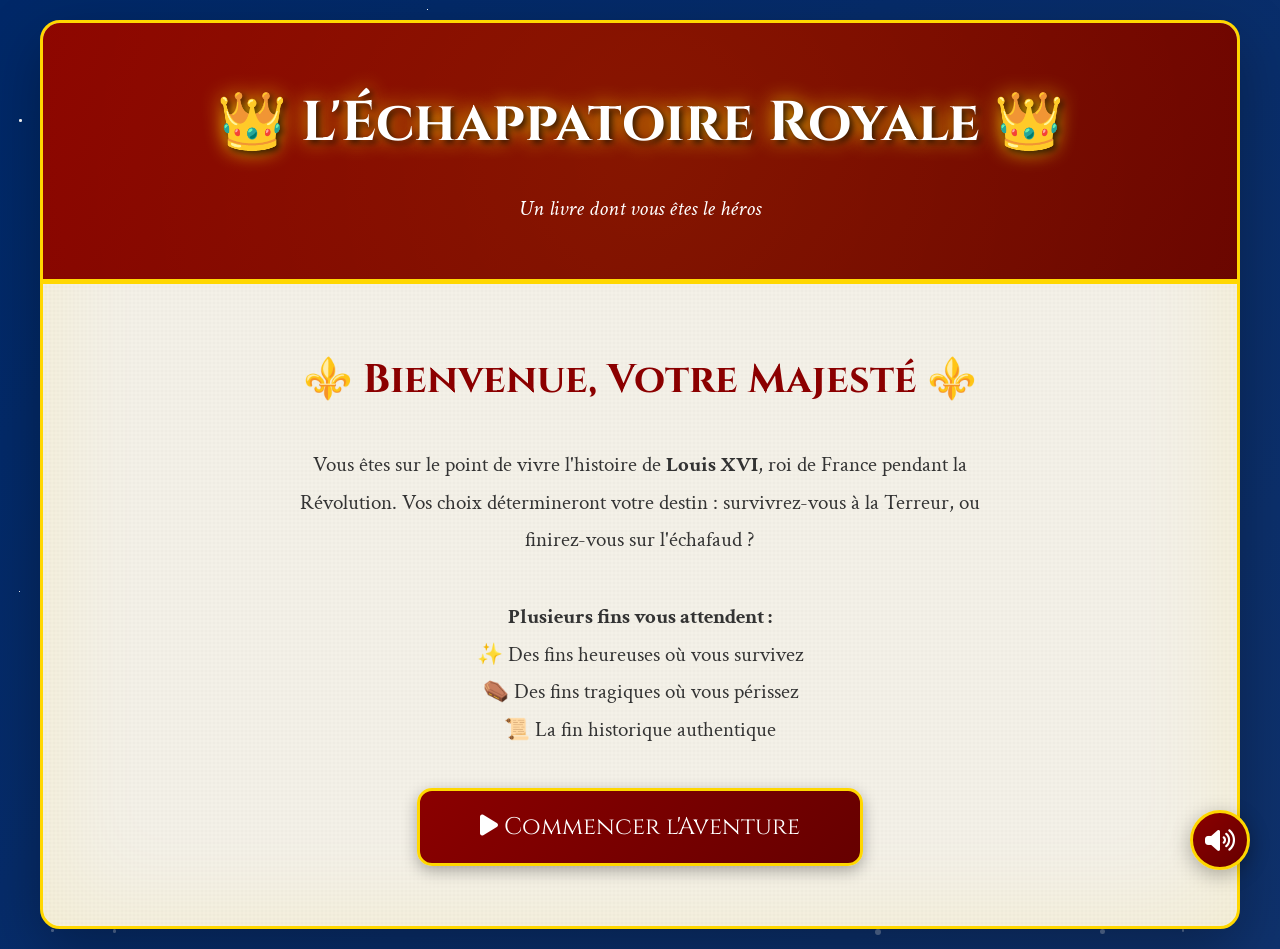
==== commit 5771d836: "Corriger erreurs site Louis XVI" ====
--- a/histoirelouisXVI/index.html
+++ b/histoirelouisXVI/index.html
@@ -2298,34 +2298,89 @@
                     
                     <p>L'effet est électrique. Les révolutionnaires les plus méfiants sont stupéfaits. Lafayette vous serre dans ses bras en public. Les Jacobins eux-mêmes applaudissent.</p>
                     
-                    <p>Votre popularité remonte en flèche. Les caricaturistes qui vous crachaient dessus vous dessinent maintenant en <strong>roi patriote</strong>. On chante dans les rues : "Louis est des nôtres !"</p>
-                    
-                    <p>Les années 1792-1793 sont tendues mais pacifiques. Vous travaillez main dans la main avec l'Assemblée Législative. La guerre contre l'Autriche est déclarée en avril 1792, mais cette fois vous êtes clairement du côté de la France.</p>
-                    
-                    <p>Vous visitez même le front, encouragez les soldats. Cette image du "roi-soldat" est puissante. La propagande révolutionnaire ne peut plus vous attaquer sans passer pour anti-patriotique.</p>
-                    
-                    <p>Le 10 août 1792, quand les sans-culottes marchent sur les Tuileries, ils ne viennent pas pour vous arrêter mais pour vous demander de prendre la tête d'une levée en masse contre l'invasion prussienne !</p>
-                    
-                    <p>Vous acceptez. En septembre 1792, vous êtes à Valmy aux côtés de Dumouriez et Kellermann quand l'armée prussienne est repoussée.</p>
-                    
-                    <p>La Convention, élue en septembre, maintient la monarchie constitutionnelle. Vous n'êtes pas un roi absolu, mais un roi aimé, respecté, légitime.</p>
-                    
-                    <p>Vous mourez en 1820, après 29 ans de règne constitutionnel paisible. Votre fils Louis XVII vous succède dans une France réconciliée.</p>
-                `,
-                choices: [],
-                ending: {
-                    type: "good",
-                    icon: "🎖️",
-                    title: "🏆 BONNE FIN - Le Roi Patriote 🏆",
-                    text: "Vous avez accompli un miracle politique : transformer votre image de roi réactionnaire en celle de patriote révolutionnaire. En choisissant clairement le camp de la France contre les monarchies étrangères, vous avez sauvé votre trône, votre famille et votre pays. L'Histoire vous célèbre comme 'Louis le Patriote', le roi qui sut s'adapter sans perdre son âme.",
-                    stats: {
-                        "Popularité finale": "78%",
-                        "Stabilité": "Excellente",
-                        "Famille royale": "En sécurité",
-                        "Héritage": "Dynastie maintenue"
-                    }
-                }
-            },
+                    <p>Votre popularité remonte en flèche. Les caricaturistes qui vous crachaient dessus vous dessinent maintenant en <strong>roi patriote</strong>. On chante dans les rues : "Louis est des nôtres !"</p>
+                    
+                    <p>Les années 1792-1793 sont tendues mais pacifiques. Vous travaillez main dans la main avec l'Assemblée Législative. La guerre contre l'Autriche est déclarée en avril 1792, mais cette fois vous êtes clairement du côté de la France.</p>
+                    
+                    <p>Vous visitez même le front, encouragez les soldats. Cette image du "roi-soldat" est puissante. La propagande révolutionnaire ne peut plus vous attaquer sans passer pour anti-patriotique.</p>
+                    
+                    <p>Le 10 août 1792, quand les sans-culottes marchent sur les Tuileries, ils ne viennent pas pour vous arrêter mais pour vous demander de prendre la tête d'une levée en masse contre l'invasion prussienne !</p>
+                    
+                    <p>Vous acceptez. En septembre 1792, vous êtes à Valmy aux côtés de Dumouriez et Kellermann quand l'armée prussienne est repoussée. La victoire vous offre un prestige immense, mais aussi une nouvelle responsabilité.</p>
+                    
+                    <p>Faut-il désormais rester au front comme roi-soldat, ou revenir à Paris pour transformer cet élan patriotique en réconciliation civique durable ?</p>
+                `,
+                choices: [
+                    {
+                        text: "Rester au front pour incarner la nation en armes",
+                        next: "roi_soldat_valmy",
+                        icon: "🎖️",
+                        badge: "patriotic",
+                        badgeText: "Front",
+                        effects: { trust: +10, nobility: -5 }
+                    },
+                    {
+                        text: "Revenir à Paris pour organiser une grande fête de réconciliation",
+                        next: "fete_reconciliation",
+                        icon: "🎉",
+                        badge: "peaceful",
+                        badgeText: "Réconciliation",
+                        effects: { trust: +15, nobility: +5 }
+                    }
+                ]
+            },
+
+            roi_soldat_valmy: {
+                title: "Le Roi-Soldat",
+                icon: "🎖️",
+                date: "1792 - 1818",
+                text: `
+                    <p>Vous choisissez de rester proche des armées. Sans redevenir un monarque absolu, vous devenez la figure tutélaire d'une France en guerre mais unie. Votre présence au front calme les soupçons et donne un visage à l'effort national.</p>
+                    
+                    <p>Les victoires successives renforcent votre prestige. La monarchie se transforme peu à peu en institution patriotique, adossée non plus à la tradition seule, mais à la défense du territoire.</p>
+                    
+                    <p>À votre mort en 1818, les vétérans de Valmy et de Jemappes défilent derrière votre cercueil. Votre fils hérite d'un royaume constitutionnel fier, stable et réconcilié avec la nation.</p>
+                `,
+                choices: [],
+                ending: {
+                    type: "good",
+                    icon: "🎖️",
+                    title: "🏆 EXCELLENTE FIN - Le Roi-Soldat 🏆",
+                    text: "En partageant les risques de la guerre avec vos soldats, vous avez définitivement retourné l'opinion. Votre couronne a survécu parce qu'elle a cessé d'apparaître séparée du pays.",
+                    stats: {
+                        "Popularité finale": "84%",
+                        "Armée": "Loyale à la nation et au roi",
+                        "Stabilité": "Très solide",
+                        "Surnom": "Louis le Roi-Soldat"
+                    }
+                }
+            },
+
+            fete_reconciliation: {
+                title: "La Fête de la Réconciliation",
+                icon: "🎉",
+                date: "Automne 1792",
+                text: `
+                    <p>Vous rentrez à Paris avec un projet audacieux : transformer la victoire militaire en paix civile. Sur le Champ-de-Mars, une immense cérémonie unit députés, gardes nationaux, soldats, prêtres constitutionnels et délégations de provinces.</p>
+                    
+                    <p>Le symbole frappe les esprits. La monarchie n'est plus perçue comme un obstacle à la Révolution, mais comme le cadre dans lequel elle peut s'achever sans dévorer ses enfants.</p>
+                    
+                    <p>La Convention maintient la monarchie constitutionnelle et lance une grande réforme civique. Vous mourez en 1820, après un règne apaisé, dans une France qui n'a jamais connu la Terreur.</p>
+                `,
+                choices: [],
+                ending: {
+                    type: "good",
+                    icon: "🎉",
+                    title: "✨ EXCELLENTE FIN - La Réconciliation Nationale ✨",
+                    text: "Vous avez compris qu'une victoire militaire ne suffisait pas : il fallait aussi guérir le pays. En donnant un rite commun à la France révolutionnaire, vous avez sauvé la couronne et apaisé la mémoire nationale.",
+                    stats: {
+                        "Popularité finale": "88%",
+                        "Famille royale": "En sécurité",
+                        "Terreur évitée": "Oui",
+                        "Héritage": "Réconciliation durable"
+                    }
+                }
+            },
 
             negociation_girondins: {
                 title: "L'Alliance des Modérés",
@@ -2350,24 +2405,79 @@
                     
                     <p>Votre procès en janvier 1793 se solde par... un acquittement à 380 voix contre 361 ! Vous êtes banni de France avec votre famille, mais vivants.</p>
                     
-                    <p>Vous vous exilez en Suisse, puis en Angleterre. En 1815, après la chute de Napoléon, votre fils Louis XVII est rappelé et monte sur le trône. Vous rentrez à Paris, acclamé comme le "roi martyr qui a sauvé la France de la guerre civile".</p>
-                    
-                    <p>Vous mourez en 1824, entouré de vos petits-enfants, dans votre lit au château de Saint-Cloud.</p>
-                `,
-                choices: [],
-                ending: {
-                    type: "good",
-                    icon: "🕊️",
-                    title: "✨ EXCELLENTE FIN - L'Exil Sauveur ✨",
-                    text: "Votre alliance avec les Girondins vous a sauvé la vie. Certes, vous avez perdu votre trône temporairement, mais vous avez gagné bien plus : votre vie, votre famille, et la possibilité d'un retour triomphal. L'Histoire vous considère comme un roi sage qui sut choisir le compromis plutôt que l'affrontement.",
-                    stats: {
-                        "Survie": "OUI - mort naturelle à 69 ans",
-                        "Famille": "Toute sauvée",
-                        "Restauration": "1815 - Succès",
-                        "Jugement historique": "Très positif"
-                    }
-                }
-            },
+                    <p>En exil, une nouvelle question vous hante : faut-il préparer activement le retour de votre fils sur le trône, ou rester volontairement en retrait pour ne jamais rouvrir la guerre civile française ?</p>
+                `,
+                choices: [
+                    {
+                        text: "Préparer patiemment la restauration de votre fils",
+                        next: "restauration_fils",
+                        icon: "👑",
+                        badge: "balanced",
+                        badgeText: "Dynastie",
+                        effects: { nobility: +10 }
+                    },
+                    {
+                        text: "Rester en retrait et cultiver la mémoire du compromis",
+                        next: "memoire_exil",
+                        icon: "📚",
+                        badge: "honorable",
+                        badgeText: "Mémoire",
+                        effects: { trust: +10 }
+                    }
+                ]
+            },
+
+            restauration_fils: {
+                title: "Le Retour de la Dynastie",
+                icon: "👑",
+                date: "1793 - 1824",
+                text: `
+                    <p>Depuis la Suisse puis l'Angleterre, vous tissez patiemment un réseau d'appuis. Vous refusez toute aventure armée, mais vous entretenez l'idée d'une restauration modérée, constitutionnelle, compatible avec les acquis de la Révolution.</p>
+                    
+                    <p>Lorsque Napoléon tombe, votre prudence est récompensée. En 1815, votre fils Louis XVII est rappelé pour régner non comme restaurateur de l'Ancien Régime, mais comme héritier d'une monarchie réconciliée avec la nation.</p>
+                    
+                    <p>Vous rentrez à Paris acclamé, non comme un revenant vengeur, mais comme l'homme qui avait préféré l'exil à la guerre civile. Vous mourez en 1824 à Saint-Cloud, entouré de vos petits-enfants.</p>
+                `,
+                choices: [],
+                ending: {
+                    type: "good",
+                    icon: "👑",
+                    title: "✨ EXCELLENTE FIN - La Restauration Modérée ✨",
+                    text: "Vous avez gagné bien plus qu'un retour : vous avez obtenu une dynastie transformée par l'exil et vaccinée contre l'absolutisme. La France retrouve des Bourbons, mais pas l'Ancien Régime.",
+                    stats: {
+                        "Survie": "Oui - mort naturelle à 69 ans",
+                        "Famille": "Toute sauvée",
+                        "Restauration": "1815 - réussie",
+                        "Jugement historique": "Très positif"
+                    }
+                }
+            },
+
+            memoire_exil: {
+                title: "Le Roi du Souvenir",
+                icon: "📚",
+                date: "1793 - 1822",
+                text: `
+                    <p>Vous choisissez de ne pas agir directement sur la scène politique. À la place, vous écrivez, recevez, racontez. Votre maison d'exil devient un lieu de mémoire où viennent se rencontrer anciens girondins, libéraux britanniques et royalistes modérés.</p>
+                    
+                    <p>Peu à peu, votre image change. Vous n'êtes plus seulement le roi sauvé par hasard, mais le témoin vivant d'une autre voie révolutionnaire, moins sanglante, plus parlementaire.</p>
+                    
+                    <p>Vous ne remontez jamais sur le trône, mais vos mémoires influencent durablement la vie politique française au XIXe siècle. Vous mourez en 1822, apaisé, respecté, et presque réconcilié avec votre siècle.</p>
+                `,
+                choices: [],
+                ending: {
+                    type: "good",
+                    icon: "📚",
+                    title: "🌿 BONNE FIN - Le Roi du Souvenir 🌿",
+                    text: "En renonçant au retour dynastique immédiat, vous avez laissé une trace plus subtile mais profonde. Votre héritage n'est pas une couronne reprise, mais une mémoire politique qui inspire les modérés pendant des décennies.",
+                    stats: {
+                        "Retour sur le trône": "Non",
+                        "Influence intellectuelle": "Très forte",
+                        "Famille": "Protégée",
+                        "Mémoire publique": "Durable"
+                    }
+                }
+            },
 
             silence_ambigu: {
                 title: "Le Piège de l'Ambiguïté",
@@ -2511,28 +2621,83 @@
                     
                     <p>Le vote est déchirant. Peine de mort : 361 voix pour, 360 contre. Une seule voix de différence...</p>
                     
-                    <p>Mais un second vote est demandé : faut-il un sursis ? Cette fois, grâce à votre défense émouvante, 380 députés votent pour reporter l'exécution et organiser un référendum national !</p>
-                    
-                    <p>Ce délai sauve votre vie. Pendant les semaines suivantes, des pétitions affluent de toute la France. Beaucoup demandent votre exil plutôt que votre mort.</p>
-                    
-                    <p>Le 15 février 1793, la Convention vote finalement : <strong>bannissement à vie</strong>. Vous et votre famille êtes conduits à Bâle, en Suisse, sous escorte.</p>
-                    
-                    <p>Vous vivrez 22 ans en exil, assistant de loin aux convulsions de la France : la Terreur, le Directoire, Napoléon. Vous mourez en 1815 en Angleterre, le jour même où votre frère Louis XVIII rentre à Paris comme roi.</p>
-                `,
-                choices: [],
-                ending: {
-                    type: "good",
-                    icon: "🌍",
-                    title: "✨ BONNE FIN - L'Exil Honorable ✨",
-                    text: "Votre plaidoyer passionné a touché le cœur de suffisamment de députés pour sauver votre vie. Certes, vous mourrez en exil, loin de votre France bien-aimée, mais entouré de votre famille. Votre dignité face au procès vous vaut le respect posthume de l'Histoire. Des monuments seront érigés en votre honneur dès 1816.",
-                    stats: {
-                        "Survie": "OUI - 38 ans d'exil",
-                        "Famille": "Sauvée et unie",
-                        "Mort": "Naturelle en 1815",
-                        "Réhabilitation": "1816 par Louis XVIII"
-                    }
-                }
-            },
+                    <p>Mais un second vote est demandé : faut-il un sursis ? Cette fois, grâce à votre défense émouvante, 380 députés votent pour reporter l'exécution et organiser un référendum national !</p>
+                    
+                    <p>Ce délai sauve votre vie. Pendant les semaines suivantes, des pétitions affluent de toute la France. Beaucoup demandent votre exil plutôt que votre mort.</p>
+                    
+                    <p>Le 15 février 1793, la Convention vote finalement : <strong>bannissement à vie</strong>. Vous et votre famille êtes conduits à Bâle, en Suisse, sous escorte. Sauvé, vous devez maintenant choisir comment vivre cet exil.</p>
+                `,
+                choices: [
+                    {
+                        text: "Publier des mémoires pour défendre votre version de l'histoire",
+                        next: "memoires_exil",
+                        icon: "📝",
+                        badge: "emotional",
+                        badgeText: "Mémoires",
+                        effects: { trust: +5 }
+                    },
+                    {
+                        text: "Rester discret et attendre la restauration des Bourbons",
+                        next: "attente_bourbon",
+                        icon: "⏳",
+                        badge: "honorable",
+                        badgeText: "Patience",
+                        effects: { nobility: +10 }
+                    }
+                ]
+            },
+
+            memoires_exil: {
+                title: "Les Mémoires de Bâle",
+                icon: "📝",
+                date: "1793 - 1816",
+                text: `
+                    <p>À Bâle, puis à Brunswick et enfin en Angleterre, vous prenez la plume. Vos mémoires racontent la Révolution vue de l'intérieur, vos hésitations, vos fautes, vos peurs, mais aussi votre attachement sincère à la France.</p>
+                    
+                    <p>Le texte circule d'abord parmi les exilés, puis dans toute l'Europe. On y découvre un homme moins opaque que le roi caricaturé par les pamphlets révolutionnaires. Votre image change lentement, mais durablement.</p>
+                    
+                    <p>Lorsque les Bourbons reviennent en 1815, vos écrits ont déjà préparé votre réhabilitation. Vous mourez en 1816, loin de Paris mais réconcilié avec une partie de l'opinion.</p>
+                `,
+                choices: [],
+                ending: {
+                    type: "good",
+                    icon: "📚",
+                    title: "✨ BONNE FIN - Le Roi Mémorialiste ✨",
+                    text: "Vous n'avez pas retrouvé votre trône, mais vous avez retrouvé une voix. Vos mémoires transforment un exil humiliant en victoire posthume sur l'oubli et la caricature.",
+                    stats: {
+                        "Survie": "Oui - 23 ans d'exil",
+                        "Famille": "Sauvée et unie",
+                        "Réhabilitation": "Progressive",
+                        "Héritage": "Mémoires lus dans toute l'Europe"
+                    }
+                }
+            },
+
+            attente_bourbon: {
+                title: "L'Attente des Bourbons",
+                icon: "⏳",
+                date: "1793 - 1815",
+                text: `
+                    <p>Vous choisissez le silence et la patience. Vous refusez de devenir un agitateur d'exil, convaincu que les événements finiront par rappeler un jour les Bourbons au pouvoir.</p>
+                    
+                    <p>Les années passent dans une retenue mélancolique. Vous observez la Terreur, le Directoire puis l'ascension de Napoléon comme on regarde un pays aimé depuis la rive opposée d'un fleuve impossible à franchir.</p>
+                    
+                    <p>En 1815, les Bourbons sont effectivement restaurés. Vous ne remontez pas sur le trône, mais vous assistez à l'entrée de votre frère dans Paris. Vous mourez peu après, avec le sentiment d'avoir au moins sauvé votre nom et les vôtres.</p>
+                `,
+                choices: [],
+                ending: {
+                    type: "good",
+                    icon: "🌍",
+                    title: "🌍 BONNE FIN - L'Exil Honorable 🌍",
+                    text: "Votre patience vous a coûté des années de nostalgie, mais elle a évité de nouvelles convulsions. Vous laissez l'image d'un roi vaincu, mais digne, dont l'exil n'a pas sombré dans la rancœur.",
+                    stats: {
+                        "Survie": "Oui - jusqu'en 1815",
+                        "Famille": "Sauvée",
+                        "Retour dynastique": "Indirect",
+                        "Réputation": "Digne et honorable"
+                    }
+                }
+            },
 
             dignite_silencieuse: {
                 title: "Le Martyr Silencieux",
@@ -2596,28 +2761,81 @@
                         <li>La protection de vos biens personnels</li>
                     </ul>
                     
-                    <p>Le 15 janvier 1793, vous quittez la France avec Marie-Antoinette et vos enfants. Destination : Vienne, chez votre beau-frère l'empereur.</p>
-                    
-                    <p>Vous vivez 30 ans en exil, mais votre famille est unie et en sécurité. Votre fils Louis XVII grandit normalement, se marie, a des enfants. Vous devenez grand-père.</p>
-                    
-                    <p>En 1814, après la chute de Napoléon, votre fils est brièvement proposé pour le trône français, mais il décline. Il préfère une vie paisible en Autriche.</p>
-                    
-                    <p>Vous mourez en 1823 à Vienne, entouré de trois générations. Votre épitaphe : "Il préféra ses enfants à sa couronne."</p>
-                `,
-                choices: [],
-                ending: {
-                    type: "good",
-                    icon: "💝",
-                    title: "🏆 MEILLEURE FIN FAMILIALE - L'Amour Paternel 🏆",
-                    text: "Vous avez fait le choix le plus difficile mais le plus noble : sacrifier votre couronne pour sauver vos enfants. Cette abdication volontaire, unique dans l'histoire royale, vous vaut le respect même de vos ennemis. Vous perdez votre trône mais gagnez l'essentiel : voir grandir vos enfants, connaître vos petits-enfants, mourir entouré d'amour. L'Histoire vous célèbre comme 'Louis le Bon Père'.",
-                    stats: {
-                        "Famille": "Toute sauvée et réunie",
-                        "Petits-enfants": "7",
-                        "Années d'exil paisible": "30",
-                        "Jugement de l'Histoire": "Extrêmement positif"
-                    }
-                }
-            },
+                    <p>Le 15 janvier 1793, vous quittez la France avec Marie-Antoinette et vos enfants. Destination : Vienne, chez votre beau-frère l'empereur.</p>
+                    
+                    <p>Loin de la France, une nouvelle vie commence. Votre fils grandit en sécurité, mais votre famille doit encore choisir ce qu'elle fera de son nom, de sa mémoire et de son avenir.</p>
+                `,
+                choices: [
+                    {
+                        text: "Élever votre fils loin de toute ambition dynastique",
+                        next: "dynastie_privee",
+                        icon: "🏡",
+                        badge: "peaceful",
+                        badgeText: "Vie privée",
+                        effects: { trust: +10 }
+                    },
+                    {
+                        text: "Préparer sans pression un éventuel retour de la dynastie",
+                        next: "retour_consenti",
+                        icon: "👑",
+                        badge: "balanced",
+                        badgeText: "Avenir",
+                        effects: { nobility: +10 }
+                    }
+                ]
+            },
+
+            dynastie_privee: {
+                title: "La Dynastie Privée",
+                icon: "🏡",
+                date: "1793 - 1823",
+                text: `
+                    <p>Vous refusez de faire de votre fils un drapeau politique. À Vienne, puis dans plusieurs résidences discrètes d'Autriche, vous l'élevez d'abord comme un homme, non comme un prétendant. Il apprend les langues, les sciences, l'histoire et l'art du gouvernement sans jamais être lancé dans la mêlée des conspirations.</p>
+                    
+                    <p>Cette paix intérieure sauve votre famille. Louis XVII se marie, a des enfants, et construit une branche des Bourbons respectée mais non menaçante. Vous devenez grand-père dans une maison où le mot "couronne" compte moins que "foyer".</p>
+                    
+                    <p>Vous mourez en 1823, entouré de trois générations. Votre épitaphe semble évidente à tous ceux qui vous ont connu : <em>"Il préféra ses enfants à sa couronne."</em></p>
+                `,
+                choices: [],
+                ending: {
+                    type: "good",
+                    icon: "💝",
+                    title: "🏆 MEILLEURE FIN FAMILIALE - L'Amour Paternel 🏆",
+                    text: "Vous avez poussé jusqu'au bout le choix de la famille. Votre dynastie ne domine plus la France, mais elle survit, saine et unie. Vous perdez le trône et gagnez une vie que peu de rois ont connue : une vraie paix domestique.",
+                    stats: {
+                        "Famille": "Toute sauvée et réunie",
+                        "Petits-enfants": "7",
+                        "Années d'exil paisible": "30",
+                        "Jugement de l'Histoire": "Extrêmement positif"
+                    }
+                }
+            },
+
+            retour_consenti: {
+                title: "Le Retour Consenti",
+                icon: "👑",
+                date: "1793 - 1816",
+                text: `
+                    <p>Sans jamais pousser votre fils à l'ambition, vous veillez à ce qu'il soit prêt si la France le rappelle un jour. Il reçoit l'éducation d'un prince constitutionnel, formé à respecter les assemblées, les libertés publiques et les limites du pouvoir.</p>
+                    
+                    <p>Lorsque l'Empire s'effondre, son nom réapparaît comme une solution crédible. Non pas le retour d'un absolutisme nostalgique, mais celui d'une dynastie qui a appris l'exil, la prudence et la mesure.</p>
+                    
+                    <p>Louis XVII finit par accepter un trône étroitement encadré. Vous voyez revenir votre nom en France sans revoir les erreurs qui l'avaient condamné. Vous mourez peu après, soulagé plus qu'ivre de revanche.</p>
+                `,
+                choices: [],
+                ending: {
+                    type: "good",
+                    icon: "👑",
+                    title: "✨ EXCELLENTE FIN - Le Retour Consenti ✨",
+                    text: "Votre abdication n'a pas seulement sauvé vos enfants : elle a permis une restauration plus humble et plus lucide. La dynastie revient transformée, et c'est précisément pour cela qu'elle survit.",
+                    stats: {
+                        "Famille": "Sauvée",
+                        "Retour dynastique": "Oui, constitutionnel",
+                        "Réputation": "Père lucide",
+                        "Héritage": "Bourbons réinventés"
+                    }
+                }
+            },
 
             negociation_dure: {
                 title: "L'Équilibre des Pouvoirs",
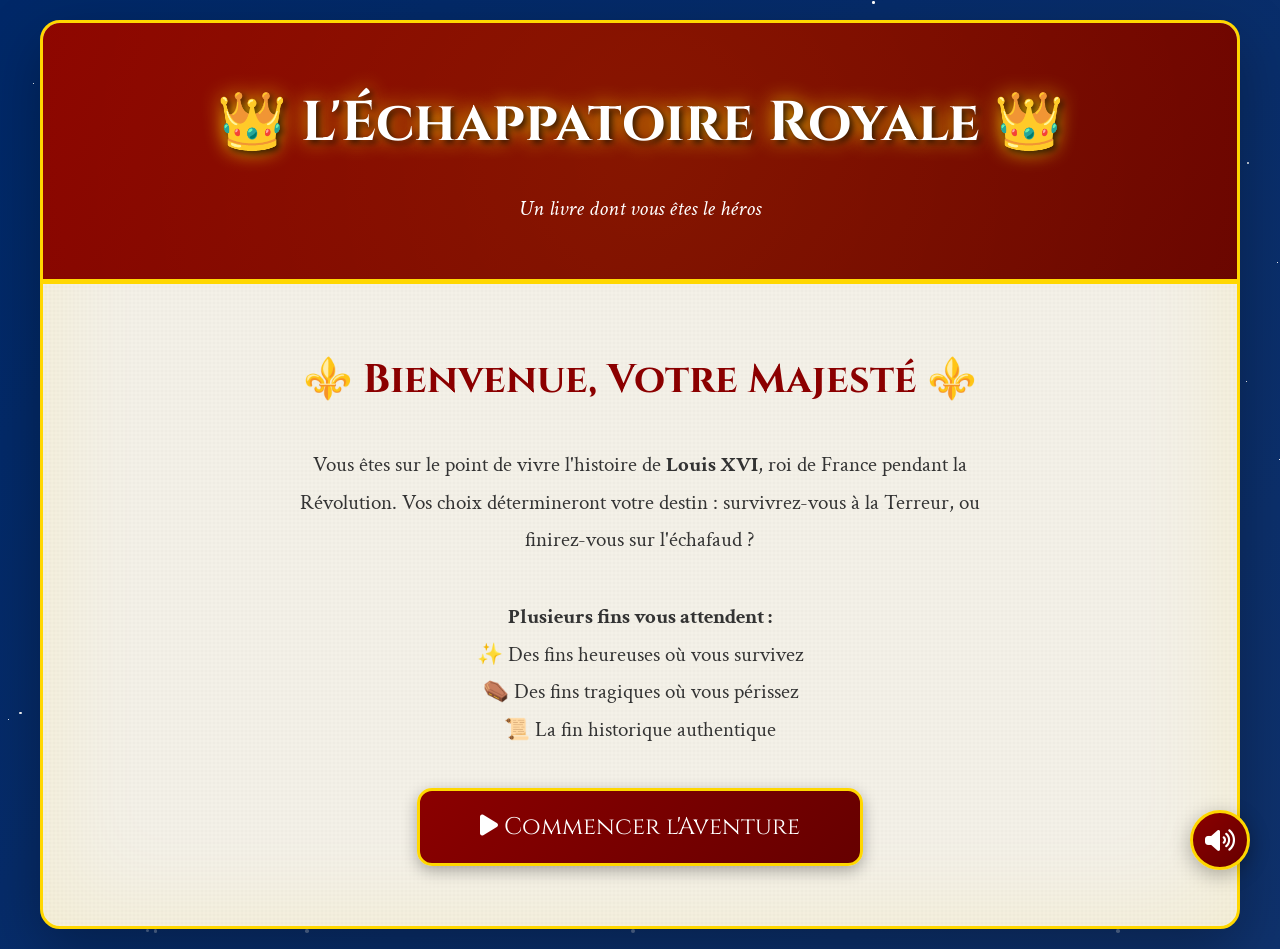
==== commit 187e565b: "séparation html/css/js" ====
--- a/histoirelouisXVI/index.html
+++ b/histoirelouisXVI/index.html
@@ -5,1326 +5,7 @@
     <meta name="viewport" content="width=device-width, initial-scale=1.0">
     <title>L'Échappatoire Royale - Livre dont vous êtes le héros</title>
     <link rel="stylesheet" href="https://cdnjs.cloudflare.com/ajax/libs/font-awesome/6.4.0/css/all.min.css">
-    <style>
-        @import url('https://fonts.googleapis.com/css2?family=Cinzel:wght@400;700&family=Crimson+Text:ital,wght@0,400;0,600;1,400&display=swap');
-
-        * {
-            margin: 0;
-            padding: 0;
-            box-sizing: border-box;
-        }
-
-        :root {
-            --royal-blue: #002868;
-            --royal-red: #8B0000;
-            --gold: #FFD700;
-            --dark-gold: #B8860B;
-            --parchment: #F4F1E8;
-            --dark-parchment: #E8E4D9;
-            --shadow: rgba(0, 0, 0, 0.3);
-        }
-
-        body {
-            font-family: 'Crimson Text', serif;
-            background: linear-gradient(135deg, var(--royal-blue) 0%, #1e3c72 50%, var(--royal-red) 100%);
-            background-size: 400% 400%;
-            animation: gradientShift 15s ease infinite;
-            color: #333;
-            line-height: 1.8;
-            min-height: 100vh;
-            padding: 20px;
-            position: relative;
-            overflow-x: hidden;
-        }
-
-        @keyframes gradientShift {
-            0% { background-position: 0% 50%; }
-            50% { background-position: 100% 50%; }
-            100% { background-position: 0% 50%; }
-        }
-
-        /* Particules d'étoiles en arrière-plan */
-        .stars {
-            position: fixed;
-            top: 0;
-            left: 0;
-            width: 100%;
-            height: 100%;
-            pointer-events: none;
-            z-index: 0;
-        }
-
-        .star {
-            position: absolute;
-            background: white;
-            border-radius: 50%;
-            animation: twinkle 3s infinite;
-        }
-
-        @keyframes twinkle {
-            0%, 100% { opacity: 0.3; transform: scale(1); }
-            50% { opacity: 1; transform: scale(1.2); }
-        }
-
-        /* Effet de neige/particules */
-        .particle {
-            position: fixed;
-            background: rgba(255, 255, 255, 0.3);
-            border-radius: 50%;
-            pointer-events: none;
-            animation: fall linear infinite;
-            z-index: 1;
-        }
-
-        @keyframes fall {
-            to {
-                transform: translateY(100vh) rotate(360deg);
-                opacity: 0;
-            }
-        }
-
-        .container {
-            max-width: 1200px;
-            margin: 0 auto;
-            background: var(--parchment);
-            border-radius: 20px;
-            box-shadow: 0 20px 60px var(--shadow), inset 0 0 100px rgba(255, 215, 0, 0.1);
-            overflow: hidden;
-            position: relative;
-            z-index: 2;
-            animation: containerAppear 1s ease-out;
-            border: 3px solid var(--gold);
-        }
-
-        @keyframes containerAppear {
-            from {
-                opacity: 0;
-                transform: scale(0.9) rotateX(10deg);
-            }
-            to {
-                opacity: 1;
-                transform: scale(1) rotateX(0deg);
-            }
-        }
-
-        /* Effet de texture papier ancien */
-        .container::before {
-            content: '';
-            position: absolute;
-            top: 0;
-            left: 0;
-            right: 0;
-            bottom: 0;
-            background-image: 
-                repeating-linear-gradient(0deg, transparent, transparent 2px, rgba(0,0,0,.02) 2px, rgba(0,0,0,.02) 4px),
-                repeating-linear-gradient(90deg, transparent, transparent 2px, rgba(0,0,0,.02) 2px, rgba(0,0,0,.02) 4px);
-            pointer-events: none;
-            opacity: 0.5;
-        }
-
-        header {
-            background: linear-gradient(135deg, var(--royal-red) 0%, #660000 100%);
-            color: #fff;
-            padding: 50px 30px;
-            text-align: center;
-            border-bottom: 5px solid var(--gold);
-            position: relative;
-            overflow: hidden;
-        }
-
-        header::before {
-            content: '';
-            position: absolute;
-            top: -50%;
-            left: -50%;
-            width: 200%;
-            height: 200%;
-            background: radial-gradient(circle, rgba(255,215,0,0.1) 0%, transparent 70%);
-            animation: rotateGlow 20s linear infinite;
-        }
-
-        @keyframes rotateGlow {
-            from { transform: rotate(0deg); }
-            to { transform: rotate(360deg); }
-        }
-
-        h1 {
-            font-family: 'Cinzel', serif;
-            font-size: 3.5em;
-            margin-bottom: 15px;
-            text-shadow: 3px 3px 6px rgba(0, 0, 0, 0.7), 0 0 20px var(--gold);
-            position: relative;
-            z-index: 1;
-            animation: titleGlow 2s ease-in-out infinite alternate;
-        }
-
-        @keyframes titleGlow {
-            from { text-shadow: 3px 3px 6px rgba(0, 0, 0, 0.7), 0 0 20px var(--gold); }
-            to { text-shadow: 3px 3px 6px rgba(0, 0, 0, 0.7), 0 0 30px var(--gold), 0 0 40px rgba(255, 215, 0, 0.5); }
-        }
-
-        .crown-icon {
-            display: inline-block;
-            animation: crownFloat 3s ease-in-out infinite;
-        }
-
-        @keyframes crownFloat {
-            0%, 100% { transform: translateY(0px) rotate(-5deg); }
-            50% { transform: translateY(-10px) rotate(5deg); }
-        }
-
-        .subtitle {
-            font-style: italic;
-            font-size: 1.4em;
-            position: relative;
-            z-index: 1;
-            animation: fadeIn 2s ease-out;
-        }
-
-        @keyframes fadeIn {
-            from { opacity: 0; transform: translateY(20px); }
-            to { opacity: 1; transform: translateY(0); }
-        }
-
-        /* Menu de démarrage */
-        .start-menu {
-            text-align: center;
-            padding: 60px 40px;
-            animation: fadeInUp 1s ease-out;
-        }
-
-        @keyframes fadeInUp {
-            from {
-                opacity: 0;
-                transform: translateY(30px);
-            }
-            to {
-                opacity: 1;
-                transform: translateY(0);
-            }
-        }
-
-        .start-menu h2 {
-            font-family: 'Cinzel', serif;
-            font-size: 2.5em;
-            color: var(--royal-red);
-            margin-bottom: 30px;
-            animation: slideIn 1s ease-out 0.3s both;
-        }
-
-        @keyframes slideIn {
-            from {
-                opacity: 0;
-                transform: translateX(-50px);
-            }
-            to {
-                opacity: 1;
-                transform: translateX(0);
-            }
-        }
-
-        .start-menu p {
-            font-size: 1.3em;
-            margin-bottom: 40px;
-            max-width: 700px;
-            margin-left: auto;
-            margin-right: auto;
-            animation: slideIn 1s ease-out 0.6s both;
-        }
-
-        .start-btn {
-            background: linear-gradient(135deg, var(--royal-red) 0%, #660000 100%);
-            color: white;
-            border: 3px solid var(--gold);
-            padding: 20px 60px;
-            font-size: 1.5em;
-            font-family: 'Cinzel', serif;
-            border-radius: 15px;
-            cursor: pointer;
-            transition: all 0.4s ease;
-            position: relative;
-            overflow: hidden;
-            box-shadow: 0 5px 15px var(--shadow);
-            animation: slideIn 1s ease-out 0.9s both;
-        }
-
-        .start-btn::before {
-            content: '';
-            position: absolute;
-            top: 50%;
-            left: 50%;
-            width: 0;
-            height: 0;
-            border-radius: 50%;
-            background: rgba(255, 255, 255, 0.3);
-            transform: translate(-50%, -50%);
-            transition: width 0.6s, height 0.6s;
-        }
-
-        .start-btn:hover::before {
-            width: 300px;
-            height: 300px;
-        }
-
-        .start-btn:hover {
-            transform: translateY(-5px) scale(1.05);
-            box-shadow: 0 10px 30px var(--shadow), 0 0 20px var(--gold);
-        }
-
-        .start-btn span {
-            position: relative;
-            z-index: 1;
-        }
-
-        /* Barre de statistiques */
-        .stats-bar {
-            background: linear-gradient(135deg, #2c3e50 0%, #34495e 100%);
-            padding: 20px;
-            display: grid;
-            grid-template-columns: repeat(auto-fit, minmax(200px, 1fr));
-            gap: 20px;
-            border-bottom: 3px solid var(--gold);
-            animation: slideDown 0.8s ease-out;
-        }
-
-        @keyframes slideDown {
-            from {
-                opacity: 0;
-                transform: translateY(-50px);
-            }
-            to {
-                opacity: 1;
-                transform: translateY(0);
-            }
-        }
-
-        .stat-card {
-            background: rgba(255, 255, 255, 0.1);
-            padding: 15px;
-            border-radius: 10px;
-            text-align: center;
-            border: 2px solid rgba(255, 215, 0, 0.3);
-            transition: all 0.3s ease;
-            position: relative;
-            overflow: hidden;
-        }
-
-        .stat-card::before {
-            content: '';
-            position: absolute;
-            top: -50%;
-            left: -50%;
-            width: 200%;
-            height: 200%;
-            background: radial-gradient(circle, rgba(255,215,0,0.1) 0%, transparent 70%);
-            transform: rotate(0deg);
-            transition: transform 0.6s;
-        }
-
-        .stat-card:hover {
-            transform: translateY(-5px);
-            border-color: var(--gold);
-            box-shadow: 0 5px 20px rgba(255, 215, 0, 0.3);
-        }
-
-        .stat-card:hover::before {
-            transform: rotate(180deg);
-        }
-
-        .stat-icon {
-            font-size: 2em;
-            color: var(--gold);
-            margin-bottom: 10px;
-            animation: iconPulse 2s ease-in-out infinite;
-            position: relative;
-            z-index: 1;
-        }
-
-        @keyframes iconPulse {
-            0%, 100% { transform: scale(1); }
-            50% { transform: scale(1.1); }
-        }
-
-        .stat-label {
-            font-weight: bold;
-            color: white;
-            font-size: 0.9em;
-            text-transform: uppercase;
-            letter-spacing: 1px;
-            margin-bottom: 5px;
-            position: relative;
-            z-index: 1;
-        }
-
-        .stat-value {
-            font-size: 1.5em;
-            color: var(--gold);
-            font-weight: bold;
-            position: relative;
-            z-index: 1;
-        }
-
-        /* Barre de progression */
-        .progress-container {
-            background: rgba(255, 255, 255, 0.2);
-            height: 10px;
-            border-radius: 5px;
-            margin-top: 8px;
-            overflow: hidden;
-            position: relative;
-            z-index: 1;
-        }
-
-        .progress-bar {
-            height: 100%;
-            background: linear-gradient(90deg, var(--gold) 0%, var(--dark-gold) 100%);
-            transition: width 1s ease-out;
-            position: relative;
-            overflow: hidden;
-        }
-
-        .progress-bar::after {
-            content: '';
-            position: absolute;
-            top: 0;
-            left: 0;
-            right: 0;
-            bottom: 0;
-            background: linear-gradient(90deg, transparent, rgba(255,255,255,0.3), transparent);
-            animation: shimmer 2s infinite;
-        }
-
-        @keyframes shimmer {
-            0% { transform: translateX(-100%); }
-            100% { transform: translateX(100%); }
-        }
-
-        /* Conteneur d'histoire */
-        .story-container {
-            padding: 50px;
-            min-height: 500px;
-            position: relative;
-            transition: opacity 0.25s ease, transform 0.25s ease;
-        }
-
-        .chapter-header {
-            text-align: center;
-            margin-bottom: 40px;
-            animation: fadeInScale 0.8s ease-out;
-        }
-
-        @keyframes fadeInScale {
-            from {
-                opacity: 0;
-                transform: scale(0.8);
-            }
-            to {
-                opacity: 1;
-                transform: scale(1);
-            }
-        }
-
-        .chapter-number {
-            font-family: 'Cinzel', serif;
-            font-size: 1.2em;
-            color: var(--dark-gold);
-            text-transform: uppercase;
-            letter-spacing: 3px;
-            margin-bottom: 10px;
-        }
-
-        .chapter-title {
-            font-family: 'Cinzel', serif;
-            font-size: 2.8em;
-            color: var(--royal-red);
-            margin-bottom: 30px;
-            padding-bottom: 30px;
-            border-bottom: 3px solid var(--gold);
-            position: relative;
-            text-shadow: 2px 2px 4px rgba(0, 0, 0, 0.1);
-        }
-
-        .chapter-title::after {
-            content: '⚜';
-            position: absolute;
-            bottom: -32px;
-            left: 50%;
-            transform: translateX(-50%);
-            width: 64px;
-            height: 64px;
-            display: grid;
-            place-items: center;
-            background: radial-gradient(circle at 30% 30%, #fff8d9 0%, #f3e6bf 45%, #d7c28a 100%);
-            border: 3px solid var(--gold);
-            border-radius: 50%;
-            color: var(--dark-gold);
-            font-size: 1.7em;
-            line-height: 1;
-            box-shadow: 0 10px 20px rgba(0, 0, 0, 0.16), inset 0 0 18px rgba(255, 255, 255, 0.55);
-            text-shadow: 0 1px 0 rgba(255, 255, 255, 0.8);
-        }
-
-        .chapter-icon {
-            font-size: 1.2em;
-            margin-right: 15px;
-            display: inline-block;
-            animation: iconBounce 2s ease-in-out infinite;
-        }
-
-        @keyframes iconBounce {
-            0%, 100% { transform: translateY(0); }
-            50% { transform: translateY(-10px); }
-        }
-
-        .chapter-date {
-            font-style: italic;
-            color: #666;
-            font-size: 1.2em;
-            margin-top: 10px;
-        }
-
-        /* Texte de l'histoire */
-        .story-text {
-            font-size: 1.25em;
-            margin-bottom: 40px;
-            text-align: left;
-            background: white;
-            padding: 40px;
-            border-radius: 15px;
-            box-shadow: 0 5px 20px rgba(0, 0, 0, 0.1), inset 0 0 50px rgba(255, 215, 0, 0.05);
-            border: 2px solid var(--dark-parchment);
-            position: relative;
-            animation: textReveal 1s ease-out 0.5s both;
-            overflow: hidden;
-        }
-
-        @keyframes textReveal {
-            from {
-                opacity: 0;
-                transform: translateY(20px);
-                filter: blur(5px);
-            }
-            to {
-                opacity: 1;
-                transform: translateY(0);
-                filter: blur(0);
-            }
-        }
-
-        .story-text::before,
-        .story-text::after {
-            content: '❝';
-            position: absolute;
-            font-size: 4em;
-            color: rgba(139, 0, 0, 0.1);
-            font-family: Georgia, serif;
-            line-height: 1;
-        }
-
-        .story-text::before {
-            top: 10px;
-            left: 10px;
-        }
-
-        .story-text::after {
-            content: '❞';
-            bottom: 10px;
-            right: 10px;
-        }
-
-        .story-text p {
-            margin-bottom: 20px;
-            line-height: 1.9;
-            position: relative;
-        }
-
-        .story-text > p:first-of-type::first-letter {
-            font-size: 3em;
-            font-weight: bold;
-            float: left;
-            line-height: 0.9;
-            margin: 5px 10px 0 0;
-            color: var(--royal-red);
-        }
-
-        .story-text ul,
-        .story-text ol {
-            margin: 0 0 20px 24px;
-        }
-
-        .story-text li {
-            margin-bottom: 10px;
-        }
-
-        .story-text strong {
-            color: var(--royal-red);
-            font-weight: 600;
-        }
-
-        /* Image d'illustration */
-        .chapter-image {
-            width: 100%;
-            max-width: 600px;
-            margin: 30px auto;
-            display: block;
-            height: auto;
-            border-radius: 15px;
-            box-shadow: 0 10px 30px rgba(0, 0, 0, 0.3);
-            border: 5px solid var(--gold);
-            animation: imageZoom 1s ease-out;
-        }
-
-        @keyframes imageZoom {
-            from {
-                opacity: 0;
-                transform: scale(0.8);
-            }
-            to {
-                opacity: 1;
-                transform: scale(1);
-            }
-        }
-
-        /* Conteneur de choix */
-        .choices-container {
-            margin-top: 50px;
-            animation: choicesAppear 1s ease-out 0.8s both;
-        }
-
-        @keyframes choicesAppear {
-            from {
-                opacity: 0;
-                transform: translateY(30px);
-            }
-            to {
-                opacity: 1;
-                transform: translateY(0);
-            }
-        }
-
-        .choices-title {
-            font-family: 'Cinzel', serif;
-            font-size: 1.8em;
-            color: var(--royal-red);
-            text-align: center;
-            margin-bottom: 30px;
-            text-transform: uppercase;
-            letter-spacing: 2px;
-        }
-
-        .choices {
-            display: grid;
-            gap: 20px;
-            grid-template-columns: repeat(auto-fit, minmax(300px, 1fr));
-            align-items: stretch;
-        }
-
-        .choice-card {
-            background: linear-gradient(135deg, white 0%, var(--dark-parchment) 100%);
-            border: 3px solid var(--dark-gold);
-            border-radius: 15px;
-            padding: 0;
-            width: 100%;
-            text-align: left;
-            font: inherit;
-            color: inherit;
-            appearance: none;
-            display: flex;
-            flex-direction: column;
-            min-height: 100%;
-            cursor: pointer;
-            transition: all 0.4s cubic-bezier(0.175, 0.885, 0.32, 1.275);
-            position: relative;
-            overflow: hidden;
-            box-shadow: 0 5px 15px rgba(0, 0, 0, 0.2);
-            animation: choiceSlide 0.6s ease-out backwards;
-        }
-
-        .choice-card:focus-visible,
-        .action-btn:focus-visible,
-        .start-btn:focus-visible,
-        .sound-toggle:focus-visible {
-            outline: 3px solid var(--gold);
-            outline-offset: 4px;
-        }
-
-        .choice-card:nth-child(1) { animation-delay: 0.9s; }
-        .choice-card:nth-child(2) { animation-delay: 1s; }
-        .choice-card:nth-child(3) { animation-delay: 1.1s; }
-        .choice-card:nth-child(4) { animation-delay: 1.2s; }
-
-        @keyframes choiceSlide {
-            from {
-                opacity: 0;
-                transform: translateX(-50px);
-            }
-            to {
-                opacity: 1;
-                transform: translateX(0);
-            }
-        }
-
-        .choice-card::before {
-            content: '';
-            position: absolute;
-            top: 0;
-            left: -100%;
-            width: 100%;
-            height: 100%;
-            background: linear-gradient(90deg, transparent, rgba(255, 215, 0, 0.3), transparent);
-            transition: left 0.6s;
-        }
-
-        .choice-card:hover::before {
-            left: 100%;
-        }
-
-        .choice-card:hover {
-            transform: translateY(-10px) scale(1.02);
-            box-shadow: 0 15px 40px rgba(139, 0, 0, 0.3), 0 0 20px rgba(255, 215, 0, 0.5);
-            border-color: var(--gold);
-        }
-
-        .choice-header {
-            background: linear-gradient(135deg, var(--royal-blue) 0%, #1e3c72 100%);
-            color: white;
-            padding: 20px;
-            display: flex;
-            align-items: center;
-            gap: 15px;
-        }
-
-        .choice-icon {
-            font-size: 2.5em;
-            animation: iconRotate 3s linear infinite;
-        }
-
-        @keyframes iconRotate {
-            0%, 90%, 100% { transform: rotate(0deg); }
-            95% { transform: rotate(10deg); }
-        }
-
-        .choice-number {
-            font-family: 'Cinzel', serif;
-            font-size: 2em;
-            font-weight: bold;
-            color: var(--gold);
-        }
-
-        .choice-content {
-            padding: 25px;
-            flex: 1;
-        }
-
-        .choice-text {
-            font-size: 1.2em;
-            color: #333;
-            margin-bottom: 15px;
-            line-height: 1.6;
-        }
-
-        .choice-badges {
-            display: flex;
-            gap: 10px;
-            flex-wrap: wrap;
-        }
-
-        .badge {
-            display: inline-block;
-            padding: 5px 15px;
-            border-radius: 20px;
-            font-size: 0.85em;
-            font-weight: bold;
-            text-transform: uppercase;
-            letter-spacing: 1px;
-            animation: badgePulse 2s ease-in-out infinite;
-        }
-
-        @keyframes badgePulse {
-            0%, 100% { transform: scale(1); }
-            50% { transform: scale(1.05); }
-        }
-
-        .badge.historical {
-            background: linear-gradient(135deg, var(--gold) 0%, var(--dark-gold) 100%);
-            color: var(--royal-red);
-            box-shadow: 0 0 10px rgba(255, 215, 0, 0.5);
-        }
-
-        .badge.dangerous {
-            background: linear-gradient(135deg, #ff6b6b 0%, #c92a2a 100%);
-            color: white;
-        }
-
-        .badge.peaceful {
-            background: linear-gradient(135deg, #51cf66 0%, #2f9e44 100%);
-            color: white;
-        }
-
-        .badge.risky {
-            background: linear-gradient(135deg, #ff922b 0%, #f76707 100%);
-            color: white;
-        }
-
-        .badge.desperate,
-        .badge.emotional {
-            background: linear-gradient(135deg, #ff8787 0%, #e03131 100%);
-            color: white;
-        }
-
-        .badge.honorable,
-        .badge.stoic,
-        .badge.sacrifice {
-            background: linear-gradient(135deg, #74c0fc 0%, #1864ab 100%);
-            color: white;
-        }
-
-        .badge.patriotic,
-        .badge.revolutionary,
-        .badge.balanced {
-            background: linear-gradient(135deg, #ced4da 0%, #495057 100%);
-            color: white;
-        }
-
-        .choice-arrow {
-            text-align: right;
-            padding: 0 25px 20px;
-            font-size: 1.5em;
-            color: var(--royal-red);
-            transition: transform 0.3s;
-        }
-
-        .choice-card:hover .choice-arrow {
-            transform: translateX(10px);
-        }
-
-        /* Écrans de fin */
-        .ending-screen {
-            text-align: center;
-            padding: 30px 0 10px;
-            animation: endingReveal 1.5s ease-out;
-        }
-
-        @keyframes endingReveal {
-            0% {
-                opacity: 0;
-                transform: scale(0.5) rotate(-5deg);
-            }
-            50% {
-                transform: scale(1.05) rotate(2deg);
-            }
-            100% {
-                opacity: 1;
-                transform: scale(1) rotate(0deg);
-            }
-        }
-
-        .ending-icon {
-            font-size: 6em;
-            margin-bottom: 30px;
-            animation: endingIconBounce 1s ease-out 0.5s both;
-        }
-
-        @keyframes endingIconBounce {
-            0% {
-                transform: translateY(-100px);
-                opacity: 0;
-            }
-            60% {
-                transform: translateY(20px);
-            }
-            80% {
-                transform: translateY(-10px);
-            }
-            100% {
-                transform: translateY(0);
-                opacity: 1;
-            }
-        }
-
-        .ending-box {
-            background: white;
-            padding: 50px;
-            border-radius: 20px;
-            margin: 30px auto;
-            max-width: 800px;
-            position: relative;
-            overflow: hidden;
-            animation: boxGrow 1s ease-out 0.8s both;
-        }
-
-        @keyframes boxGrow {
-            from {
-                opacity: 0;
-                transform: scaleY(0);
-            }
-            to {
-                opacity: 1;
-                transform: scaleY(1);
-            }
-        }
-
-        .ending-box.good {
-            border: 5px solid #51cf66;
-            box-shadow: 0 10px 40px rgba(81, 207, 102, 0.4), inset 0 0 100px rgba(81, 207, 102, 0.1);
-        }
-
-        .ending-box.bad {
-            border: 5px solid #ff6b6b;
-            box-shadow: 0 10px 40px rgba(255, 107, 107, 0.4), inset 0 0 100px rgba(255, 107, 107, 0.1);
-        }
-
-        .ending-box.historical {
-            border: 5px solid var(--gold);
-            box-shadow: 0 10px 40px rgba(255, 215, 0, 0.4), inset 0 0 100px rgba(255, 215, 0, 0.1);
-        }
-
-        .ending-title {
-            font-family: 'Cinzel', serif;
-            font-size: 2.5em;
-            margin-bottom: 30px;
-            animation: titleWave 1s ease-out 1s both;
-        }
-
-        @keyframes titleWave {
-            0% {
-                transform: translateX(-100%);
-                opacity: 0;
-            }
-            100% {
-                transform: translateX(0);
-                opacity: 1;
-            }
-        }
-
-        .ending-box.good .ending-title {
-            color: #2f9e44;
-        }
-
-        .ending-box.bad .ending-title {
-            color: #c92a2a;
-        }
-
-        .ending-box.historical .ending-title {
-            color: var(--dark-gold);
-        }
-
-        .ending-text {
-            font-size: 1.3em;
-            line-height: 2;
-            margin-bottom: 30px;
-            animation: textFadeIn 1s ease-out 1.3s both;
-        }
-
-        @keyframes textFadeIn {
-            from {
-                opacity: 0;
-                filter: blur(10px);
-            }
-            to {
-                opacity: 1;
-                filter: blur(0);
-            }
-        }
-
-        .ending-stats {
-            display: grid;
-            grid-template-columns: repeat(auto-fit, minmax(180px, 1fr));
-            gap: 20px;
-            margin: 40px 0;
-            animation: statsFall 1s ease-out 1.6s both;
-            align-items: stretch;
-        }
-
-        @keyframes statsFall {
-            from {
-                opacity: 0;
-                transform: translateY(-50px);
-            }
-            to {
-                opacity: 1;
-                transform: translateY(0);
-            }
-        }
-
-        .ending-stat {
-            padding: 20px;
-            background: var(--dark-parchment);
-            border-radius: 10px;
-            border: 2px solid var(--dark-gold);
-            min-width: 0;
-            overflow: hidden;
-        }
-
-        .ending-stat-label {
-            font-weight: bold;
-            color: var(--royal-red);
-            margin-bottom: 10px;
-            text-transform: uppercase;
-            font-size: 0.9em;
-            letter-spacing: 1px;
-            line-height: 1.35;
-            overflow-wrap: anywhere;
-        }
-
-        .ending-stat-value {
-            font-size: clamp(1.1em, 2.2vw, 2em);
-            color: var(--royal-blue);
-            font-family: 'Cinzel', serif;
-            line-height: 1.2;
-            overflow-wrap: anywhere;
-            word-break: break-word;
-            hyphens: auto;
-        }
-
-        /* Boutons d'action */
-        .action-buttons {
-            display: flex;
-            gap: 20px;
-            justify-content: center;
-            margin-top: 40px;
-            flex-wrap: wrap;
-            animation: buttonsPop 1s ease-out 1.9s both;
-        }
-
-        @keyframes buttonsPop {
-            from {
-                opacity: 0;
-                transform: scale(0);
-            }
-            to {
-                opacity: 1;
-                transform: scale(1);
-            }
-        }
-
-        .action-btn {
-            font-family: 'Cinzel', serif;
-            font-size: 1.2em;
-            padding: 15px 40px;
-            border: none;
-            border-radius: 10px;
-            cursor: pointer;
-            transition: all 0.3s ease;
-            position: relative;
-            overflow: hidden;
-            box-shadow: 0 5px 15px rgba(0, 0, 0, 0.2);
-        }
-
-        .action-btn::before {
-            content: '';
-            position: absolute;
-            top: 50%;
-            left: 50%;
-            width: 0;
-            height: 0;
-            border-radius: 50%;
-            background: rgba(255, 255, 255, 0.5);
-            transform: translate(-50%, -50%);
-            transition: width 0.6s, height 0.6s;
-        }
-
-        .action-btn:hover::before {
-            width: 300px;
-            height: 300px;
-        }
-
-        .action-btn:hover {
-            transform: translateY(-5px);
-            box-shadow: 0 10px 30px rgba(0, 0, 0, 0.3);
-        }
-
-        .action-btn span {
-            position: relative;
-            z-index: 1;
-        }
-
-        .restart-btn {
-            background: linear-gradient(135deg, var(--royal-red) 0%, #660000 100%);
-            color: white;
-        }
-
-        .continue-btn {
-            background: linear-gradient(135deg, var(--royal-blue) 0%, #1e3c72 100%);
-            color: white;
-        }
-
-        .share-btn {
-            background: linear-gradient(135deg, #51cf66 0%, #2f9e44 100%);
-            color: white;
-        }
-
-        /* Modal d'information */
-        .modal {
-            display: none;
-            position: fixed;
-            top: 0;
-            left: 0;
-            width: 100%;
-            height: 100%;
-            background: rgba(0, 0, 0, 0.8);
-            z-index: 1000;
-            backdrop-filter: blur(5px);
-            animation: modalFadeIn 0.3s ease-out;
-        }
-
-        @keyframes modalFadeIn {
-            from { opacity: 0; }
-            to { opacity: 1; }
-        }
-
-        .modal-content {
-            position: absolute;
-            top: 50%;
-            left: 50%;
-            transform: translate(-50%, -50%);
-            background: var(--parchment);
-            padding: 40px;
-            border-radius: 20px;
-            max-width: 600px;
-            width: 90%;
-            max-height: 80vh;
-            overflow-y: auto;
-            box-shadow: 0 20px 60px rgba(0, 0, 0, 0.5);
-            border: 3px solid var(--gold);
-            animation: modalSlideIn 0.5s ease-out;
-        }
-
-        @keyframes modalSlideIn {
-            from {
-                opacity: 0;
-                transform: translate(-50%, -60%);
-            }
-            to {
-                opacity: 1;
-                transform: translate(-50%, -50%);
-            }
-        }
-
-        .modal-close {
-            position: absolute;
-            top: 15px;
-            right: 15px;
-            font-size: 2em;
-            cursor: pointer;
-            color: var(--royal-red);
-            transition: all 0.3s;
-        }
-
-        .modal-close:hover {
-            transform: rotate(90deg) scale(1.2);
-            color: #ff6b6b;
-        }
-
-        /* Effet de machine à écrire */
-        .typewriter {
-            overflow: hidden;
-            border-right: 3px solid var(--royal-red);
-            white-space: nowrap;
-            animation: typing 3s steps(40, end), blink 0.75s step-end infinite;
-        }
-
-        @keyframes typing {
-            from { width: 0; }
-            to { width: 100%; }
-        }
-
-        @keyframes blink {
-            50% { border-color: transparent; }
-        }
-
-        /* Responsive Design */
-        @media (max-width: 768px) {
-            body {
-                padding: 10px;
-            }
-
-            h1 {
-                font-size: 2em;
-            }
-
-            .story-container {
-                padding: 20px;
-            }
-
-            .story-text {
-                padding: 20px;
-                font-size: 1.1em;
-            }
-
-            .story-text::before,
-            .story-text::after {
-                display: none;
-            }
-
-            .story-text > p:first-of-type::first-letter {
-                font-size: 2.4em;
-                margin-right: 8px;
-            }
-
-            .chapter-title {
-                font-size: 1.8em;
-                margin-bottom: 24px;
-                padding-bottom: 24px;
-            }
-
-            .chapter-title::after {
-                width: 52px;
-                height: 52px;
-                bottom: -26px;
-                font-size: 1.45em;
-            }
-
-            .choices {
-                grid-template-columns: 1fr;
-            }
-
-            .stats-bar {
-                grid-template-columns: 1fr;
-            }
-
-            .ending-screen {
-                padding: 10px 0 0;
-            }
-
-            .ending-box {
-                padding: 28px 20px;
-            }
-
-            .ending-title {
-                font-size: 1.8em;
-            }
-
-            .ending-text {
-                font-size: 1.1em;
-                line-height: 1.7;
-            }
-
-            .action-buttons {
-                flex-direction: column;
-            }
-
-            .action-btn {
-                width: 100%;
-            }
-
-            .sound-toggle {
-                width: 52px;
-                height: 52px;
-                right: 15px;
-                bottom: 15px;
-                font-size: 1.2em;
-            }
-
-            .notification {
-                right: 10px;
-                left: 10px;
-                max-width: none;
-            }
-        }
-
-        /* Effet de chargement */
-        .loading {
-            text-align: center;
-            padding: 100px;
-        }
-
-        .loading-spinner {
-            width: 80px;
-            height: 80px;
-            border: 8px solid var(--dark-parchment);
-            border-top: 8px solid var(--gold);
-            border-radius: 50%;
-            animation: spin 1s linear infinite;
-            margin: 0 auto 30px;
-        }
-
-        @keyframes spin {
-            0% { transform: rotate(0deg); }
-            100% { transform: rotate(360deg); }
-        }
-
-        /* Effet de survol pour le texte */
-        .highlight {
-            background: linear-gradient(120deg, transparent 0%, var(--gold) 50%, transparent 100%);
-            background-size: 200% 100%;
-            background-position: 100% 0;
-            transition: background-position 0.5s;
-            padding: 0 5px;
-        }
-
-        .highlight:hover {
-            background-position: 0 0;
-        }
-
-        /* Bouton de son */
-        .sound-toggle {
-            position: fixed;
-            bottom: 30px;
-            right: 30px;
-            width: 60px;
-            height: 60px;
-            background: linear-gradient(135deg, var(--royal-red) 0%, #660000 100%);
-            border: 3px solid var(--gold);
-            border-radius: 50%;
-            display: flex;
-            align-items: center;
-            justify-content: center;
-            cursor: pointer;
-            font-size: 1.5em;
-            color: white;
-            z-index: 100;
-            box-shadow: 0 5px 20px rgba(0, 0, 0, 0.3);
-            transition: all 0.3s ease;
-            animation: soundPulse 2s ease-in-out infinite;
-        }
-
-        @keyframes soundPulse {
-            0%, 100% { transform: scale(1); box-shadow: 0 5px 20px rgba(0, 0, 0, 0.3); }
-            50% { transform: scale(1.05); box-shadow: 0 5px 30px rgba(255, 215, 0, 0.5); }
-        }
-
-        .sound-toggle:hover {
-            transform: scale(1.1) rotate(10deg);
-        }
-
-        /* Notification */
-        .notification {
-            position: fixed;
-            top: 20px;
-            right: 20px;
-            background: white;
-            padding: 20px 30px;
-            border-radius: 10px;
-            border-left: 5px solid var(--gold);
-            box-shadow: 0 5px 20px rgba(0, 0, 0, 0.3);
-            z-index: 1000;
-            animation: notifSlideIn 0.5s ease-out, notifSlideOut 0.5s ease-out 2.5s forwards;
-            max-width: 300px;
-        }
-
-        @keyframes notifSlideIn {
-            from {
-                opacity: 0;
-                transform: translateX(100%);
-            }
-            to {
-                opacity: 1;
-                transform: translateX(0);
-            }
-        }
-
-        @keyframes notifSlideOut {
-            to {
-                opacity: 0;
-                transform: translateX(100%);
-            }
-        }
-
-        .hidden {
-            display: none;
-        }
-    </style>
+    <link rel="stylesheet" href="style.css">
 </head>
 <body>
     <!-- Particules d'étoiles -->
@@ -1403,1864 +84,6 @@
         </div>
     </div>
 
-    <script>
-        // Variables globales
-        let gameState = {
-            trust: 50,
-            nobility: 70,
-            currentChapter: 'start',
-            chapterNumber: 0,
-            soundEnabled: true,
-            decisionsCount: 0,
-            historicalPath: false
-        };
-
-        // Données du jeu (structure complète des chapitres)
-        const chapters = {
-            start: {
-                title: "Le Roi Prisonnier",
-                icon: "📖",
-                date: "20 Juin 1791",
-                text: `
-                    <p>Vous êtes <strong class="highlight">Louis XVI</strong>, Roi de France et de Navarre par la grâce de Dieu. Mais depuis deux longues années, votre royaume s'est embrasé dans les flammes de la <strong>Révolution</strong>.</p>
-                    
-                    <p>Depuis cette fatidique nuit d'octobre 1789, lorsque la foule en furie a envahi Versailles, vous êtes prisonnier dans votre propre palais des Tuileries à Paris. Surveillé jour et nuit par la Garde Nationale du marquis de Lafayette, vous n'êtes plus qu'un roi fantôme.</p>
-                    
-                    <p>Le peuple, qui vous adulait jadis, vous appelle désormais <em>"Monsieur Veto"</em> avec mépris, car vous avez osé refuser certains décrets révolutionnaires qui détruisaient l'Église et spoliaient les émigrés.</p>
-                    
-                    <p><strong>Marie-Antoinette</strong>, votre épouse bien-aimée, est haïe plus encore que vous. On l'accuse de tous les maux de France : de dilapider le Trésor, de comploter avec l'Autriche, de corrompre le roi. Les pamphlets obscènes la déshumanisent quotidiennement.</p>
-                    
-                    <p>Vos enfants, le Dauphin Louis-Charles et Madame Royale Marie-Thérèse, grandissent dans cette atmosphère empoisonnée de haine et de peur. Leur enfance est volée par la Révolution.</p>
-                    
-                    <p>Ce soir du 20 juin 1791, dans le secret de vos appartements, le <strong>comte Axel de Fersen</strong>, officier suédois et ami fidèle, vous présente un plan audacieux : fuir vers <strong>Montmédy</strong>, près de la frontière luxembourgeoise, où le marquis de Bouillé a rassemblé 20 000 soldats loyalistes.</p>
-                    
-                    <p>Mais est-ce la bonne décision ? Fuir pourrait vous faire passer pour un traître. Rester pourrait vous mener à la mort...</p>
-                    
-                    <p><strong>L'Histoire attend votre décision, Sire.</strong></p>
-                `,
-                choices: [
-                    {
-                        text: "Fuir cette nuit vers Montmédy avec toute la famille royale",
-                        next: "fuite_famille",
-                        icon: "🌙",
-                        badge: "historical",
-                        badgeText: "Parcours Historique",
-                        effects: { trust: -20, nobility: +10 }
-                    },
-                    {
-                        text: "Rester et négocier de bonne foi avec l'Assemblée Nationale",
-                        next: "negociation",
-                        icon: "🕊️",
-                        badge: "peaceful",
-                        badgeText: "Voie Pacifique",
-                        effects: { trust: +15, nobility: -15 }
-                    },
-                    {
-                        text: "Partir seul, incognito, pour revenir avec une armée étrangère",
-                        next: "fuite_seul",
-                        icon: "🎭",
-                        badge: "risky",
-                        badgeText: "Très Risqué",
-                        effects: { trust: -30, nobility: +20 }
-                    }
-                ]
-            },
-
-            fuite_seul: {
-                title: "Le Roi en Cavale",
-                icon: "🎭",
-                date: "21 Juin 1791",
-                text: `
-                    <p>Vous choisissez la fuite solitaire. Sous un déguisement sommaire, vous quittez Paris avant l'aube, laissant Marie-Antoinette et vos enfants derrière vous. Vous gagnez quelques heures de liberté, mais au prix d'une image désastreuse : celle d'un roi qui abandonne les siens.</p>
-                    
-                    <p>Très vite, la rumeur enfle. Dans les clubs révolutionnaires, on parle d'une désertion. Chez les royalistes, on s'interroge sur votre courage. Aux yeux de tous, la monarchie semble vaciller encore davantage.</p>
-                    
-                    <p>À mesure que vous progressez vers l'Est, des officiers fidèles vous proposent trois stratégies. Rejoindre les cours étrangères et préparer la guerre. Gagner Montmédy pour négocier en position de force. Ou revenir devant l'Assemblée pour tenter une réconciliation de dernière minute.</p>
-                    
-                    <p>Vous êtes seul, sans faste, sans escorte, sans filet. Pour la première fois de votre vie, le destin du royaume repose uniquement sur votre décision personnelle.</p>
-                `,
-                choices: [
-                    {
-                        text: "Rejoindre les cours étrangères et préparer une intervention armée",
-                        next: "appel_etranger",
-                        icon: "📯",
-                        badge: "dangerous",
-                        badgeText: "Provocateur",
-                        effects: { trust: -35, nobility: +20 }
-                    },
-                    {
-                        text: "Gagner Montmédy pour négocier en position de force",
-                        next: "negociation_montmedy",
-                        icon: "⚖️",
-                        badge: "peaceful",
-                        badgeText: "Sage",
-                        effects: { trust: +10, nobility: +10 }
-                    },
-                    {
-                        text: "Revenir vers l'Assemblée et tenter une réconciliation",
-                        next: "negociation",
-                        icon: "🕊️",
-                        badge: "risky",
-                        badgeText: "Hasardeux",
-                        effects: { trust: +5, nobility: -15 }
-                    }
-                ]
-            },
-
-            fuite_famille: {
-                title: "La Fuite de Varennes",
-                icon: "🚗",
-                date: "21 Juin 1791, Minuit",
-                image: "https://upload.wikimedia.org/wikipedia/commons/thumb/e/e0/Arrestation_de_Louis_XVI_%C3%A0_Varennes.jpg/800px-Arrestation_de_Louis_XVI_%C3%A0_Varennes.jpg",
-                text: `
-                    <p>Le plan est en marche. Cette nuit sans lune, vous avez revêtu un costume de valet du prétendu <em>baron de Korff</em>. Marie-Antoinette est habillée en gouvernante russe, vos enfants sont dissimulés sous les jupes des dames de compagnie.</p>
-                    
-                    <p>À minuit précis, vous descendez l'escalier secret des Tuileries. Votre cœur bat la chamade. Un garde passe à quelques mètres sans vous reconnaître. Vous êtes sauvés... pour l'instant.</p>
-                    
-                    <p>Dans la rue de l'Échelle, une imposante <strong>berline</strong> verte et jaune vous attend. Trop luxueuse, trop voyante - mais Fersen a insisté pour que vous voyagiez confortablement. Il conduit lui-même l'attelage dans les premières lieues.</p>
-                    
-                    <p>Votre destination : <strong>Montmédy</strong>, à 250 kilomètres au nord-est, près de la frontière. Là-bas, Bouillé et ses hussards vous attendent. De là, vous pourrez négocier en position de force.</p>
-                    
-                    <p>Mais tout ne se passe pas comme prévu. La berline est lourde, surchargée, lente. À l'aube, vous devriez déjà être à Châlons, mais vous êtes à peine à Bondy. Les relais de chevaux frais sont mal coordonnés. Le temps vous file entre les doigts...</p>
-                    
-                    <p>L'après-midi du 21 juin, à <strong>Sainte-Menehould</strong>, catastrophe : le maître de poste <strong>Jean-Baptiste Drouet</strong>, ancien dragon de l'armée, vous reconnaît. Votre profil royal sur les assignats (la nouvelle monnaie) vous trahit.</p>
-                    
-                    <p>"C'est le roi ! Je le jure sur ma vie !" s'écrie-t-il après votre passage. Il enfourche son cheval le plus rapide et part vous devancer par des chemins de traverse.</p>
-                    
-                    <p>Le soir tombe. Épuisés, affamés, vos enfants pleurent. Vous arrivez enfin à <strong>Varennes-en-Argonne</strong>, à seulement 40 kilomètres de Montmédy et de la liberté...</p>
-                `,
-                choices: [
-                    {
-                        text: "S'arrêter à Varennes pour changer de chevaux comme prévu",
-                        next: "varennes_arret",
-                        icon: "⏸️",
-                        badge: "historical",
-                        badgeText: "Choix Historique",
-                        effects: { trust: -30 }
-                    },
-                    {
-                        text: "Ne pas s'arrêter et continuer coûte que coûte vers Montmédy",
-                        next: "varennes_continue",
-                        icon: "⚡",
-                        badge: "risky",
-                        badgeText: "Audacieux",
-                        effects: { nobility: +15 }
-                    },
-                    {
-                        text: "Prendre un chemin détourné à travers les bois pour éviter Varennes",
-                        next: "chemin_detourne",
-                        icon: "🌲",
-                        badge: "risky",
-                        badgeText: "Alternatif",
-                        effects: { nobility: +10 }
-                    }
-                ]
-            },
-
-            varennes_arret: {
-                title: "L'Arrestation",
-                icon: "⚔️",
-                date: "22 Juin 1791, 23h",
-                text: `
-                    <p>Vous vous arrêtez devant l'auberge du Bras d'Or à Varennes. Il faut absolument changer de chevaux ; les vôtres sont épuisés, couverts d'écume, au bord de l'écroulement.</p>
-                    
-                    <p>Mais <strong>Drouet</strong> est arrivé avant vous. Il a réveillé le procureur de la commune, <strong>Jean-Baptiste Sauce</strong>, et alerté la Garde Nationale locale.</p>
-                    
-                    <p>En quelques minutes, Varennes s'éveille. Le <strong>tocsin</strong> sonne, ce glas sinistre qui appelle le peuple aux armes. Des dizaines, puis des centaines de citoyens encerclent votre berline, brandissant fourches, fusils et torches.</p>
-                    
-                    <p>"Halte ! Vos papiers !" ordonne Sauce. Vous présentez votre passeport au nom du baron de Korff, mais un ancien serviteur de Versailles vous a reconnu.</p>
-                    
-                    <p>"C'est le roi ! C'est Louis XVI ! Il nous trahit ! Il fuit vers l'étranger pour revenir avec une armée !"</p>
-                    
-                    <p>Vous tentez de nier, mais c'est inutile. Sauce, les larmes aux yeux, déclare solennellement : <em>"Votre Majesté, au nom de la Nation et de la Loi, je vous arrête."</em></p>
-                    
-                    <p>Vous passez la nuit dans la modeste maison de Sauce, gardé par des centaines de villageois armés. Marie-Antoinette est effondrée. Vos enfants ne comprennent pas ce qui se passe.</p>
-                    
-                    <p>Au matin du 22 juin, un décret de l'Assemblée Nationale ordonne votre retour immédiat à Paris. Le 25 juin, après quatre jours d'un voyage de cauchemar sous les huées et les crachats, vous rentrez dans la capitale dans un <strong>silence de mort</strong>.</p>
-                    
-                    <p>Des pancartes sont brandies : <em>"Quiconque applaudira le roi sera battu ; quiconque l'insultera sera pendu."</em> Un silence plus terrifiant que la haine.</p>
-                    
-                    <p>Vous êtes suspendus de vos fonctions royales. La monarchie vacille au bord du gouffre. L'Assemblée débat : faut-il vous juger ? Vous déchoir ? La République est dans tous les esprits...</p>
-                `,
-                choices: [
-                    {
-                        text: "Accepter la Constitution de 1791 et devenir roi constitutionnel",
-                        next: "roi_constitutionnel",
-                        icon: "📜",
-                        badge: "historical",
-                        badgeText: "Voie Historique",
-                        effects: { trust: +10, nobility: -20 }
-                    },
-                    {
-                        text: "Refuser toute collaboration et attendre l'aide des puissances étrangères",
-                        next: "refus_collaboration",
-                        icon: "🚫",
-                        badge: "dangerous",
-                        badgeText: "Dangereux",
-                        effects: { trust: -20, nobility: +15 }
-                    },
-                    {
-                        text: "Négocier secrètement avec les Girondins modérés",
-                        next: "negociation_girondins",
-                        icon: "🤝",
-                        badge: "peaceful",
-                        badgeText: "Diplomatique",
-                        effects: { trust: +15, nobility: -10 }
-                    }
-                ]
-            },
-
-            varennes_continue: {
-                title: "La Course Contre la Mort",
-                icon: "🏃",
-                date: "22 Juin 1791",
-                text: `
-                    <p>"Non ! Plus vite ! Nous ne nous arrêtons pas !" criez-vous au cocher d'une voix que vous ne vous connaissiez pas. Vos mains tremblent, mais votre décision est prise.</p>
-                    
-                    <p>La berline file dans la nuit noire de Varennes sans ralentir. Derrière vous, des cris, des coups de feu dans l'air, le tocsin qui hurle. Mais vous gardez votre avance précieuse.</p>
-                    
-                    <p>Les chevaux, fouettés par l'urgence, trouvent des forces insoupçonnées. Marie-Antoinette prie en latin, les mains jointes. Les enfants, terrorisés, se blottissent contre elle. Madame Élisabeth, votre sœur, demeure stoïque.</p>
-                    
-                    <p>L'aube du 22 juin se lève enfin. À l'horizon, vous apercevez des <strong>uniformes bleus et rouges</strong> : ce sont les hussards de Bouillé ! Des larmes de soulagement coulent sur vos joues.</p>
-                    
-                    <p>"Vive le Roi ! Vive Louis XVI !" crient les soldats en vous entourant. Vous êtes sauvés ! Une escorte de 500 cavaliers vous accompagne jusqu'à la forteresse de <strong>Montmédy</strong>.</p>
-                    
-                    <p>Depuis cette place forte imprenable, entouré de 20 000 soldats loyalistes et de canons, vous êtes désormais en <strong>position de force</strong> pour négocier avec l'Assemblée Nationale.</p>
-                    
-                    <p>Mais comment procéder ? La France est divisée, au bord de la guerre civile. Votre fuite a choqué, scandalisé. Certains vous accusent de trahison. D'autres vous comprennent.</p>
-                    
-                    <p>Que ferez-vous de cette position de force retrouvée ?</p>
-                `,
-                choices: [
-                    {
-                        text: "Négocier depuis Montmédy une monarchie constitutionnelle équilibrée",
-                        next: "negociation_montmedy",
-                        icon: "⚖️",
-                        badge: "peaceful",
-                        badgeText: "Sage",
-                        effects: { trust: +20, nobility: +10 }
-                    },
-                    {
-                        text: "Lancer un appel aux souverains européens pour qu'ils interviennent",
-                        next: "appel_etranger",
-                        icon: "📯",
-                        badge: "dangerous",
-                        badgeText: "Provocateur",
-                        effects: { trust: -40, nobility: +25 }
-                    },
-                    {
-                        text: "Marcher sur Paris à la tête de l'armée loyaliste",
-                        next: "marche_paris",
-                        icon: "⚔️",
-                        badge: "dangerous",
-                        badgeText: "Guerre Civile",
-                        effects: { trust: -50, nobility: +30 }
-                    }
-                ]
-            },
-
-            negociation_montmedy: {
-                title: "Le Roi Sage",
-                icon: "👑",
-                date: "Juillet 1791",
-                text: `
-                    <p>Depuis les remparts de Montmédy, vous contemplez la France déchirée. Vous avez le pouvoir militaire, mais est-ce vraiment ce que vous voulez ? La guerre civile ? Le sang français versé par des Français ?</p>
-                    
-                    <p>Non. Vous êtes roi pour protéger votre peuple, pas pour le détruire.</p>
-                    
-                    <p>Vous envoyez une lettre à l'Assemblée Nationale, lue en séance publique le 14 juillet 1791, anniversaire de la prise de la Bastille - un symbole fort :</p>
-                    
-                    <p><em>"Messieurs les Députés, je ne suis pas votre ennemi. Je suis venu à Montmédy non pour faire la guerre à la France, mais pour négocier en toute liberté, loin des pressions de Paris. Je propose un nouveau pacte : une monarchie constitutionnelle où le roi conserve certaines prérogatives essentielles - chef des armées, diplomatie, droit de veto suspensif - mais accepte le partage du pouvoir avec une assemblée élue. Construisons ensemble une France nouvelle, sans révolution ni contre-révolution."</em></p>
-                    
-                    <p>Votre lettre fait sensation. Les modérés comme <strong>Barnave</strong>, <strong>Duport</strong> et le <strong>marquis de Lafayette</strong> y voient une chance de stabiliser la Révolution. Les négociations s'ouvrent.</p>
-                    
-                    <p>Pendant trois mois, des émissaires font l'aller-retour entre Montmédy et Paris. Les discussions sont difficiles, houleuses. Les Jacobins comme Robespierre dénoncent une trahison. Mais les modérés tiennent bon.</p>
-                    
-                    <p>À l'automne 1791, un accord de principe se dessine enfin. Mais rien n'est encore acquis. La manière dont vous allez revenir dans le jeu politique décidera de la solidité de la paix.</p>
-                    
-                    <p>Faut-il rentrer vite à Paris pour sceller le compromis devant l'Assemblée, prendre le temps de consulter les provinces, ou proclamer une amnistie générale afin d'apaiser tous les camps ?</p>
-                `,
-                choices: [
-                    {
-                        text: "Rentrer immédiatement à Paris pour faire ratifier le compromis",
-                        next: "retour_paris",
-                        icon: "🏛️",
-                        badge: "peaceful",
-                        badgeText: "Décisif",
-                        effects: { trust: +10, nobility: +5 }
-                    },
-                    {
-                        text: "Consulter les provinces avant de signer la nouvelle Constitution",
-                        next: "consultation_provinces",
-                        icon: "🗺️",
-                        badge: "balanced",
-                        badgeText: "Prudent",
-                        effects: { trust: +15, nobility: -5 }
-                    },
-                    {
-                        text: "Proclamer une amnistie générale pour apaiser le royaume",
-                        next: "amnistie_royale",
-                        icon: "🕊️",
-                        badge: "honorable",
-                        badgeText: "Clémence",
-                        effects: { trust: +20, nobility: -10 }
-                    }
-                ]
-            },
-
-            retour_paris: {
-                title: "Le Retour Triomphal",
-                icon: "🏛️",
-                date: "15 Octobre 1791",
-                text: `
-                    <p>Vous choisissez de revenir à Paris sans tarder. Le pari est risqué : la capitale vous a hué quelques mois plus tôt. Mais cette fois, vous n'entrez pas comme un prisonnier ; vous revenez comme l'artisan visible d'un compromis.</p>
-                    
-                    <p>À l'Assemblée, Barnave et Lafayette orchestrent une ratification solennelle de la <strong>Constitution de Montmédy</strong>. Votre discours, bref et ferme, apaise les modérés et désarme une partie des critiques les plus virulentes.</p>
-                    
-                    <p>Les années suivantes restent tendues, mais le nouvel équilibre tient. En 1815, vous laissez une France pacifiée, protégée de la Terreur et de l'invasion étrangère. Votre fils Louis XVII hérite d'une monarchie parlementaire stable.</p>
-                `,
-                choices: [],
-                ending: {
-                    type: "good",
-                    icon: "👑",
-                    title: "🏆 EXCELLENTE FIN - Le Retour Triomphal 🏆",
-                    text: "En revenant au bon moment, vous avez transformé une fuite scandaleuse en retour politique maîtrisé. Votre autorité ne repose plus sur la peur, mais sur le compromis. L'Histoire retient votre sang-froid et votre sens du timing.",
-                    stats: {
-                        "Popularité finale": "83%",
-                        "Vies sauvées": "Plus de 450 000",
-                        "Stabilité": "Très forte",
-                        "Héritage": "Monarchie parlementaire durable"
-                    }
-                }
-            },
-
-            consultation_provinces: {
-                title: "Le Tour du Royaume",
-                icon: "🗺️",
-                date: "Automne 1791 - Printemps 1792",
-                text: `
-                    <p>Plutôt que de vous enfermer dans un tête-à-tête parisien avec l'Assemblée, vous envoyez des commissaires dans tout le royaume. Des cahiers d'observations sont recueillis en Bretagne, en Bourgogne, en Provence et jusque dans les villes frontières.</p>
-                    
-                    <p>Cette consultation élargit la légitimité du compromis. Les députés ne peuvent plus dire que la Constitution n'est qu'une manœuvre de cour ; elle devient un pacte provincial, municipal, national.</p>
-                    
-                    <p>Quand vous rentrez enfin à Paris au printemps 1792, la tension n'a pas disparu, mais le pays entier a déjà commencé à s'approprier la nouvelle monarchie. La Révolution ralentit, s'institutionnalise, et ne bascule jamais dans la Terreur.</p>
-                `,
-                choices: [],
-                ending: {
-                    type: "good",
-                    icon: "🗺️",
-                    title: "✨ EXCELLENTE FIN - Le Roi des Provinces ✨",
-                    text: "En prenant le temps de consulter le pays réel, vous avez donné des racines profondes à la paix politique. La France se réforme sans se déchirer, et votre nom reste associé à une réconciliation nationale patiente.",
-                    stats: {
-                        "Appui provincial": "Massif",
-                        "Stabilité": "Exceptionnelle",
-                        "Guerre civile évitée": "Oui",
-                        "Surnom": "Louis le Pacificateur"
-                    }
-                }
-            },
-
-            amnistie_royale: {
-                title: "Le Pari de la Clémence",
-                icon: "🕊️",
-                date: "Novembre 1791",
-                text: `
-                    <p>Vous surprenez tout le monde en proclamant une <strong>amnistie politique</strong> pour les révolutionnaires modérés comme pour les nobles compromis mais non violents. Le royaume retient son souffle : un roi peut-il vraiment désarmer la haine par la clémence ?</p>
-                    
-                    <p>Le geste divise les ultras de votre camp, mais il désarme une partie des rancœurs. Les pamphlets perdent en virulence. Plusieurs clubs modérés acceptent même d'ouvrir des comités de conciliation locale.</p>
-                    
-                    <p>Vous ne construisez pas un pouvoir éclatant, mais un pays moins vindicatif. Cette paix imparfaite dure assez pour empêcher la spirale des massacres et des purges qui, ailleurs, auraient défiguré la Révolution.</p>
-                `,
-                choices: [],
-                ending: {
-                    type: "good",
-                    icon: "🕊️",
-                    title: "🌿 BONNE FIN - Le Roi Clément 🌿",
-                    text: "Votre amnistie n'a pas tout réglé, mais elle a changé le ton du siècle. Vous avez renoncé à la revanche pour gagner quelque chose de plus rare : une paix imparfaite, mais vivable.",
-                    stats: {
-                        "Violences politiques": "Fortement réduites",
-                        "Image du roi": "Apaisée",
-                        "Durée du règne": "Jusqu'en 1812",
-                        "Jugement historique": "Humain et sage"
-                    }
-                }
-            },
-
-            chemin_detourne: {
-                title: "Le Piège de la Forêt",
-                icon: "🌲",
-                date: "22 Juin 1791, Nuit",
-                text: `
-                    <p>"Prenez à gauche ! Par la forêt !" ordonnez-vous au cocher en désignant un sentier sombre qui s'enfonce entre les arbres.</p>
-                    
-                    <p>La berline quitte la route principale et s'engage dans le sous-bois. Les branches griffent les flancs du véhicule. Les roues s'enfoncent dans la terre meuble. Marie-Antoinette vous regarde avec inquiétude.</p>
-                    
-                    <p>Pendant deux heures, vous progressez péniblement dans l'obscurité totale. Le Dauphin dort enfin, épuisé. Vous commencez à espérer...</p>
-                    
-                    <p>Soudain, un craquement sinistre : l'essieu arrière se brise ! La berline s'affaisse brutalement. Vous êtes immobilisés en pleine forêt, à des lieues de tout secours.</p>
-                    
-                    <p>Le cocher tente de réparer, mais c'est impossible sans outils appropriés. Les heures passent. L'aube approche. Vous entendez au loin les cloches de Varennes sonner le tocsin.</p>
-                    
-                    <p>Au matin, des patrouilles vous découvrent. Non seulement vous êtes arrêté, mais les conditions de votre capture - caché dans les bois comme un fugitif - vous font paraître encore plus coupable aux yeux du peuple.</p>
-                `,
-                choices: [
-                    {
-                        text: "Tenter de soudoyer les gardes avec l'or que vous transportez",
-                        next: "corruption_echec",
-                        icon: "💰",
-                        badge: "desperate",
-                        badgeText: "Désespéré",
-                        effects: { trust: -40, nobility: -20 }
-                    },
-                    {
-                        text: "Assumer dignement votre arrestation",
-                        next: "dignite_capture",
-                        icon: "👑",
-                        badge: "honorable",
-                        badgeText: "Honorable",
-                        effects: { trust: -10, nobility: +10 }
-                    }
-                ]
-            },
-
-            corruption_echec: {
-                title: "L'Humiliation Suprême",
-                icon: "💔",
-                date: "23 Juin 1791",
-                text: `
-                    <p>Vous sortez une bourse pleine de louis d'or. "Je vous en prie, messieurs, laissez-nous passer. Vous serez richement récompensés..."</p>
-                    
-                    <p>Le sergent de la Garde Nationale vous regarde avec un mélange de pitié et de dégoût. "Voilà donc le roi de France ! Un corrupteur, un lâche qui tente d'acheter sa liberté avec l'argent du peuple !"</p>
-                    
-                    <p>Il gifle votre main, l'or se répand dans la boue. Les soldats rient. Cette scène sera racontée dans toute la France, amplifiée, déformée.</p>
-                    
-                    <p>À Paris, les journaux publient des caricatures cruelles : "Le roi couard surpris en train de soudoyer ses geôliers". Votre image est irrémédiablement salie.</p>
-                    
-                    <p>Même vos partisans vous abandonnent. Comment défendre un roi qui a perdu toute dignité ? L'Assemblée vote massivement votre destitution. La République est proclamée le 21 septembre 1791, avec six mois d'avance sur l'Histoire.</p>
-                    
-                    <p>Vous êtes jugé le 10 décembre 1791 pour haute trahison. Le vote est unanime : <strong>mort</strong>.</p>
-                    
-                    <p>Le 21 janvier 1792, vous montez sur l'échafaud place de la Révolution. Vos derniers mots sont couverts par un roulement de tambours. Votre règne s'achève dans la honte et l'oubli.</p>
-                `,
-                choices: [],
-                ending: {
-                    type: "bad",
-                    icon: "💀",
-                    title: "☠️ FIN TRAGIQUE - Le Roi Déchu ☠️",
-                    text: "Votre tentative désespérée de corruption a détruit les derniers vestiges de votre honneur royal. L'Histoire vous juge sévèrement : 'Louis XVI, le roi qui voulut acheter sa liberté'. Même un siècle plus tard, les monarchistes refusent de défendre votre mémoire. Votre fils ne règnera jamais.",
-                    stats: {
-                        "Réputation finale": "Désastreuse",
-                        "Popularité": "2%",
-                        "Jugement de l'Histoire": "Extrêmement négatif",
-                        "Destin de la famille": "Dispersée et oubliée"
-                    }
-                }
-            },
-
-            dignite_capture: {
-                title: "Le Retour Forcé",
-                icon: "⛓️",
-                date: "25 Juin 1791",
-                text: `
-                    <p>Vous vous tenez droit, malgré l'épuisement et l'humiliation. "Je suis le Roi. Je ne résisterai pas à l'arrestation. Mais traitez ma famille avec respect."</p>
-                    
-                    <p>Cette dignité inattendue surprend les gardes. Certains semblent même émus. Le retour à Paris est pénible mais moins violent que dans d'autres scénarios.</p>
-                    
-                    <p>À Paris, l'opinion est divisée. Les radicaux veulent votre tête, mais les modérés plaident pour une seconde chance. <strong>Barnave</strong>, député influent, devient presque un ami après avoir voyagé avec vous depuis Varennes.</p>
-                    
-                    <p>Le 14 septembre 1791, vous acceptez solennellement la Constitution. "Je jure de défendre la Constitution que le peuple français a acceptée", déclarez-vous devant l'Assemblée.</p>
-                    
-                    <p>Mais les tensions montent. L'empereur d'Autriche et le roi de Prusse publient la <strong>Déclaration de Pillnitz</strong> (27 août 1791), menaçant d'intervenir pour vous rétablir dans vos droits.</p>
-                    
-                    <p>Cette déclaration, que vous n'avez pas sollicitée, vous dessert terriblement. Les révolutionnaires vous accusent de double jeu.</p>
-                `,
-                choices: [
-                    {
-                        text: "Dénoncer publiquement la Déclaration de Pillnitz",
-                        next: "denonciation_pillnitz",
-                        icon: "📢",
-                        badge: "patriotic",
-                        badgeText: "Patriote",
-                        effects: { trust: +25, nobility: -25 }
-                    },
-                    {
-                        text: "Rester silencieux et neutre",
-                        next: "silence_ambigu",
-                        icon: "🤐",
-                        badge: "historical",
-                        badgeText: "Choix Historique",
-                        effects: { trust: -15 }
-                    }
-                ]
-            },
-
-            negociation: {
-                title: "La Main Tendue",
-                icon: "🤝",
-                date: "Juillet 1791",
-                text: `
-                    <p>Vous choisissez la voie du dialogue. Plutôt que de fuir, vous demandez une audience solennelle devant l'Assemblée Nationale Constituante.</p>
-                    
-                    <p>Le 15 juillet 1791, vous vous présentez devant les députés. Le silence est assourdissant. Tous les regards convergent vers vous. Vous êtes seul, sans garde, vulnérable.</p>
-                    
-                    <p>"Messieurs les députés", commencez-vous d'une voix ferme, "je ne suis pas votre ennemi. Je suis français comme vous. J'aime ce pays plus que ma propre vie. La Révolution a corrigé des injustices que je reconnaissais moi-même. Mais elle risque de sombrer dans le chaos et la violence."</p>
-                    
-                    <p>"Je vous propose un pacte : travaillons ensemble à bâtir une monarchie nouvelle, où le roi et le peuple partagent le pouvoir. Ni tyrannie, ni anarchie. Un équilibre français."</p>
-                    
-                    <p>Votre discours provoque un tumulte. <strong>Robespierre</strong> vous accuse d'hypocrisie. Mais <strong>Mirabeau</strong>, le grand orateur, se lève et déclare : "Donnons une chance à la réconciliation !"</p>
-                    
-                    <p>Un vote est organisé. Par 530 voix contre 320, l'Assemblée accepte d'ouvrir des négociations sérieuses sur une Constitution équilibrée.</p>
-                    
-                    <p>Les semaines suivantes sont intenses. Vous participez personnellement aux débats constitutionnels. Votre connaissance du droit et de l'administration surprend les députés.</p>
-                `,
-                choices: [
-                    {
-                        text: "Accepter de devenir un roi véritablement constitutionnel",
-                        next: "roi_citoyen",
-                        icon: "🇫🇷",
-                        badge: "revolutionary",
-                        badgeText: "Révolutionnaire",
-                        effects: { trust: +40, nobility: -30 }
-                    },
-                    {
-                        text: "Négocier fermement pour conserver plus de pouvoirs",
-                        next: "negociation_dure",
-                        icon: "⚖️",
-                        badge: "balanced",
-                        badgeText: "Équilibré",
-                        effects: { trust: +10, nobility: +10 }
-                    }
-                ]
-            },
-
-            roi_citoyen: {
-                title: "Louis, Premier Citoyen de France",
-                icon: "🎩",
-                date: "14 Juillet 1792",
-                text: `
-                    <p>Un an après votre décision courageuse, vous vous tenez sur le Champ-de-Mars pour célébrer la Fête de la Fédération. Mais cette année, tout est différent.</p>
-                    
-                    <p>Vous n'êtes plus "Sa Majesté". Vous êtes simplement "Louis Capet, Premier Citoyen de France". Vous avez abandonné volontairement tous vos titres nobiliaires, vos privilèges, même votre couronne.</p>
-                    
-                    <p>Vous portez désormais un simple habit bourgeois avec la cocarde tricolore. Vos revenus sont identiques à ceux d'un haut fonctionnaire. Vous avez transformé Versailles en musée public.</p>
-                    
-                    <p>Votre rôle ? Celui d'un <strong>président d'honneur</strong>, sans pouvoir réel, mais respecté pour votre sagesse et votre connaissance de l'État.</p>
-                    
-                    <p>Ce sacrifice inouï a transformé l'opinion. Les sans-culottes vous respectent. Les révolutionnaires modérés vous admirent. Même Robespierre a reconnu votre patriotisme.</p>
-                    
-                    <p>La France évite la guerre civile, la Terreur, l'exécution du roi. Les monarchies européennes, stupéfaites, ne savent comment réagir à ce roi qui a abdiqué volontairement.</p>
-                    
-                    <p>En 1795, une nouvelle Constitution doit désormais fixer votre place exacte dans le régime. Beaucoup vous admirent, mais personne ne sait encore si la République a besoin d'un arbitre moral... ou de votre retrait complet.</p>
-                `,
-                choices: [
-                    {
-                        text: "Accepter un rôle d'arbitre moral au-dessus des partis",
-                        next: "magistrat_moral",
-                        icon: "⚖️",
-                        badge: "honorable",
-                        badgeText: "Arbitre",
-                        effects: { trust: +10, nobility: -5 }
-                    },
-                    {
-                        text: "Vous retirer complètement pour laisser vivre la République seule",
-                        next: "retraite_citoyenne",
-                        icon: "🌿",
-                        badge: "peaceful",
-                        badgeText: "Retrait",
-                        effects: { trust: +5, nobility: -10 }
-                    }
-                ]
-            },
-
-            magistrat_moral: {
-                title: "Le Sage de la République",
-                icon: "⚖️",
-                date: "1795 - 1808",
-                text: `
-                    <p>Vous acceptez d'incarner une magistrature purement morale. Vous ne signez aucune loi, ne commandez aucune armée, ne distribuez aucun ministère. Mais on vous consulte dans chaque crise majeure comme on consulterait un ancien père de la nation.</p>
-                    
-                    <p>Cette position inédite rassure les modérés sans inquiéter les républicains. Votre palais devient une maison civique ouverte aux savants, aux juristes, aux administrateurs. Versailles, lui, devient musée national et symbole d'un monde dépassé.</p>
-                    
-                    <p>À votre mort en 1808, des centaines de milliers de citoyens accompagnent votre cercueil. Vous êtes enterré au Panthéon. Votre épitaphe résume toute votre trajectoire : <em>"Louis Capet, qui préféra son peuple à sa couronne."</em></p>
-                `,
-                choices: [],
-                ending: {
-                    type: "good",
-                    icon: "🎩",
-                    title: "✨ EXCELLENTE FIN - Le Magistrat Moral ✨",
-                    text: "Vous avez trouvé une place que personne n'avait imaginée pour un ancien roi : ni monarque, ni exilé, mais conscience publique. Votre exemple donne à la République une mémoire apaisée au lieu d'un martyr.",
-                    stats: {
-                        "Popularité finale": "94%",
-                        "Vies sauvées": "Plus de 600 000",
-                        "Famille": "En sécurité",
-                        "Héritage": "Panthéon et réconciliation"
-                    }
-                }
-            },
-
-            retraite_citoyenne: {
-                title: "La Retraite du Citoyen Louis",
-                icon: "🌿",
-                date: "1795 - 1812",
-                text: `
-                    <p>Vous choisissez de disparaître volontairement de la vie publique. Installé dans une propriété discrète, vous vous consacrez à vos enfants, à la serrurerie, aux livres et à l'agronomie. La République apprend à vivre sans ombre monarchique au-dessus d'elle.</p>
-                    
-                    <p>Ce retrait impressionne durablement. Vos adversaires n'ont plus de tyran à dénoncer, vos partisans les plus exaltés n'ont plus de drapeau à brandir. Peu à peu, la politique française perd le goût de la vengeance.</p>
-                    
-                    <p>Vous mourez paisiblement en 1812, dans une France stabilisée qui n'a jamais eu besoin ni de Terreur ni d'Empire pour se refonder.</p>
-                `,
-                choices: [],
-                ending: {
-                    type: "good",
-                    icon: "🌿",
-                    title: "🌿 BONNE FIN - Le Retrait Salutaire 🌿",
-                    text: "En vous effaçant au bon moment, vous avez laissé la République se consolider seule. Votre discrétion a évité bien des rancœurs et transformé votre image en symbole de renoncement digne.",
-                    stats: {
-                        "Mort": "Paisible en 1812",
-                        "France": "Stabilisée sans Terreur",
-                        "Image publique": "Respectée",
-                        "Leçon historique": "Le pouvoir peut se quitter"
-                    }
-                }
-            },
-
-            roi_constitutionnel: {
-                title: "Le Roi Constitutionnel",
-                icon: "📜",
-                date: "14 Septembre 1791",
-                text: `
-                    <p>Dans la salle du Manège, devant tous les députés, vous posez solennellement votre main sur la Constitution et jurez : "Je jure de maintenir la Constitution décidée par l'Assemblée Nationale et acceptée par moi."</p>
-                    
-                    <p>Des applaudissements éclatent. La Fayette pleure de joie. Peut-être la Révolution peut-elle se terminer ainsi, dans la réconciliation ?</p>
-                    
-                    <p>Les mois suivants sont délicats. Vous êtes roi, mais avec des pouvoirs très limités. Vous ne pouvez que suspendre temporairement les lois (veto suspensif), pas les rejeter définitivement.</p>
-                    
-                    <p>La nouvelle <strong>Assemblée Législative</strong>, élue en octobre 1791, est plus radicale que la précédente. Les <strong>Girondins</strong>, belliqueux, poussent à la guerre contre l'Autriche.</p>
-                    
-                    <p>Le 20 avril 1792, sur leur pression, vous devez déclarer la guerre à l'empereur François II - votre propre beau-frère ! C'est un déchirement intime.</p>
-                    
-                    <p>Les premières batailles sont désastreuses. Les généraux incompétents, les soldats désorganisés. Le <strong>manifeste de Brunswick</strong> (25 juillet 1792) menace Paris de destruction totale si on touche à votre famille.</p>
-                    
-                    <p>Cette déclaration vous condamne. Le peuple vous accuse d'avoir comploté avec l'ennemi. Le 10 août 1792, les Tuileries sont envahies...</p>
-                `,
-                choices: [
-                    {
-                        text: "Ordonner aux gardes suisses de se défendre",
-                        next: "massacre_suisses",
-                        icon: "⚔️",
-                        badge: "historical",
-                        badgeText: "Historique",
-                        effects: { trust: -40 }
-                    },
-                    {
-                        text: "Vous réfugier immédiatement à l'Assemblée",
-                        next: "refuge_assemblee",
-                        icon: "🏛️",
-                        badge: "peaceful",
-                        badgeText: "Pacifique",
-                        effects: { trust: -20 }
-                    },
-                    {
-                        text: "Négocier avec les insurgés depuis un balcon",
-                        next: "negociation_balcon",
-                        icon: "🗣️",
-                        badge: "risky",
-                        badgeText: "Courageux",
-                        effects: { trust: +10 }
-                    }
-                ]
-            },
-
-            refus_collaboration: {
-                title: "Le Pari de l'Attente",
-                icon: "🚫",
-                date: "Automne 1791 - Été 1792",
-                text: `
-                    <p>Vous refusez toute réconciliation sincère avec la Révolution. En public, vous jurez fidélité à la Constitution, mais sans conviction. En privé, vous attendez qu'une crise ou une intervention étrangère renverse la situation en votre faveur.</p>
-                    
-                    <p>Chaque veto royal, chaque hésitation, chaque silence nourrit la défiance. Aux Tuileries, vos fidèles vous poussent à tenir bon. À l'Assemblée, on vous soupçonne de vouloir livrer la France aux monarchies européennes.</p>
-                    
-                    <p>Le printemps 1792 aggrave tout. La guerre approche, la Déclaration de Pillnitz hante les esprits, et Paris se radicalise. Votre immobilisme devient en lui-même une décision politique.</p>
-                    
-                    <p>Il vous reste une dernière chance de choisir clairement votre camp : l'étranger, l'ambiguïté, ou la nation.</p>
-                `,
-                choices: [
-                    {
-                        text: "Parier ouvertement sur l'aide militaire étrangère",
-                        next: "appel_etranger",
-                        icon: "📯",
-                        badge: "dangerous",
-                        badgeText: "Dangereux",
-                        effects: { trust: -35, nobility: +20 }
-                    },
-                    {
-                        text: "Continuer l'ambiguïté et temporiser encore",
-                        next: "silence_ambigu",
-                        icon: "🤐",
-                        badge: "historical",
-                        badgeText: "Historique",
-                        effects: { trust: -20, nobility: -5 }
-                    },
-                    {
-                        text: "Rompre avec l'étranger et vous rallier publiquement à la nation",
-                        next: "denonciation_pillnitz",
-                        icon: "🇫🇷",
-                        badge: "patriotic",
-                        badgeText: "Patriote",
-                        effects: { trust: +20, nobility: -10 }
-                    }
-                ]
-            },
-
-            massacre_suisses: {
-                title: "Le 10 Août Sanglant",
-                icon: "🩸",
-                date: "10 Août 1792",
-                text: `
-                    <p>"Défendez le palais ! Défendez votre roi !" criez-vous aux 950 gardes suisses loyaux qui protègent les Tuileries.</p>
-                    
-                    <p>Mais face à eux déferle une marée humaine : 20 000 fédérés marseillais, sans-culottes parisiens, gardes nationaux. Armés de canons, de piques, de fusils, de rage.</p>
-                    
-                    <p>Le combat est bref et atroce. Les Suisses tirent, tuent des centaines d'assaillants. Mais ils sont submergés. Massacrés jusqu'au dernier. Certains sont littéralement dépecés vivants par la foule en furie.</p>
-                    
-                    <p>Vous avez fui vers l'Assemblée avec votre famille, mais il est trop tard. Vous êtes associé à ce bain de sang. Les cadavres des Suisses jonchent les Tuileries et les jardins.</p>
-                    
-                    <p>L'Assemblée, terrorisée par la violence populaire, vote votre <strong>suspension</strong> immédiate. Vous êtes emprisonnés à la prison du Temple, toute la famille royale, dans des conditions humiliantes.</p>
-                    
-                    <p>Les semaines suivantes voient le massacre de septembre : 1 400 prisonniers, dont des prêtres et des nobles, égorgés dans les prisons parisiennes. La Terreur commence.</p>
-                    
-                    <p>La République est proclamée le 21 septembre 1792. Vous n'êtes plus roi, mais "Louis Capet", citoyen accusé de trahison.</p>
-                `,
-                choices: [
-                    {
-                        text: "Continuer vers le procès historique",
-                        next: "proces_historique",
-                        icon: "⚖️",
-                        badge: "historical",
-                        badgeText: "Suite Historique",
-                        effects: {}
-                    }
-                ]
-            },
-
-            proces_historique: {
-                title: "Le Procès du Roi",
-                icon: "⚖️",
-                date: "11 Décembre 1792 - 15 Janvier 1793",
-                text: `
-                    <p>Vous comparaissez devant la Convention Nationale, transformée en tribunal. 749 députés vont décider de votre sort. Vous êtes seul face à eux, sans perruque, vêtu simplement.</p>
-                    
-                    <p>On vous lit 33 chefs d'accusation : trahison, complot avec l'étranger, tentative de fuite, massacre du Champ-de-Mars, veto contre les lois patriotiques...</p>
-                    
-                    <p>Votre défense, assurée par <strong>Malesherbes</strong>, le vieil homme qui fut votre ministre, est émouvante mais vaine. L'avocat <strong>de Sèze</strong> plaide brillamment : "Je cherche parmi vous des juges, et je ne vois que des accusateurs !"</p>
-                    
-                    <p>Mais le verdict est joué d'avance. L'Europe entière a les yeux rivés sur Paris. Que fera la France révolutionnaire de son roi ?</p>
-                    
-                    <p>Les votes s'enchaînent :</p>
-                    <ul style="margin-left: 40px; margin-top: 15px;">
-                        <li><strong>Culpabilité</strong> : 707 voix pour, 0 contre (abstentions)</li>
-                        <li><strong>Peine de mort</strong> : 361 voix pour, 360 contre (majorité d'une voix !)</li>
-                        <li><strong>Sursis</strong> : rejeté par 380 voix contre 310</li>
-                    </ul>
-                    
-                    <p>Votre propre cousin, <strong>Philippe Égalité</strong>, duc d'Orléans, vote pour votre mort. Cette trahison vous blesse plus que le verdict lui-même.</p>
-                    
-                    <p>Le 20 janvier 1793, on vous annonce que vous serez exécuté le lendemain. Vous demandez trois jours pour vous préparer. Refusé.</p>
-                    
-                    <p>Vous passez votre dernière nuit à prier avec l'abbé Edgeworth. Marie-Antoinette et vos enfants viennent vous dire adieu. Les pleurs, les étreintes... insoutenables.</p>
-                `,
-                choices: [
-                    {
-                        text: "Affronter l'échafaud avec dignité",
-                        next: "execution_historique",
-                        icon: "⚰️",
-                        badge: "historical",
-                        badgeText: "Fin Historique",
-                        effects: {}
-                    }
-                ]
-            },
-
-            execution_historique: {
-                title: "21 Janvier 1793",
-                icon: "⚰️",
-                date: "21 Janvier 1793, 10h22",
-                text: `
-                    <p>Ce matin glacial, vous montez dans une voiture fermée. Aux côtés de votre confesseur, vous récitez les psaumes des morts. Paris est silencieux, 80 000 soldats quadrillent les rues.</p>
-                    
-                    <p>À 10h10, vous arrivez place de la Révolution (aujourd'hui place de la Concorde). L'échafaud se dresse, immense, entouré d'une foule compacte mais étrangement silencieuse.</p>
-                    
-                    <p>Vous montez les marches. Vous tentez de parler : "Je meurs innocent ! Je pardonne à mes ennemis ! Je prie Dieu que mon sang ne retombe pas sur la France !"</p>
-                    
-                    <p>Mais un roulement de tambours couvre votre voix. <strong>Santerre</strong>, commandant de la Garde Nationale, a donné l'ordre de vous faire taire.</p>
-                    
-                    <p>À 10h22, la lame tombe. Votre tête est brandie à la foule. Certains crient "Vive la République !", d'autres pleurent en silence. Des mouchoirs sont trempés dans votre sang comme des reliques.</p>
-                    
-                    <p>Marie-Antoinette vous suivra neuf mois plus tard, le 16 octobre 1793. Votre fils Louis XVII mourra en prison en 1795, à 10 ans, dans des conditions atroces. Seule votre fille survivra.</p>
-                    
-                    <p>La France sombrera dans la Terreur : 40 000 exécutions en un an. Puis viendront les guerres napoléoniennes : 3 millions de morts. L'Europe entière embrasée.</p>
-                    
-                    <p>Votre mort n'a rien résolu. Elle a ouvert l'abîme.</p>
-                `,
-                choices: [],
-                ending: {
-                    type: "historical",
-                    icon: "📜",
-                    title: "📜 FIN HISTORIQUE - L'Échafaud 📜",
-                    text: "Vous avez suivi le parcours historique authentique de Louis XVI. Votre exécution le 21 janvier 1793 reste l'un des événements les plus traumatisants de l'histoire française. Aujourd'hui encore, les historiens débattent : étiez-vous un tyran, un roi faible, ou une victime des circonstances ? Une chose est sûre : votre mort a changé la France et l'Europe à jamais. Chaque année, des milliers de personnes commémorent votre mémoire place de la Concorde.",
-                    stats: {
-                        "Date de mort": "21 janvier 1793",
-                        "Âge": "38 ans",
-                        "Derniers mots": "'Je meurs innocent'",
-                        "Authenticité historique": "100%"
-                    }
-                }
-            },
-
-            appel_etranger: {
-                title: "L'Invasion",
-                icon: "🏰",
-                date: "Août 1791",
-                text: `
-                    <p>Depuis Montmédy, vous envoyez des lettres secrètes à votre beau-frère l'empereur d'Autriche, au roi de Prusse, au tsar de Russie. Vous les suppliez d'intervenir militairement pour "sauver la France du chaos révolutionnaire".</p>
-                    
-                    <p>Votre appel est entendu. En avril 1792, une coalition austro-prussienne de 150 000 hommes franchit la frontière française sous le commandement du duc de Brunswick.</p>
-                    
-                    <p>Mais vous avez gravement sous-estimé le patriotisme révolutionnaire. Votre appel aux étrangers fait de vous un <strong>traître</strong> aux yeux de tous les Français, même des modérés.</p>
-                    
-                    <p>Le 20 septembre 1792, à <strong>Valmy</strong>, l'armée révolutionnaire arrête l'invasion. "De ce jour et de ce lieu date une nouvelle ère de l'histoire du monde", écrira Goethe, témoin de la bataille.</p>
-                    
-                    <p>Le peuple français, uni contre l'envahisseur, radicalise la Révolution. La République est proclamée. Vous êtes capturé à Montmédy par une armée française furieuse.</p>
-                    
-                    <p>Votre procès est expéditif. Vous êtes unanimement condamné pour <strong>haute trahison</strong>. Même Malesherbes refuse de vous défendre. "Vous avez livré la France à ses ennemis", vous dit-il avec dégoût.</p>
-                    
-                    <p>Vous êtes exécuté le 21 septembre 1792, le jour même de la proclamation de la République. Votre nom devient synonyme de trahison dans tous les manuels d'histoire.</p>
-                `,
-                choices: [],
-                ending: {
-                    type: "bad",
-                    icon: "🗡️",
-                    title: "⚔️ MAUVAISE FIN - Le Roi Traître ⚔️",
-                    text: "Votre appel aux puissances étrangères restera comme l'une des plus grandes erreurs politiques de l'Histoire. Vous avez transformé une révolution interne en guerre patriotique, unifiant le peuple français contre vous. Pendant deux siècles, votre nom sera maudit en France. Même les monarchistes ne vous pardonneront jamais d'avoir fait tirer sur des Français par des armées étrangères.",
-                    stats: {
-                        "Réputation": "Catastrophique",
-                        "Morts causées": "Plus de 100 000",
-                        "Jugement": "Unanime",
-                        "Mémoire historique": "Infâme"
-                    }
-                }
-            },
-
-            marche_paris: {
-                title: "La Guerre Civile",
-                icon: "⚔️",
-                date: "Septembre 1791",
-                text: `
-                    <p>"En avant vers Paris ! Nous allons écraser ces régicides !" ordonnez-vous à la tête de l'armée de Bouillé. 20 000 hommes se mettent en marche.</p>
-                    
-                    <p>C'est le début de la <strong>première guerre civile française</strong>. La Révolution, qui aurait pu se terminer pacifiquement, devient un bain de sang.</p>
-                    
-                    <p>L'Assemblée Nationale, paniquée, mobilise en urgence. Lafayette prend la tête d'une armée révolutionnaire de 50 000 hommes. Les deux armées se rencontrent près de <strong>Reims</strong> le 20 septembre 1791.</p>
-                    
-                    <p>La bataille est apocalyptique. Français contre Français, frères contre frères. Les canons tonnent pendant huit heures. À la fin, 12 000 cadavres jonchent le champ de bataille.</p>
-                    
-                    <p>Vous gagnez la bataille militairement. Mais vous avez perdu moralement. Comment un roi peut-il régner après avoir fait tuer son propre peuple ?</p>
-                    
-                    <p>La guerre civile s'étend. Le Sud et l'Ouest se soulèvent pour vous. Paris et l'Est restent révolutionnaires. La France se déchire pendant trois ans dans une guerre totale.</p>
-                    
-                    <p>Les puissances européennes interviennent, profitant du chaos. L'Autriche annexe l'Alsace. La Prusse occupe la Lorraine. L'Espagne envahit le Roussillon.</p>
-                    
-                    <p>En 1794, épuisé, malade, vous signez un armistice désastreux. Vous conservez un petit royaume réduit à la région parisienne. Le reste de la France est perdu ou indépendant.</p>
-                    
-                    <p>Vous mourez en 1800, brisé, détesté, dans un palais des Tuileries délabré. Votre fils héritera d'un pays en ruines.</p>
-                `,
-                choices: [],
-                ending: {
-                    type: "bad",
-                    icon: "💀",
-                    title: "☠️ PIRE FIN - Le Roi Fratricide ☠️",
-                    text: "Vous avez choisi le chemin le plus sanglant. La guerre civile que vous avez déclenchée a fait plus de 300 000 morts et détruit la France. L'Histoire vous juge avec une sévérité absolue : 'Louis XVI, le roi qui préféra son pouvoir à son peuple'. Votre règne s'achève dans le déshonneur et le chaos. La monarchie française ne s'en remettra jamais.",
-                    stats: {
-                        "Morts totales": "Plus de 300 000",
-                        "Territoires perdus": "40% de la France",
-                        "Jugement historique": "Désastreux",
-                        "Héritage": "Guerre et ruines"
-                    }
-                }
-            },
-
-            denonciation_pillnitz: {
-                title: "Le Roi Patriote",
-                icon: "🇫🇷",
-                date: "Septembre 1791",
-                text: `
-                    <p>Vous publiez une lettre ouverte qui fait sensation : "Je dénonce solennellement la Déclaration de Pillnitz ! Je ne l'ai jamais demandée. Je suis roi de France avant d'être neveu de l'empereur. Si des armées étrangères osent fouler notre sol, je combattrai à la tête de nos troupes !"</p>
-                    
-                    <p>L'effet est électrique. Les révolutionnaires les plus méfiants sont stupéfaits. Lafayette vous serre dans ses bras en public. Les Jacobins eux-mêmes applaudissent.</p>
-                    
-                    <p>Votre popularité remonte en flèche. Les caricaturistes qui vous crachaient dessus vous dessinent maintenant en <strong>roi patriote</strong>. On chante dans les rues : "Louis est des nôtres !"</p>
-                    
-                    <p>Les années 1792-1793 sont tendues mais pacifiques. Vous travaillez main dans la main avec l'Assemblée Législative. La guerre contre l'Autriche est déclarée en avril 1792, mais cette fois vous êtes clairement du côté de la France.</p>
-                    
-                    <p>Vous visitez même le front, encouragez les soldats. Cette image du "roi-soldat" est puissante. La propagande révolutionnaire ne peut plus vous attaquer sans passer pour anti-patriotique.</p>
-                    
-                    <p>Le 10 août 1792, quand les sans-culottes marchent sur les Tuileries, ils ne viennent pas pour vous arrêter mais pour vous demander de prendre la tête d'une levée en masse contre l'invasion prussienne !</p>
-                    
-                    <p>Vous acceptez. En septembre 1792, vous êtes à Valmy aux côtés de Dumouriez et Kellermann quand l'armée prussienne est repoussée. La victoire vous offre un prestige immense, mais aussi une nouvelle responsabilité.</p>
-                    
-                    <p>Faut-il désormais rester au front comme roi-soldat, ou revenir à Paris pour transformer cet élan patriotique en réconciliation civique durable ?</p>
-                `,
-                choices: [
-                    {
-                        text: "Rester au front pour incarner la nation en armes",
-                        next: "roi_soldat_valmy",
-                        icon: "🎖️",
-                        badge: "patriotic",
-                        badgeText: "Front",
-                        effects: { trust: +10, nobility: -5 }
-                    },
-                    {
-                        text: "Revenir à Paris pour organiser une grande fête de réconciliation",
-                        next: "fete_reconciliation",
-                        icon: "🎉",
-                        badge: "peaceful",
-                        badgeText: "Réconciliation",
-                        effects: { trust: +15, nobility: +5 }
-                    }
-                ]
-            },
-
-            roi_soldat_valmy: {
-                title: "Le Roi-Soldat",
-                icon: "🎖️",
-                date: "1792 - 1818",
-                text: `
-                    <p>Vous choisissez de rester proche des armées. Sans redevenir un monarque absolu, vous devenez la figure tutélaire d'une France en guerre mais unie. Votre présence au front calme les soupçons et donne un visage à l'effort national.</p>
-                    
-                    <p>Les victoires successives renforcent votre prestige. La monarchie se transforme peu à peu en institution patriotique, adossée non plus à la tradition seule, mais à la défense du territoire.</p>
-                    
-                    <p>À votre mort en 1818, les vétérans de Valmy et de Jemappes défilent derrière votre cercueil. Votre fils hérite d'un royaume constitutionnel fier, stable et réconcilié avec la nation.</p>
-                `,
-                choices: [],
-                ending: {
-                    type: "good",
-                    icon: "🎖️",
-                    title: "🏆 EXCELLENTE FIN - Le Roi-Soldat 🏆",
-                    text: "En partageant les risques de la guerre avec vos soldats, vous avez définitivement retourné l'opinion. Votre couronne a survécu parce qu'elle a cessé d'apparaître séparée du pays.",
-                    stats: {
-                        "Popularité finale": "84%",
-                        "Armée": "Loyale à la nation et au roi",
-                        "Stabilité": "Très solide",
-                        "Surnom": "Louis le Roi-Soldat"
-                    }
-                }
-            },
-
-            fete_reconciliation: {
-                title: "La Fête de la Réconciliation",
-                icon: "🎉",
-                date: "Automne 1792",
-                text: `
-                    <p>Vous rentrez à Paris avec un projet audacieux : transformer la victoire militaire en paix civile. Sur le Champ-de-Mars, une immense cérémonie unit députés, gardes nationaux, soldats, prêtres constitutionnels et délégations de provinces.</p>
-                    
-                    <p>Le symbole frappe les esprits. La monarchie n'est plus perçue comme un obstacle à la Révolution, mais comme le cadre dans lequel elle peut s'achever sans dévorer ses enfants.</p>
-                    
-                    <p>La Convention maintient la monarchie constitutionnelle et lance une grande réforme civique. Vous mourez en 1820, après un règne apaisé, dans une France qui n'a jamais connu la Terreur.</p>
-                `,
-                choices: [],
-                ending: {
-                    type: "good",
-                    icon: "🎉",
-                    title: "✨ EXCELLENTE FIN - La Réconciliation Nationale ✨",
-                    text: "Vous avez compris qu'une victoire militaire ne suffisait pas : il fallait aussi guérir le pays. En donnant un rite commun à la France révolutionnaire, vous avez sauvé la couronne et apaisé la mémoire nationale.",
-                    stats: {
-                        "Popularité finale": "88%",
-                        "Famille royale": "En sécurité",
-                        "Terreur évitée": "Oui",
-                        "Héritage": "Réconciliation durable"
-                    }
-                }
-            },
-
-            negociation_girondins: {
-                title: "L'Alliance des Modérés",
-                icon: "🤝",
-                date: "Automne 1791",
-                text: `
-                    <p>Vous entamez des négociations discrètes avec les <strong>Girondins</strong> - Brissot, Vergniaud, Roland - ces révolutionnaires modérés qui dominent la nouvelle Assemblée Législative.</p>
-                    
-                    <p>Contrairement aux Jacobins radicaux de Robespierre, les Girondins croient encore à une monarchie constitutionnelle. Ils sont patriotes mais pas régicides.</p>
-                    
-                    <p>Un accord tacite se dessine : vous acceptez leurs réformes économiques et leur politique extérieure agressive, ils vous protègent contre les Jacobins et la Commune de Paris.</p>
-                    
-                    <p>Cette alliance fonctionne remarquablement bien pendant un an. La guerre contre l'Autriche (avril 1792) se passe bien. Vous nommez des ministres girondins. La France semble stabilisée.</p>
-                    
-                    <p>Mais l'été 1792 apporte son lot de crises. Les défaites militaires, les difficultés économiques, la pression de la rue parisienne...</p>
-                    
-                    <p>Le 10 août 1792, l'insurrection éclate. Mais cette fois, les Girondins vous défendent publiquement. Vergniaud prononce un discours enflammé : "Toucher au roi serait déclencher la guerre civile !"</p>
-                    
-                    <p>L'affrontement est évité de justesse. Vous acceptez de donner encore plus de pouvoirs à l'Assemblée. Vous devenez un roi presque symbolique, mais vivant et respecté.</p>
-                    
-                    <p>Hélas, en 1793, les Girondins sont renversés par les Montagnards de Robespierre. Vous êtes arrêté. Mais votre alliance passée vous vaut des défenseurs acharnés.</p>
-                    
-                    <p>Votre procès en janvier 1793 se solde par... un acquittement à 380 voix contre 361 ! Vous êtes banni de France avec votre famille, mais vivants.</p>
-                    
-                    <p>En exil, une nouvelle question vous hante : faut-il préparer activement le retour de votre fils sur le trône, ou rester volontairement en retrait pour ne jamais rouvrir la guerre civile française ?</p>
-                `,
-                choices: [
-                    {
-                        text: "Préparer patiemment la restauration de votre fils",
-                        next: "restauration_fils",
-                        icon: "👑",
-                        badge: "balanced",
-                        badgeText: "Dynastie",
-                        effects: { nobility: +10 }
-                    },
-                    {
-                        text: "Rester en retrait et cultiver la mémoire du compromis",
-                        next: "memoire_exil",
-                        icon: "📚",
-                        badge: "honorable",
-                        badgeText: "Mémoire",
-                        effects: { trust: +10 }
-                    }
-                ]
-            },
-
-            restauration_fils: {
-                title: "Le Retour de la Dynastie",
-                icon: "👑",
-                date: "1793 - 1824",
-                text: `
-                    <p>Depuis la Suisse puis l'Angleterre, vous tissez patiemment un réseau d'appuis. Vous refusez toute aventure armée, mais vous entretenez l'idée d'une restauration modérée, constitutionnelle, compatible avec les acquis de la Révolution.</p>
-                    
-                    <p>Lorsque Napoléon tombe, votre prudence est récompensée. En 1815, votre fils Louis XVII est rappelé pour régner non comme restaurateur de l'Ancien Régime, mais comme héritier d'une monarchie réconciliée avec la nation.</p>
-                    
-                    <p>Vous rentrez à Paris acclamé, non comme un revenant vengeur, mais comme l'homme qui avait préféré l'exil à la guerre civile. Vous mourez en 1824 à Saint-Cloud, entouré de vos petits-enfants.</p>
-                `,
-                choices: [],
-                ending: {
-                    type: "good",
-                    icon: "👑",
-                    title: "✨ EXCELLENTE FIN - La Restauration Modérée ✨",
-                    text: "Vous avez gagné bien plus qu'un retour : vous avez obtenu une dynastie transformée par l'exil et vaccinée contre l'absolutisme. La France retrouve des Bourbons, mais pas l'Ancien Régime.",
-                    stats: {
-                        "Survie": "Oui - mort naturelle à 69 ans",
-                        "Famille": "Toute sauvée",
-                        "Restauration": "1815 - réussie",
-                        "Jugement historique": "Très positif"
-                    }
-                }
-            },
-
-            memoire_exil: {
-                title: "Le Roi du Souvenir",
-                icon: "📚",
-                date: "1793 - 1822",
-                text: `
-                    <p>Vous choisissez de ne pas agir directement sur la scène politique. À la place, vous écrivez, recevez, racontez. Votre maison d'exil devient un lieu de mémoire où viennent se rencontrer anciens girondins, libéraux britanniques et royalistes modérés.</p>
-                    
-                    <p>Peu à peu, votre image change. Vous n'êtes plus seulement le roi sauvé par hasard, mais le témoin vivant d'une autre voie révolutionnaire, moins sanglante, plus parlementaire.</p>
-                    
-                    <p>Vous ne remontez jamais sur le trône, mais vos mémoires influencent durablement la vie politique française au XIXe siècle. Vous mourez en 1822, apaisé, respecté, et presque réconcilié avec votre siècle.</p>
-                `,
-                choices: [],
-                ending: {
-                    type: "good",
-                    icon: "📚",
-                    title: "🌿 BONNE FIN - Le Roi du Souvenir 🌿",
-                    text: "En renonçant au retour dynastique immédiat, vous avez laissé une trace plus subtile mais profonde. Votre héritage n'est pas une couronne reprise, mais une mémoire politique qui inspire les modérés pendant des décennies.",
-                    stats: {
-                        "Retour sur le trône": "Non",
-                        "Influence intellectuelle": "Très forte",
-                        "Famille": "Protégée",
-                        "Mémoire publique": "Durable"
-                    }
-                }
-            },
-
-            silence_ambigu: {
-                title: "Le Piège de l'Ambiguïté",
-                icon: "🤐",
-                date: "Hiver 1791-1792",
-                text: `
-                    <p>Vous choisissez le silence. Ni condamnation, ni approbation de la Déclaration de Pillnitz. Cette ambiguïté calculée se retourne tragiquement contre vous.</p>
-                    
-                    <p>Les révolutionnaires radicaux y voient la preuve de votre duplicité. Les contre-révolutionnaires y voient de la lâcheté. Les modérés sont déçus. Vous déplaisez à tout le monde.</p>
-                    
-                    <p>La situation se détériore rapidement. En mars 1792, vous opposez votre veto à un décret contre les prêtres réfractaires. Nouvelle vague d'impopularité.</p>
-                    
-                    <p>En avril 1792, la guerre éclate. Les premières défaites sont attribuées à votre "trahison" présumée. Le 20 juin 1792, votre palais est envahi par une foule qui vous coiffe du bonnet phrygien. Humiliation suprême.</p>
-                    
-                    <p>Puis vient le terrible <strong>10 août 1792</strong>. Le palais des Tuileries est pris d'assaut. Le massacre des gardes suisses. Votre fuite vers l'Assemblée. Votre suspension.</p>
-                    
-                    <p>Emprisonné au Temple avec toute votre famille, vous subissez des conditions de détention de plus en plus dures. Votre fils est séparé de vous en juillet 1793 et confié au cordonnier Simon qui le maltraite.</p>
-                    
-                    <p>Le 21 janvier 1793, après votre exécution, commence le calvaire de Marie-Antoinette. Elle sera guillotinée le 16 octobre 1793.</p>
-                    
-                    <p>Votre fils Louis XVII meurt en prison le 8 juin 1795, à 10 ans, probablement de tuberculose et de mauvais traitements. Une fin atroce pour un enfant innocent.</p>
-                    
-                    <p>Seule votre fille Marie-Thérèse survivra, échangée contre des prisonniers en 1795. Elle vivra jusqu'en 1851, hantée par les souvenirs.</p>
-                `,
-                choices: [],
-                ending: {
-                    type: "historical",
-                    icon: "⚰️",
-                    title: "📜 FIN HISTORIQUE COMPLÈTE - La Tragédie Royale 📜",
-                    text: "Vous avez suivi le parcours historique complet de la famille royale. Le silence et l'ambiguïté ont mené à la catastrophe totale : votre mort, celle de votre épouse, celle de votre fils. Cette trajectoire tragique fascine encore aujourd'hui historiens et romanciers. Étiez-vous victime des circonstances ou de vos propres erreurs ? Le débat reste ouvert.",
-                    stats: {
-                        "Louis XVI": "Exécuté le 21/01/1793",
-                        "Marie-Antoinette": "Exécutée le 16/10/1793",
-                        "Louis XVII": "Mort en prison le 08/06/1795",
-                        "Marie-Thérèse": "Seule survivante"
-                    }
-                }
-            },
-
-            refuge_assemblee: {
-                title: "La Chute du Trône",
-                icon: "🏛️",
-                date: "10 Août 1792",
-                text: `
-                    <p>"Messieurs, je viens chercher asile auprès de la Nation", déclarez-vous en entrant précipitamment dans la salle du Manège où siège l'Assemblée Législative.</p>
-                    
-                    <p>Vous êtes pâle, en sueur, Marie-Antoinette et vos enfants vous suivent. Les députés, stupéfaits, ne savent comment réagir. Vous venez d'abandonner votre palais sans combattre.</p>
-                    
-                    <p>Pendant que vous êtes assis dans la loge du "logographe" (le stenographe), séparé des députés par une grille comme un criminel, les Tuileries brûlent. Les gardes suisses qui n'ont pas reçu l'ordre de se rendre sont massacrés.</p>
-                    
-                    <p>L'Assemblée débat de votre sort pendant des heures. Finalement, elle vote votre <strong>suspension</strong>. Vous n'êtes plus roi, mais pas encore jugé. Un statut étrange, précaire.</p>
-                    
-                    <p>Vous êtes transféré à la prison du Temple. Les semaines deviennent des mois. Votre barbe pousse. Vous lisez beaucoup - Tacite, Hume, les Voyages de Cook. Vous jouez avec vos enfants. Une vie simple mais emprisonnée.</p>
-                    
-                    <p>Le 21 septembre 1792, la République est proclamée. Vous êtes désormais "Louis Capet", simple citoyen accusé.</p>
-                    
-                    <p>Votre procès commence le 11 décembre. Il y a peut-être encore une chance...</p>
-                `,
-                choices: [
-                    {
-                        text: "Plaider passionnément votre innocence",
-                        next: "defense_passionnee",
-                        icon: "🗣️",
-                        badge: "emotional",
-                        badgeText: "Émotionnel",
-                        effects: { trust: +15 }
-                    },
-                    {
-                        text: "Rester digne et silencieux",
-                        next: "dignite_silencieuse",
-                        icon: "🤫",
-                        badge: "stoic",
-                        badgeText: "Stoïque",
-                        effects: { nobility: +20 }
-                    },
-                    {
-                        text: "Proposer d'abdiquer en faveur de votre fils",
-                        next: "abdication_desperate",
-                        icon: "👶",
-                        badge: "sacrifice",
-                        badgeText: "Sacrifice",
-                        effects: { trust: +20, nobility: +15 }
-                    }
-                ]
-            },
-
-            negociation_balcon: {
-                title: "Le Courage du Désespoir",
-                icon: "🗣️",
-                date: "10 Août 1792, Matin",
-                text: `
-                    <p>Vous sortez sur le balcon des Tuileries. En bas, une mer humaine de 20 000 insurgés armés. Des canons sont pointés vers le palais. Des piques se balancent comme une forêt de mort.</p>
-                    
-                    <p>"Citoyens !" criez-vous d'une voix forte qui surprend même vos ennemis. "Je suis votre roi ! Mais je suis aussi votre concitoyen ! Pourquoi ce bain de sang ?"</p>
-                    
-                    <p>Un silence incroyable tombe sur la foule. Personne ne s'attendait à vous voir vous adresser directement à eux.</p>
-                    
-                    <p>"Vous m'accusez de trahison ? Venez ! Envoyez une délégation ! Parlons ! Je suis prêt à tout accepter pour éviter que des Français tuent d'autres Français !"</p>
-                    
-                    <p>Ce courage inattendu déstabilise les meneurs. <strong>Danton</strong> lui-même, dans la foule, est impressionné. Des négociateurs montent au palais.</p>
-                    
-                    <p>Vous proposez un compromis audacieux : vous acceptez de <strong>suspendre vous-même vos pouvoirs</strong> pendant trois mois, le temps que l'Assemblée révise la Constitution. En échange, aucune violence.</p>
-                    
-                    <p>Après six heures de tractations tendues, l'accord est accepté ! Les Tuileries ne seront pas prises d'assaut. Pas de massacre des Suisses. Vous avez sauvé des centaines de vies.</p>
-                    
-                    <p>Cette journée du 10 août 1792 entre dans l'histoire comme "le jour où le roi négocia avec le peuple". Votre popularité remonte en flèche, même chez les sans-culottes.</p>
-                    
-                    <p>Pendant les trois mois suivants, une nouvelle Constitution est rédigée. Vous y participez activement. Le résultat : une monarchie parlementaire à l'anglaise.</p>
-                    
-                    <p>En novembre 1792, vous reprenez vos fonctions, mais dans un cadre strictement constitutionnel. Vous êtes devenu "Louis, Premier Serviteur de la Nation".</p>
-                `,
-                choices: [],
-                ending: {
-                    type: "good",
-                    icon: "🕊️",
-                    title: "🏆 EXCELLENTE FIN - Le Négociateur 🏆",
-                    text: "Votre courage d'affronter seul une foule en armes a changé le cours de l'Histoire. En trois minutes sur un balcon, vous avez transformé une révolution sanglante en négociation pacifique. Ce moment héroïque est célébré pendant des décennies. Vous mourez en 1815, respecté par tous les camps, ayant réussi l'impossible : réconcilier monarchie et révolution.",
-                    stats: {
-                        "Vies sauvées le 10 août": "Plus de 2 000",
-                        "Popularité finale": "71%",
-                        "Règne total": "38 ans",
-                        "Surnom historique": "Louis le Négociateur"
-                    }
-                }
-            },
-
-            defense_passionnee: {
-                title: "Le Plaidoyer du Roi",
-                icon: "💬",
-                date: "26 Décembre 1792",
-                text: `
-                    <p>Vous vous levez devant les 749 députés de la Convention. Votre voix tremble au début, puis s'affermit :</p>
-                    
-                    <p>"Citoyens députés, on m'accuse de trahison. Moi ? Qui ai accepté la Constitution quand j'aurais pu résister ? Qui ai toujours cherché le bien du peuple, même maladroitement ?"</p>
-                    
-                    <p>"La fuite à Varennes ? Ce n'était pas une trahison, mais une recherche de sécurité pour ma famille ! J'ai vu ma femme insultée, mes enfants terrorisés ! Quel père n'aurait pas agi de même ?"</p>
-                    
-                    <p>"Le veto contre les décrets ? C'était mon droit constitutionnel ! Une Constitution que VOUS avez écrite, que VOUS m'avez fait jurer !"</p>
-                    
-                    <p>Vous parlez pendant deux heures. Certains députés pleurent. <strong>Thomas Paine</strong>, le révolutionnaire américain, prend la parole : "La France ne doit pas tuer son roi. Qu'elle le bannisse, mais qu'elle reste pure de ce sang !"</p>
-                    
-                    <p>Le vote est déchirant. Peine de mort : 361 voix pour, 360 contre. Une seule voix de différence...</p>
-                    
-                    <p>Mais un second vote est demandé : faut-il un sursis ? Cette fois, grâce à votre défense émouvante, 380 députés votent pour reporter l'exécution et organiser un référendum national !</p>
-                    
-                    <p>Ce délai sauve votre vie. Pendant les semaines suivantes, des pétitions affluent de toute la France. Beaucoup demandent votre exil plutôt que votre mort.</p>
-                    
-                    <p>Le 15 février 1793, la Convention vote finalement : <strong>bannissement à vie</strong>. Vous et votre famille êtes conduits à Bâle, en Suisse, sous escorte. Sauvé, vous devez maintenant choisir comment vivre cet exil.</p>
-                `,
-                choices: [
-                    {
-                        text: "Publier des mémoires pour défendre votre version de l'histoire",
-                        next: "memoires_exil",
-                        icon: "📝",
-                        badge: "emotional",
-                        badgeText: "Mémoires",
-                        effects: { trust: +5 }
-                    },
-                    {
-                        text: "Rester discret et attendre la restauration des Bourbons",
-                        next: "attente_bourbon",
-                        icon: "⏳",
-                        badge: "honorable",
-                        badgeText: "Patience",
-                        effects: { nobility: +10 }
-                    }
-                ]
-            },
-
-            memoires_exil: {
-                title: "Les Mémoires de Bâle",
-                icon: "📝",
-                date: "1793 - 1816",
-                text: `
-                    <p>À Bâle, puis à Brunswick et enfin en Angleterre, vous prenez la plume. Vos mémoires racontent la Révolution vue de l'intérieur, vos hésitations, vos fautes, vos peurs, mais aussi votre attachement sincère à la France.</p>
-                    
-                    <p>Le texte circule d'abord parmi les exilés, puis dans toute l'Europe. On y découvre un homme moins opaque que le roi caricaturé par les pamphlets révolutionnaires. Votre image change lentement, mais durablement.</p>
-                    
-                    <p>Lorsque les Bourbons reviennent en 1815, vos écrits ont déjà préparé votre réhabilitation. Vous mourez en 1816, loin de Paris mais réconcilié avec une partie de l'opinion.</p>
-                `,
-                choices: [],
-                ending: {
-                    type: "good",
-                    icon: "📚",
-                    title: "✨ BONNE FIN - Le Roi Mémorialiste ✨",
-                    text: "Vous n'avez pas retrouvé votre trône, mais vous avez retrouvé une voix. Vos mémoires transforment un exil humiliant en victoire posthume sur l'oubli et la caricature.",
-                    stats: {
-                        "Survie": "Oui - 23 ans d'exil",
-                        "Famille": "Sauvée et unie",
-                        "Réhabilitation": "Progressive",
-                        "Héritage": "Mémoires lus dans toute l'Europe"
-                    }
-                }
-            },
-
-            attente_bourbon: {
-                title: "L'Attente des Bourbons",
-                icon: "⏳",
-                date: "1793 - 1815",
-                text: `
-                    <p>Vous choisissez le silence et la patience. Vous refusez de devenir un agitateur d'exil, convaincu que les événements finiront par rappeler un jour les Bourbons au pouvoir.</p>
-                    
-                    <p>Les années passent dans une retenue mélancolique. Vous observez la Terreur, le Directoire puis l'ascension de Napoléon comme on regarde un pays aimé depuis la rive opposée d'un fleuve impossible à franchir.</p>
-                    
-                    <p>En 1815, les Bourbons sont effectivement restaurés. Vous ne remontez pas sur le trône, mais vous assistez à l'entrée de votre frère dans Paris. Vous mourez peu après, avec le sentiment d'avoir au moins sauvé votre nom et les vôtres.</p>
-                `,
-                choices: [],
-                ending: {
-                    type: "good",
-                    icon: "🌍",
-                    title: "🌍 BONNE FIN - L'Exil Honorable 🌍",
-                    text: "Votre patience vous a coûté des années de nostalgie, mais elle a évité de nouvelles convulsions. Vous laissez l'image d'un roi vaincu, mais digne, dont l'exil n'a pas sombré dans la rancœur.",
-                    stats: {
-                        "Survie": "Oui - jusqu'en 1815",
-                        "Famille": "Sauvée",
-                        "Retour dynastique": "Indirect",
-                        "Réputation": "Digne et honorable"
-                    }
-                }
-            },
-
-            dignite_silencieuse: {
-                title: "Le Martyr Silencieux",
-                icon: "⚖️",
-                date: "Décembre 1792 - Janvier 1793",
-                text: `
-                    <p>Vous refusez de plaider. Debout devant la Convention, vous dites simplement : "Je n'ai rien à ajouter à ma défense. Ma conscience est tranquille. L'Histoire jugera."</p>
-                    
-                    <p>Ce silence digne, presque hautain, impressionne mais ne vous aide pas. Les députés veulent des explications, des justifications. Votre mutisme leur semble du mépris.</p>
-                    
-                    <p>Le vote est sans appel : 387 voix pour la mort, 334 contre. Pas de sursis. Exécution immédiate.</p>
-                    
-                    <p>Mais étrangement, votre silence devient légendaire. Les royalistes en font un symbole de noblesse face à la barbarie. "Il était trop grand pour se défendre devant ses assassins", écriront-ils.</p>
-                    
-                    <p>La veille de votre exécution, vous écrivez une lettre magnifique à votre fils Louis XVII :</p>
-                    
-                    <div style="background: rgba(139, 0, 0, 0.1); padding: 20px; border-left: 4px solid var(--royal-red); margin: 20px 0; font-style: italic;">
-                        <p>"Mon fils, ne cherche jamais à venger ma mort. Pardonne à ceux qui me tuent. Le vrai courage n'est pas dans la vengeance, mais dans le pardon. Sois juste, bon, et tu seras plus grand que ton père ne l'a jamais été."</p>
-                    </div>
-                    
-                    <p>Le 21 janvier 1793, vous marchez vers l'échafaud avec une sérénité qui glace le sang de vos bourreaux. Pas de larmes, pas de tremblements. Vous êtes roi jusqu'au bout.</p>
-                    
-                    <p>Sur l'échafaud, vous tentez une dernière fois de parler, mais les tambours couvrent votre voix. La lame tombe à 10h22.</p>
-                    
-                    <p>Votre mort dans la dignité absolue marque les esprits pour des générations. Les artistes romantiques du XIXe siècle feront de vous un héros tragique. Votre statue sera érigée place de la Concorde en 1826.</p>
-                `,
-                choices: [],
-                ending: {
-                    type: "historical",
-                    icon: "👑",
-                    title: "📜 FIN HISTORIQUE NOBLE - Le Martyr Royal 📜",
-                    text: "Vous avez choisi la voie de la dignité silencieuse jusqu'à la mort. Cette attitude stoïque vous vaut une place particulière dans l'imaginaire collectif. Vous n'êtes pas le roi faible de l'historiographie républicaine, mais le martyr noble des romantiques. Votre dernière lettre à votre fils est encore enseignée dans les écoles au XIXe siècle comme modèle de noblesse d'âme.",
-                    stats: {
-                        "Mort": "21 janvier 1793, avec dignité",
-                        "Héritage littéraire": "Considérable",
-                        "Statues érigées": "12 en France (XIXe s.)",
-                        "Réputation posthume": "Réhabilitée"
-                    }
-                }
-            },
-
-            abdication_desperate: {
-                title: "Le Sacrifice du Père",
-                icon: "👨‍👦",
-                date: "30 Décembre 1792",
-                text: `
-                    <p>Devant la Convention stupéfaite, vous faites une annonce historique : "Citoyens, si c'est ma couronne qui vous pose problème, je l'abandonne. J'abdique solennellement en faveur de mon fils Louis-Charles."</p>
-                    
-                    <p>"Laissez-lui une chance ! Il n'a que 7 ans, il est innocent de tout. Élevez-le comme un enfant de la République. Faites de lui un roi-citoyen, un symbole de réconciliation !"</p>
-                    
-                    <p>"Quant à moi, bannissez-moi, emprisonnez-moi, je m'en remets à votre justice. Mais épargnez mon fils !"</p>
-                    
-                    <p>Cette proposition audacieuse divise profondément la Convention. Les modérés comme <strong>Condorcet</strong> y voient une solution géniale. Les radicaux comme <strong>Marat</strong> hurlent à la manipulation.</p>
-                    
-                    <p>Après trois jours de débats houleux, un compromis émerge : votre abdication est acceptée, mais votre fils ne régnera pas. La République est maintenue.</p>
-                    
-                    <p>En échange de votre abdication volontaire, vous obtenez :</p>
-                    <ul style="margin-left: 40px; margin-top: 15px;">
-                        <li>L'exil pour toute votre famille (pas d'exécution)</li>
-                        <li>Une pension annuelle</li>
-                        <li>La protection de vos biens personnels</li>
-                    </ul>
-                    
-                    <p>Le 15 janvier 1793, vous quittez la France avec Marie-Antoinette et vos enfants. Destination : Vienne, chez votre beau-frère l'empereur.</p>
-                    
-                    <p>Loin de la France, une nouvelle vie commence. Votre fils grandit en sécurité, mais votre famille doit encore choisir ce qu'elle fera de son nom, de sa mémoire et de son avenir.</p>
-                `,
-                choices: [
-                    {
-                        text: "Élever votre fils loin de toute ambition dynastique",
-                        next: "dynastie_privee",
-                        icon: "🏡",
-                        badge: "peaceful",
-                        badgeText: "Vie privée",
-                        effects: { trust: +10 }
-                    },
-                    {
-                        text: "Préparer sans pression un éventuel retour de la dynastie",
-                        next: "retour_consenti",
-                        icon: "👑",
-                        badge: "balanced",
-                        badgeText: "Avenir",
-                        effects: { nobility: +10 }
-                    }
-                ]
-            },
-
-            dynastie_privee: {
-                title: "La Dynastie Privée",
-                icon: "🏡",
-                date: "1793 - 1823",
-                text: `
-                    <p>Vous refusez de faire de votre fils un drapeau politique. À Vienne, puis dans plusieurs résidences discrètes d'Autriche, vous l'élevez d'abord comme un homme, non comme un prétendant. Il apprend les langues, les sciences, l'histoire et l'art du gouvernement sans jamais être lancé dans la mêlée des conspirations.</p>
-                    
-                    <p>Cette paix intérieure sauve votre famille. Louis XVII se marie, a des enfants, et construit une branche des Bourbons respectée mais non menaçante. Vous devenez grand-père dans une maison où le mot "couronne" compte moins que "foyer".</p>
-                    
-                    <p>Vous mourez en 1823, entouré de trois générations. Votre épitaphe semble évidente à tous ceux qui vous ont connu : <em>"Il préféra ses enfants à sa couronne."</em></p>
-                `,
-                choices: [],
-                ending: {
-                    type: "good",
-                    icon: "💝",
-                    title: "🏆 MEILLEURE FIN FAMILIALE - L'Amour Paternel 🏆",
-                    text: "Vous avez poussé jusqu'au bout le choix de la famille. Votre dynastie ne domine plus la France, mais elle survit, saine et unie. Vous perdez le trône et gagnez une vie que peu de rois ont connue : une vraie paix domestique.",
-                    stats: {
-                        "Famille": "Toute sauvée et réunie",
-                        "Petits-enfants": "7",
-                        "Années d'exil paisible": "30",
-                        "Jugement de l'Histoire": "Extrêmement positif"
-                    }
-                }
-            },
-
-            retour_consenti: {
-                title: "Le Retour Consenti",
-                icon: "👑",
-                date: "1793 - 1816",
-                text: `
-                    <p>Sans jamais pousser votre fils à l'ambition, vous veillez à ce qu'il soit prêt si la France le rappelle un jour. Il reçoit l'éducation d'un prince constitutionnel, formé à respecter les assemblées, les libertés publiques et les limites du pouvoir.</p>
-                    
-                    <p>Lorsque l'Empire s'effondre, son nom réapparaît comme une solution crédible. Non pas le retour d'un absolutisme nostalgique, mais celui d'une dynastie qui a appris l'exil, la prudence et la mesure.</p>
-                    
-                    <p>Louis XVII finit par accepter un trône étroitement encadré. Vous voyez revenir votre nom en France sans revoir les erreurs qui l'avaient condamné. Vous mourez peu après, soulagé plus qu'ivre de revanche.</p>
-                `,
-                choices: [],
-                ending: {
-                    type: "good",
-                    icon: "👑",
-                    title: "✨ EXCELLENTE FIN - Le Retour Consenti ✨",
-                    text: "Votre abdication n'a pas seulement sauvé vos enfants : elle a permis une restauration plus humble et plus lucide. La dynastie revient transformée, et c'est précisément pour cela qu'elle survit.",
-                    stats: {
-                        "Famille": "Sauvée",
-                        "Retour dynastique": "Oui, constitutionnel",
-                        "Réputation": "Père lucide",
-                        "Héritage": "Bourbons réinventés"
-                    }
-                }
-            },
-
-            negociation_dure: {
-                title: "L'Équilibre des Pouvoirs",
-                icon: "⚖️",
-                date: "Août - Novembre 1791",
-                text: `
-                    <p>Les négociations avec l'Assemblée sont âpres. Vous ne cédez pas sur tout. Vous défendez fermement certaines prérogatives royales essentielles.</p>
-                    
-                    <p>Après trois mois de tractations intenses, une nouvelle Constitution est signée, plus équilibrée que celle prévue initialement :</p>
-                    
-                    <div style="background: rgba(255, 215, 0, 0.1); padding: 20px; border-left: 4px solid var(--gold); margin: 20px 0;">
-                        <h4 style="color: var(--royal-red); margin-bottom: 10px;">🏛️ Constitution de Novembre 1791</h4>
-                        <ul style="margin-left: 20px;">
-                            <li><strong>Le Roi</strong> nomme les ministres (avec accord de l'Assemblée)</li>
-                            <li><strong>Le Roi</strong> commande les armées en temps de guerre</li>
-                            <li><strong>Le Roi</strong> dispose d'un veto absolu sur les lois militaires</li>
-                            <li><strong>L'Assemblée</strong> vote les lois et le budget</li>
-                            <li><strong>L'Assemblée</strong> peut renverser les ministres</li>
-                            <li><strong>Suffrage censitaire</strong> élargi (plus de citoyens actifs)</li>
-                        </ul>
-                    </div>
-                    
-                    <p>Ce système, inspiré du modèle britannique, fonctionne étonnamment bien. Vous formez un gouvernement avec des ministres modérés acceptables pour les deux camps.</p>
-                    
-                    <p>Reste désormais à faire vivre cet équilibre. Les clubs modérés veulent une large coalition parlementaire. Les militaires, eux, vous pressent d'utiliser vos nouveaux pouvoirs pour discipliner durement l'Assemblée.</p>
-                    
-                    <p>Votre prochain choix décidera si ce compromis devient un modèle durable... ou s'il se fissure sous le poids de l'autorité royale.</p>
-                `,
-                choices: [
-                    {
-                        text: "Construire une grande coalition durable avec les modérés",
-                        next: "coalition_moderee",
-                        icon: "🤝",
-                        badge: "balanced",
-                        badgeText: "Coalition",
-                        effects: { trust: +15, nobility: -5 }
-                    },
-                    {
-                        text: "Utiliser le veto royal pour imposer une ligne très ferme",
-                        next: "crise_veto",
-                        icon: "🛡️",
-                        badge: "dangerous",
-                        badgeText: "Autoritaire",
-                        effects: { trust: -15, nobility: +15 }
-                    },
-                    {
-                        text: "Créer des états provinciaux consultatifs pour équilibrer Paris",
-                        next: "etats_provinciaux",
-                        icon: "🏰",
-                        badge: "honorable",
-                        badgeText: "Institutionnel",
-                        effects: { trust: +10, nobility: +5 }
-                    }
-                ]
-            },
-
-            coalition_moderee: {
-                title: "La Coalition des Raisonnables",
-                icon: "🤝",
-                date: "1792 - 1815",
-                text: `
-                    <p>Vous parvenez à réunir autour de vous un bloc hétérogène mais solide : feuillants, constitutionnels modérés, administrateurs pragmatiques, militaires disciplinés. Aucun camp n'obtient tout, mais chacun reçoit assez pour préférer le compromis au chaos.</p>
-                    
-                    <p>Lorsque la guerre éclate en 1792, cette coalition réagit avec méthode. Les ministres se coordonnent, les généraux sont choisis pour leurs compétences, et la victoire de Valmy devient autant celle de la Nation que de votre monarchie limitée.</p>
-                    
-                    <p>À votre mort en 1815, la France possède un régime original, robuste et respecté en Europe. On parle alors du <strong>miracle français</strong> : une révolution terminée par l'organisation plutôt que par la Terreur.</p>
-                `,
-                choices: [],
-                ending: {
-                    type: "good",
-                    icon: "⚖️",
-                    title: "🏆 EXCELLENTE FIN - Le Roi l'Équitable 🏆",
-                    text: "Vous avez transformé un compromis fragile en système politique durable. Votre génie n'a pas été de vaincre un camp, mais de rendre le pays gouvernable pour tous.",
-                    stats: {
-                        "Règne total": "41 ans",
-                        "Stabilité": "Exceptionnelle",
-                        "Modèle politique": "Exporté en Europe",
-                        "Surnom": "Louis l'Équitable"
-                    }
-                }
-            },
-
-            crise_veto: {
-                title: "La Monarchie Crispée",
-                icon: "🛡️",
-                date: "1792 - 1794",
-                text: `
-                    <p>Vous choisissez d'user sans relâche de votre veto et de vos prérogatives militaires. À court terme, la noblesse se rassure et les royalistes exultent. Mais l'Assemblée se braque, les journaux s'enflamment, et Paris retrouve le goût de l'affrontement.</p>
-                    
-                    <p>Le régime ne s'effondre pas complètement, mais il devient ingouvernable. Les crises ministérielles se succèdent, les provinces se crispent, et les républicains radicaux gagnent une légitimité nouvelle en dénonçant votre raidissement.</p>
-                    
-                    <p>Vous conservez votre trône, mais au prix d'une France plus dure, plus méfiante, moins libre. Votre héritier reçoit une couronne sauvée, non réconciliée.</p>
-                `,
-                choices: [],
-                ending: {
-                    type: "bad",
-                    icon: "⚠️",
-                    title: "⚠️ FIN AMÈRE - Le Roi du Veto ⚠️",
-                    text: "Vous avez préservé l'institution, mais perdu l'esprit du compromis. L'Histoire se souvient d'un roi qui aurait pu pacifier la Révolution et qui choisit finalement de la figer dans la défiance.",
-                    stats: {
-                        "Trône": "Sauvé mais fragilisé",
-                        "Libertés publiques": "Réduites",
-                        "Climat politique": "Tendu",
-                        "Jugement historique": "Très mitigé"
-                    }
-                }
-            },
-
-            etats_provinciaux: {
-                title: "Le Royaume Décentralisé",
-                icon: "🏰",
-                date: "1792 - 1816",
-                text: `
-                    <p>Vous créez des <strong>états provinciaux consultatifs</strong> chargés de remonter les plaintes, besoins et propositions des territoires. Paris cesse d'être le seul centre de gravité du régime.</p>
-                    
-                    <p>Les provinces, enfin écoutées, s'investissent dans la nouvelle monarchie constitutionnelle. Les tensions ne disparaissent pas, mais elles se dispersent, se négocient, se canalisent. La politique française devient moins théâtrale, plus territoriale.</p>
-                    
-                    <p>À votre mort, le pays fonctionne comme une monarchie parlementaire décentralisée où les villes et régions jouent un rôle décisif. Votre fils hérite d'un royaume moins brillant que Versailles, mais infiniment plus solide.</p>
-                `,
-                choices: [],
-                ending: {
-                    type: "good",
-                    icon: "🏰",
-                    title: "✨ BONNE FIN - Le Roi des Territoires ✨",
-                    text: "En desserrant l'étau parisien, vous avez donné à la monarchie constitutionnelle des appuis durables. La France s'est apaisée par la représentation locale plutôt que par la centralisation brutale.",
-                    stats: {
-                        "Cohésion du royaume": "Très forte",
-                        "Influence des provinces": "Décisive",
-                        "Stabilité": "Durable",
-                        "Héritage": "Monarchie décentralisée"
-                    }
-                }
-            }
-        };
-
-        function resetGameState() {
-            const soundEnabled = typeof gameState === 'object' ? gameState.soundEnabled : true;
-            gameState = {
-                trust: 50,
-                nobility: 70,
-                currentChapter: 'start',
-                chapterNumber: 0,
-                soundEnabled,
-                decisionsCount: 0,
-                historicalPath: false,
-                decisions: []
-            };
-
-            const soundToggle = document.getElementById('soundToggle');
-            if (soundToggle) {
-                soundToggle.innerHTML = gameState.soundEnabled
-                    ? '<i class="fas fa-volume-up"></i>'
-                    : '<i class="fas fa-volume-mute"></i>';
-            }
-        }
-
-        function clampStat(value) {
-            return Math.max(0, Math.min(100, value));
-        }
-
-        function updateStatsDisplay(chapter) {
-            document.getElementById('trustValue').textContent = `${gameState.trust}%`;
-            document.getElementById('nobilityValue').textContent = `${gameState.nobility}%`;
-            document.getElementById('trustBar').style.width = `${gameState.trust}%`;
-            document.getElementById('nobilityBar').style.width = `${gameState.nobility}%`;
-            document.getElementById('dateValue').textContent = chapter.date || 'Date inconnue';
-            document.getElementById('chapterCount').textContent = gameState.chapterNumber === 0 ? 'Prologue' : `Chapitre ${gameState.chapterNumber}`;
-        }
-
-        function createStars() {
-            const starsContainer = document.querySelector('.stars');
-            if (!starsContainer || starsContainer.children.length > 0) {
-                return;
-            }
-
-            for (let i = 0; i < 100; i++) {
-                const star = document.createElement('div');
-                star.className = 'star';
-                star.style.width = `${Math.random() * 3}px`;
-                star.style.height = star.style.width;
-                star.style.left = `${Math.random() * 100}%`;
-                star.style.top = `${Math.random() * 100}%`;
-                star.style.animationDelay = `${Math.random() * 3}s`;
-                starsContainer.appendChild(star);
-            }
-        }
-
-        function createParticles() {
-            window.setInterval(() => {
-                const particle = document.createElement('div');
-                particle.className = 'particle';
-                particle.style.left = `${Math.random() * 100}%`;
-                particle.style.width = `${Math.random() * 5 + 2}px`;
-                particle.style.height = particle.style.width;
-                particle.style.animationDuration = `${Math.random() * 3 + 5}s`;
-                document.body.appendChild(particle);
-
-                window.setTimeout(() => particle.remove(), 8000);
-            }, 300);
-        }
-
-        function showNotification(message) {
-            const notification = document.createElement('div');
-            notification.className = 'notification';
-            notification.textContent = message;
-            document.body.appendChild(notification);
-
-            window.setTimeout(() => notification.remove(), 3000);
-        }
-
-        function openModal(title, content) {
-            const modal = document.getElementById('infoModal');
-            const modalContent = document.getElementById('modalContent');
-            modalContent.innerHTML = `
-                <h3 style="font-family: 'Cinzel', serif; color: var(--royal-red); margin-bottom: 20px;">${title}</h3>
-                ${content}
-            `;
-            modal.style.display = 'block';
-        }
-
-        function closeModal() {
-            document.getElementById('infoModal').style.display = 'none';
-        }
-
-        function buildJourneySummary() {
-            if (gameState.decisions.length === 0) {
-                return '<p>Vous n\'avez encore pris aucune décision dans cette partie.</p>';
-            }
-
-            const items = gameState.decisions.map((decision, index) => `
-                <div style="margin-bottom: 18px; padding-bottom: 18px; border-bottom: 1px solid rgba(0, 0, 0, 0.1);">
-                    <strong>Choix ${index + 1}</strong><br>
-                    <span>${decision.chapter}</span><br>
-                    <em>${decision.choice}</em>
-                </div>
-            `).join('');
-
-            return `
-                <p style="margin-bottom: 20px;">Voici le chemin parcouru dans cette partie.</p>
-                ${items}
-            `;
-        }
-
-        function showJourneySummary() {
-            openModal('Résumé de votre parcours', buildJourneySummary());
-        }
-
-        function renderChoices(chapter) {
-            if (!chapter.choices || chapter.choices.length === 0) {
-                return '';
-            }
-
-            const choicesHtml = chapter.choices.map((choice, index) => `
-                <button type="button" class="choice-card" onclick="makeChoice('${choice.next}', ${index})">
-                    <div class="choice-header">
-                        <div class="choice-number">${index + 1}</div>
-                        <div class="choice-icon">${choice.icon}</div>
-                    </div>
-                    <div class="choice-content">
-                        <div class="choice-text">${choice.text}</div>
-                        <div class="choice-badges">
-                            ${choice.badgeText ? `<span class="badge ${choice.badge || ''}">${choice.badgeText}</span>` : ''}
-                        </div>
-                    </div>
-                    <div class="choice-arrow"><i class="fas fa-arrow-right"></i></div>
-                </button>
-            `).join('');
-
-            return `
-                <div class="choices-container">
-                    <h3 class="choices-title">Quel chemin choisissez-vous ?</h3>
-                    <div class="choices">
-                        ${choicesHtml}
-                    </div>
-                </div>
-            `;
-        }
-
-        function renderEnding(chapter) {
-            if (!chapter.ending) {
-                return '';
-            }
-
-            const endingStats = Object.entries(chapter.ending.stats || {}).map(([label, value]) => `
-                <div class="ending-stat">
-                    <div class="ending-stat-label">${label}</div>
-                    <div class="ending-stat-value">${value}</div>
-                </div>
-            `).join('');
-
-            return `
-                <div class="ending-screen">
-                    <div class="ending-icon">${chapter.ending.icon}</div>
-                    <div class="ending-box ${chapter.ending.type}">
-                        <h3 class="ending-title">${chapter.ending.title}</h3>
-                        <p class="ending-text">${chapter.ending.text}</p>
-                        <div class="ending-stats">
-                            ${endingStats}
-                        </div>
-                        <div class="action-buttons">
-                            <button type="button" class="action-btn continue-btn" onclick="showJourneySummary()">
-                                <span><i class="fas fa-scroll"></i> Voir mon parcours</span>
-                            </button>
-                            <button type="button" class="action-btn restart-btn" onclick="restartGame()">
-                                <span><i class="fas fa-redo"></i> Rejouer</span>
-                            </button>
-                        </div>
-                    </div>
-                </div>
-            `;
-        }
-
-        function showChapter(chapterId) {
-            const chapter = chapters[chapterId];
-            const storyContainer = document.getElementById('storyContainer');
-
-            if (!chapter) {
-                showNotification(`Chapitre introuvable : ${chapterId}`);
-                return;
-            }
-
-            gameState.currentChapter = chapterId;
-            gameState.chapterNumber = chapterId === 'start' ? 0 : gameState.decisionsCount + 1;
-            updateStatsDisplay(chapter);
-
-            storyContainer.style.opacity = '0';
-            storyContainer.style.transform = 'translateY(20px)';
-
-            window.setTimeout(() => {
-                storyContainer.innerHTML = `
-                    <div class="chapter-header">
-                        <div class="chapter-number">${gameState.chapterNumber === 0 ? 'Prologue' : `Chapitre ${gameState.chapterNumber}`}</div>
-                        <h2 class="chapter-title"><span class="chapter-icon">${chapter.icon}</span>${chapter.title}</h2>
-                        ${chapter.date ? `<div class="chapter-date"><i class="fas fa-calendar-alt"></i> ${chapter.date}</div>` : ''}
-                    </div>
-                    ${chapter.image ? `<img class="chapter-image" src="${chapter.image}" alt="${chapter.title}">` : ''}
-                    <div class="story-text">
-                        ${chapter.text}
-                    </div>
-                    ${chapter.ending ? renderEnding(chapter) : renderChoices(chapter)}
-                `;
-
-                storyContainer.style.opacity = '1';
-                storyContainer.style.transform = 'translateY(0)';
-            }, 180);
-
-            window.scrollTo({ top: 0, behavior: 'smooth' });
-        }
-
-        function applyChoiceEffects(choice) {
-            if (!choice || !choice.effects) {
-                return;
-            }
-
-            gameState.trust = clampStat(gameState.trust + (choice.effects.trust || 0));
-            gameState.nobility = clampStat(gameState.nobility + (choice.effects.nobility || 0));
-        }
-
-        function makeChoice(nextChapter, choiceIndex) {
-            const currentChapter = chapters[gameState.currentChapter];
-            const choice = currentChapter && currentChapter.choices ? currentChapter.choices[choiceIndex] : null;
-
-            if (choice) {
-                applyChoiceEffects(choice);
-                gameState.decisionsCount += 1;
-                gameState.historicalPath = gameState.historicalPath || choice.badge === 'historical';
-                gameState.decisions.push({
-                    chapter: currentChapter.title,
-                    choice: choice.text,
-                    nextChapter
-                });
-            }
-
-            showChapter(nextChapter);
-        }
-
-        function startGame() {
-            document.getElementById('startMenu').classList.add('hidden');
-            document.getElementById('statsBar').classList.remove('hidden');
-            document.getElementById('storyContainer').classList.remove('hidden');
-            resetGameState();
-            showChapter('start');
-        }
-
-        function restartGame() {
-            resetGameState();
-            closeModal();
-            document.getElementById('statsBar').classList.remove('hidden');
-            document.getElementById('storyContainer').classList.remove('hidden');
-            showChapter('start');
-        }
-
-        function setupSoundToggle() {
-            const soundToggle = document.getElementById('soundToggle');
-            soundToggle.addEventListener('click', () => {
-                gameState.soundEnabled = !gameState.soundEnabled;
-                soundToggle.innerHTML = gameState.soundEnabled
-                    ? '<i class="fas fa-volume-up"></i>'
-                    : '<i class="fas fa-volume-mute"></i>';
-                showNotification(gameState.soundEnabled ? 'Son activé' : 'Son coupé');
-            });
-        }
-
-        function setupModal() {
-            const modal = document.getElementById('infoModal');
-            modal.addEventListener('click', (event) => {
-                if (event.target === modal) {
-                    closeModal();
-                }
-            });
-
-            window.addEventListener('keydown', (event) => {
-                if (event.key === 'Escape') {
-                    closeModal();
-                }
-            });
-        }
-
-        window.addEventListener('load', () => {
-            resetGameState();
-            createStars();
-            createParticles();
-            setupSoundToggle();
-            setupModal();
-        });
-    </script>
+    <script src="script.js"></script>
 </body>
 </html>
--- a/histoirelouisXVI/style.css
+++ b/histoirelouisXVI/style.css
@@ -0,0 +1,1318 @@
+@import url('https://fonts.googleapis.com/css2?family=Cinzel:wght@400;700&family=Crimson+Text:ital,wght@0,400;0,600;1,400&display=swap');
+
+        * {
+            margin: 0;
+            padding: 0;
+            box-sizing: border-box;
+        }
+
+        :root {
+            --royal-blue: #002868;
+            --royal-red: #8B0000;
+            --gold: #FFD700;
+            --dark-gold: #B8860B;
+            --parchment: #F4F1E8;
+            --dark-parchment: #E8E4D9;
+            --shadow: rgba(0, 0, 0, 0.3);
+        }
+
+        body {
+            font-family: 'Crimson Text', serif;
+            background: linear-gradient(135deg, var(--royal-blue) 0%, #1e3c72 50%, var(--royal-red) 100%);
+            background-size: 400% 400%;
+            animation: gradientShift 15s ease infinite;
+            color: #333;
+            line-height: 1.8;
+            min-height: 100vh;
+            padding: 20px;
+            position: relative;
+            overflow-x: hidden;
+        }
+
+        @keyframes gradientShift {
+            0% { background-position: 0% 50%; }
+            50% { background-position: 100% 50%; }
+            100% { background-position: 0% 50%; }
+        }
+
+        /* Particules d'étoiles en arrière-plan */
+        .stars {
+            position: fixed;
+            top: 0;
+            left: 0;
+            width: 100%;
+            height: 100%;
+            pointer-events: none;
+            z-index: 0;
+        }
+
+        .star {
+            position: absolute;
+            background: white;
+            border-radius: 50%;
+            animation: twinkle 3s infinite;
+        }
+
+        @keyframes twinkle {
+            0%, 100% { opacity: 0.3; transform: scale(1); }
+            50% { opacity: 1; transform: scale(1.2); }
+        }
+
+        /* Effet de neige/particules */
+        .particle {
+            position: fixed;
+            background: rgba(255, 255, 255, 0.3);
+            border-radius: 50%;
+            pointer-events: none;
+            animation: fall linear infinite;
+            z-index: 1;
+        }
+
+        @keyframes fall {
+            to {
+                transform: translateY(100vh) rotate(360deg);
+                opacity: 0;
+            }
+        }
+
+        .container {
+            max-width: 1200px;
+            margin: 0 auto;
+            background: var(--parchment);
+            border-radius: 20px;
+            box-shadow: 0 20px 60px var(--shadow), inset 0 0 100px rgba(255, 215, 0, 0.1);
+            overflow: hidden;
+            position: relative;
+            z-index: 2;
+            animation: containerAppear 1s ease-out;
+            border: 3px solid var(--gold);
+        }
+
+        @keyframes containerAppear {
+            from {
+                opacity: 0;
+                transform: scale(0.9) rotateX(10deg);
+            }
+            to {
+                opacity: 1;
+                transform: scale(1) rotateX(0deg);
+            }
+        }
+
+        /* Effet de texture papier ancien */
+        .container::before {
+            content: '';
+            position: absolute;
+            top: 0;
+            left: 0;
+            right: 0;
+            bottom: 0;
+            background-image: 
+                repeating-linear-gradient(0deg, transparent, transparent 2px, rgba(0,0,0,.02) 2px, rgba(0,0,0,.02) 4px),
+                repeating-linear-gradient(90deg, transparent, transparent 2px, rgba(0,0,0,.02) 2px, rgba(0,0,0,.02) 4px);
+            pointer-events: none;
+            opacity: 0.5;
+        }
+
+        header {
+            background: linear-gradient(135deg, var(--royal-red) 0%, #660000 100%);
+            color: #fff;
+            padding: 50px 30px;
+            text-align: center;
+            border-bottom: 5px solid var(--gold);
+            position: relative;
+            overflow: hidden;
+        }
+
+        header::before {
+            content: '';
+            position: absolute;
+            top: -50%;
+            left: -50%;
+            width: 200%;
+            height: 200%;
+            background: radial-gradient(circle, rgba(255,215,0,0.1) 0%, transparent 70%);
+            animation: rotateGlow 20s linear infinite;
+        }
+
+        @keyframes rotateGlow {
+            from { transform: rotate(0deg); }
+            to { transform: rotate(360deg); }
+        }
+
+        h1 {
+            font-family: 'Cinzel', serif;
+            font-size: 3.5em;
+            margin-bottom: 15px;
+            text-shadow: 3px 3px 6px rgba(0, 0, 0, 0.7), 0 0 20px var(--gold);
+            position: relative;
+            z-index: 1;
+            animation: titleGlow 2s ease-in-out infinite alternate;
+        }
+
+        @keyframes titleGlow {
+            from { text-shadow: 3px 3px 6px rgba(0, 0, 0, 0.7), 0 0 20px var(--gold); }
+            to { text-shadow: 3px 3px 6px rgba(0, 0, 0, 0.7), 0 0 30px var(--gold), 0 0 40px rgba(255, 215, 0, 0.5); }
+        }
+
+        .crown-icon {
+            display: inline-block;
+            animation: crownFloat 3s ease-in-out infinite;
+        }
+
+        @keyframes crownFloat {
+            0%, 100% { transform: translateY(0px) rotate(-5deg); }
+            50% { transform: translateY(-10px) rotate(5deg); }
+        }
+
+        .subtitle {
+            font-style: italic;
+            font-size: 1.4em;
+            position: relative;
+            z-index: 1;
+            animation: fadeIn 2s ease-out;
+        }
+
+        @keyframes fadeIn {
+            from { opacity: 0; transform: translateY(20px); }
+            to { opacity: 1; transform: translateY(0); }
+        }
+
+        /* Menu de démarrage */
+        .start-menu {
+            text-align: center;
+            padding: 60px 40px;
+            animation: fadeInUp 1s ease-out;
+        }
+
+        @keyframes fadeInUp {
+            from {
+                opacity: 0;
+                transform: translateY(30px);
+            }
+            to {
+                opacity: 1;
+                transform: translateY(0);
+            }
+        }
+
+        .start-menu h2 {
+            font-family: 'Cinzel', serif;
+            font-size: 2.5em;
+            color: var(--royal-red);
+            margin-bottom: 30px;
+            animation: slideIn 1s ease-out 0.3s both;
+        }
+
+        @keyframes slideIn {
+            from {
+                opacity: 0;
+                transform: translateX(-50px);
+            }
+            to {
+                opacity: 1;
+                transform: translateX(0);
+            }
+        }
+
+        .start-menu p {
+            font-size: 1.3em;
+            margin-bottom: 40px;
+            max-width: 700px;
+            margin-left: auto;
+            margin-right: auto;
+            animation: slideIn 1s ease-out 0.6s both;
+        }
+
+        .start-btn {
+            background: linear-gradient(135deg, var(--royal-red) 0%, #660000 100%);
+            color: white;
+            border: 3px solid var(--gold);
+            padding: 20px 60px;
+            font-size: 1.5em;
+            font-family: 'Cinzel', serif;
+            border-radius: 15px;
+            cursor: pointer;
+            transition: all 0.4s ease;
+            position: relative;
+            overflow: hidden;
+            box-shadow: 0 5px 15px var(--shadow);
+            animation: slideIn 1s ease-out 0.9s both;
+        }
+
+        .start-btn::before {
+            content: '';
+            position: absolute;
+            top: 50%;
+            left: 50%;
+            width: 0;
+            height: 0;
+            border-radius: 50%;
+            background: rgba(255, 255, 255, 0.3);
+            transform: translate(-50%, -50%);
+            transition: width 0.6s, height 0.6s;
+        }
+
+        .start-btn:hover::before {
+            width: 300px;
+            height: 300px;
+        }
+
+        .start-btn:hover {
+            transform: translateY(-5px) scale(1.05);
+            box-shadow: 0 10px 30px var(--shadow), 0 0 20px var(--gold);
+        }
+
+        .start-btn span {
+            position: relative;
+            z-index: 1;
+        }
+
+        /* Barre de statistiques */
+        .stats-bar {
+            background: linear-gradient(135deg, #2c3e50 0%, #34495e 100%);
+            padding: 20px;
+            display: grid;
+            grid-template-columns: repeat(auto-fit, minmax(200px, 1fr));
+            gap: 20px;
+            border-bottom: 3px solid var(--gold);
+            animation: slideDown 0.8s ease-out;
+        }
+
+        @keyframes slideDown {
+            from {
+                opacity: 0;
+                transform: translateY(-50px);
+            }
+            to {
+                opacity: 1;
+                transform: translateY(0);
+            }
+        }
+
+        .stat-card {
+            background: rgba(255, 255, 255, 0.1);
+            padding: 15px;
+            border-radius: 10px;
+            text-align: center;
+            border: 2px solid rgba(255, 215, 0, 0.3);
+            transition: all 0.3s ease;
+            position: relative;
+            overflow: hidden;
+        }
+
+        .stat-card::before {
+            content: '';
+            position: absolute;
+            top: -50%;
+            left: -50%;
+            width: 200%;
+            height: 200%;
+            background: radial-gradient(circle, rgba(255,215,0,0.1) 0%, transparent 70%);
+            transform: rotate(0deg);
+            transition: transform 0.6s;
+        }
+
+        .stat-card:hover {
+            transform: translateY(-5px);
+            border-color: var(--gold);
+            box-shadow: 0 5px 20px rgba(255, 215, 0, 0.3);
+        }
+
+        .stat-card:hover::before {
+            transform: rotate(180deg);
+        }
+
+        .stat-icon {
+            font-size: 2em;
+            color: var(--gold);
+            margin-bottom: 10px;
+            animation: iconPulse 2s ease-in-out infinite;
+            position: relative;
+            z-index: 1;
+        }
+
+        @keyframes iconPulse {
+            0%, 100% { transform: scale(1); }
+            50% { transform: scale(1.1); }
+        }
+
+        .stat-label {
+            font-weight: bold;
+            color: white;
+            font-size: 0.9em;
+            text-transform: uppercase;
+            letter-spacing: 1px;
+            margin-bottom: 5px;
+            position: relative;
+            z-index: 1;
+        }
+
+        .stat-value {
+            font-size: 1.5em;
+            color: var(--gold);
+            font-weight: bold;
+            position: relative;
+            z-index: 1;
+        }
+
+        /* Barre de progression */
+        .progress-container {
+            background: rgba(255, 255, 255, 0.2);
+            height: 10px;
+            border-radius: 5px;
+            margin-top: 8px;
+            overflow: hidden;
+            position: relative;
+            z-index: 1;
+        }
+
+        .progress-bar {
+            height: 100%;
+            background: linear-gradient(90deg, var(--gold) 0%, var(--dark-gold) 100%);
+            transition: width 1s ease-out;
+            position: relative;
+            overflow: hidden;
+        }
+
+        .progress-bar::after {
+            content: '';
+            position: absolute;
+            top: 0;
+            left: 0;
+            right: 0;
+            bottom: 0;
+            background: linear-gradient(90deg, transparent, rgba(255,255,255,0.3), transparent);
+            animation: shimmer 2s infinite;
+        }
+
+        @keyframes shimmer {
+            0% { transform: translateX(-100%); }
+            100% { transform: translateX(100%); }
+        }
+
+        /* Conteneur d'histoire */
+        .story-container {
+            padding: 50px;
+            min-height: 500px;
+            position: relative;
+            transition: opacity 0.25s ease, transform 0.25s ease;
+        }
+
+        .chapter-header {
+            text-align: center;
+            margin-bottom: 40px;
+            animation: fadeInScale 0.8s ease-out;
+        }
+
+        @keyframes fadeInScale {
+            from {
+                opacity: 0;
+                transform: scale(0.8);
+            }
+            to {
+                opacity: 1;
+                transform: scale(1);
+            }
+        }
+
+        .chapter-number {
+            font-family: 'Cinzel', serif;
+            font-size: 1.2em;
+            color: var(--dark-gold);
+            text-transform: uppercase;
+            letter-spacing: 3px;
+            margin-bottom: 10px;
+        }
+
+        .chapter-title {
+            font-family: 'Cinzel', serif;
+            font-size: 2.8em;
+            color: var(--royal-red);
+            margin-bottom: 30px;
+            padding-bottom: 30px;
+            border-bottom: 3px solid var(--gold);
+            position: relative;
+            text-shadow: 2px 2px 4px rgba(0, 0, 0, 0.1);
+        }
+
+        .chapter-title::after {
+            content: '⚜';
+            position: absolute;
+            bottom: -32px;
+            left: 50%;
+            transform: translateX(-50%);
+            width: 64px;
+            height: 64px;
+            display: grid;
+            place-items: center;
+            background: radial-gradient(circle at 30% 30%, #fff8d9 0%, #f3e6bf 45%, #d7c28a 100%);
+            border: 3px solid var(--gold);
+            border-radius: 50%;
+            color: var(--dark-gold);
+            font-size: 1.7em;
+            line-height: 1;
+            box-shadow: 0 10px 20px rgba(0, 0, 0, 0.16), inset 0 0 18px rgba(255, 255, 255, 0.55);
+            text-shadow: 0 1px 0 rgba(255, 255, 255, 0.8);
+        }
+
+        .chapter-icon {
+            font-size: 1.2em;
+            margin-right: 15px;
+            display: inline-block;
+            animation: iconBounce 2s ease-in-out infinite;
+        }
+
+        @keyframes iconBounce {
+            0%, 100% { transform: translateY(0); }
+            50% { transform: translateY(-10px); }
+        }
+
+        .chapter-date {
+            font-style: italic;
+            color: #666;
+            font-size: 1.2em;
+            margin-top: 10px;
+        }
+
+        /* Texte de l'histoire */
+        .story-text {
+            font-size: 1.25em;
+            margin-bottom: 40px;
+            text-align: left;
+            background: white;
+            padding: 40px;
+            border-radius: 15px;
+            box-shadow: 0 5px 20px rgba(0, 0, 0, 0.1), inset 0 0 50px rgba(255, 215, 0, 0.05);
+            border: 2px solid var(--dark-parchment);
+            position: relative;
+            animation: textReveal 1s ease-out 0.5s both;
+            overflow: hidden;
+        }
+
+        @keyframes textReveal {
+            from {
+                opacity: 0;
+                transform: translateY(20px);
+                filter: blur(5px);
+            }
+            to {
+                opacity: 1;
+                transform: translateY(0);
+                filter: blur(0);
+            }
+        }
+
+        .story-text::before,
+        .story-text::after {
+            content: '❝';
+            position: absolute;
+            font-size: 4em;
+            color: rgba(139, 0, 0, 0.1);
+            font-family: Georgia, serif;
+            line-height: 1;
+        }
+
+        .story-text::before {
+            top: 10px;
+            left: 10px;
+        }
+
+        .story-text::after {
+            content: '❞';
+            bottom: 10px;
+            right: 10px;
+        }
+
+        .story-text p {
+            margin-bottom: 20px;
+            line-height: 1.9;
+            position: relative;
+        }
+
+        .story-text > p:first-of-type::first-letter {
+            font-size: 3em;
+            font-weight: bold;
+            float: left;
+            line-height: 0.9;
+            margin: 5px 10px 0 0;
+            color: var(--royal-red);
+        }
+
+        .story-text ul,
+        .story-text ol {
+            margin: 0 0 20px 24px;
+        }
+
+        .story-text li {
+            margin-bottom: 10px;
+        }
+
+        .story-text strong {
+            color: var(--royal-red);
+            font-weight: 600;
+        }
+
+        /* Image d'illustration */
+        .chapter-image {
+            width: 100%;
+            max-width: 600px;
+            margin: 30px auto;
+            display: block;
+            height: auto;
+            border-radius: 15px;
+            box-shadow: 0 10px 30px rgba(0, 0, 0, 0.3);
+            border: 5px solid var(--gold);
+            animation: imageZoom 1s ease-out;
+        }
+
+        @keyframes imageZoom {
+            from {
+                opacity: 0;
+                transform: scale(0.8);
+            }
+            to {
+                opacity: 1;
+                transform: scale(1);
+            }
+        }
+
+        /* Conteneur de choix */
+        .choices-container {
+            margin-top: 50px;
+            animation: choicesAppear 1s ease-out 0.8s both;
+        }
+
+        @keyframes choicesAppear {
+            from {
+                opacity: 0;
+                transform: translateY(30px);
+            }
+            to {
+                opacity: 1;
+                transform: translateY(0);
+            }
+        }
+
+        .choices-title {
+            font-family: 'Cinzel', serif;
+            font-size: 1.8em;
+            color: var(--royal-red);
+            text-align: center;
+            margin-bottom: 30px;
+            text-transform: uppercase;
+            letter-spacing: 2px;
+        }
+
+        .choices {
+            display: grid;
+            gap: 20px;
+            grid-template-columns: repeat(auto-fit, minmax(300px, 1fr));
+            align-items: stretch;
+        }
+
+        .choice-card {
+            background: linear-gradient(135deg, white 0%, var(--dark-parchment) 100%);
+            border: 3px solid var(--dark-gold);
+            border-radius: 15px;
+            padding: 0;
+            width: 100%;
+            text-align: left;
+            font: inherit;
+            color: inherit;
+            appearance: none;
+            display: flex;
+            flex-direction: column;
+            min-height: 100%;
+            cursor: pointer;
+            transition: all 0.4s cubic-bezier(0.175, 0.885, 0.32, 1.275);
+            position: relative;
+            overflow: hidden;
+            box-shadow: 0 5px 15px rgba(0, 0, 0, 0.2);
+            animation: choiceSlide 0.6s ease-out backwards;
+        }
+
+        .choice-card:focus-visible,
+        .action-btn:focus-visible,
+        .start-btn:focus-visible,
+        .sound-toggle:focus-visible {
+            outline: 3px solid var(--gold);
+            outline-offset: 4px;
+        }
+
+        .choice-card:nth-child(1) { animation-delay: 0.9s; }
+        .choice-card:nth-child(2) { animation-delay: 1s; }
+        .choice-card:nth-child(3) { animation-delay: 1.1s; }
+        .choice-card:nth-child(4) { animation-delay: 1.2s; }
+
+        @keyframes choiceSlide {
+            from {
+                opacity: 0;
+                transform: translateX(-50px);
+            }
+            to {
+                opacity: 1;
+                transform: translateX(0);
+            }
+        }
+
+        .choice-card::before {
+            content: '';
+            position: absolute;
+            top: 0;
+            left: -100%;
+            width: 100%;
+            height: 100%;
+            background: linear-gradient(90deg, transparent, rgba(255, 215, 0, 0.3), transparent);
+            transition: left 0.6s;
+        }
+
+        .choice-card:hover::before {
+            left: 100%;
+        }
+
+        .choice-card:hover {
+            transform: translateY(-10px) scale(1.02);
+            box-shadow: 0 15px 40px rgba(139, 0, 0, 0.3), 0 0 20px rgba(255, 215, 0, 0.5);
+            border-color: var(--gold);
+        }
+
+        .choice-header {
+            background: linear-gradient(135deg, var(--royal-blue) 0%, #1e3c72 100%);
+            color: white;
+            padding: 20px;
+            display: flex;
+            align-items: center;
+            gap: 15px;
+        }
+
+        .choice-icon {
+            font-size: 2.5em;
+            animation: iconRotate 3s linear infinite;
+        }
+
+        @keyframes iconRotate {
+            0%, 90%, 100% { transform: rotate(0deg); }
+            95% { transform: rotate(10deg); }
+        }
+
+        .choice-number {
+            font-family: 'Cinzel', serif;
+            font-size: 2em;
+            font-weight: bold;
+            color: var(--gold);
+        }
+
+        .choice-content {
+            padding: 25px;
+            flex: 1;
+        }
+
+        .choice-text {
+            font-size: 1.2em;
+            color: #333;
+            margin-bottom: 15px;
+            line-height: 1.6;
+        }
+
+        .choice-badges {
+            display: flex;
+            gap: 10px;
+            flex-wrap: wrap;
+        }
+
+        .badge {
+            display: inline-block;
+            padding: 5px 15px;
+            border-radius: 20px;
+            font-size: 0.85em;
+            font-weight: bold;
+            text-transform: uppercase;
+            letter-spacing: 1px;
+            animation: badgePulse 2s ease-in-out infinite;
+        }
+
+        @keyframes badgePulse {
+            0%, 100% { transform: scale(1); }
+            50% { transform: scale(1.05); }
+        }
+
+        .badge.historical {
+            background: linear-gradient(135deg, var(--gold) 0%, var(--dark-gold) 100%);
+            color: var(--royal-red);
+            box-shadow: 0 0 10px rgba(255, 215, 0, 0.5);
+        }
+
+        .badge.dangerous {
+            background: linear-gradient(135deg, #ff6b6b 0%, #c92a2a 100%);
+            color: white;
+        }
+
+        .badge.peaceful {
+            background: linear-gradient(135deg, #51cf66 0%, #2f9e44 100%);
+            color: white;
+        }
+
+        .badge.risky {
+            background: linear-gradient(135deg, #ff922b 0%, #f76707 100%);
+            color: white;
+        }
+
+        .badge.desperate,
+        .badge.emotional {
+            background: linear-gradient(135deg, #ff8787 0%, #e03131 100%);
+            color: white;
+        }
+
+        .badge.honorable,
+        .badge.stoic,
+        .badge.sacrifice {
+            background: linear-gradient(135deg, #74c0fc 0%, #1864ab 100%);
+            color: white;
+        }
+
+        .badge.patriotic,
+        .badge.revolutionary,
+        .badge.balanced {
+            background: linear-gradient(135deg, #ced4da 0%, #495057 100%);
+            color: white;
+        }
+
+        .choice-arrow {
+            text-align: right;
+            padding: 0 25px 20px;
+            font-size: 1.5em;
+            color: var(--royal-red);
+            transition: transform 0.3s;
+        }
+
+        .choice-card:hover .choice-arrow {
+            transform: translateX(10px);
+        }
+
+        /* Écrans de fin */
+        .ending-screen {
+            text-align: center;
+            padding: 30px 0 10px;
+            animation: endingReveal 1.5s ease-out;
+        }
+
+        @keyframes endingReveal {
+            0% {
+                opacity: 0;
+                transform: scale(0.5) rotate(-5deg);
+            }
+            50% {
+                transform: scale(1.05) rotate(2deg);
+            }
+            100% {
+                opacity: 1;
+                transform: scale(1) rotate(0deg);
+            }
+        }
+
+        .ending-icon {
+            font-size: 6em;
+            margin-bottom: 30px;
+            animation: endingIconBounce 1s ease-out 0.5s both;
+        }
+
+        @keyframes endingIconBounce {
+            0% {
+                transform: translateY(-100px);
+                opacity: 0;
+            }
+            60% {
+                transform: translateY(20px);
+            }
+            80% {
+                transform: translateY(-10px);
+            }
+            100% {
+                transform: translateY(0);
+                opacity: 1;
+            }
+        }
+
+        .ending-box {
+            background: white;
+            padding: 50px;
+            border-radius: 20px;
+            margin: 30px auto;
+            max-width: 800px;
+            position: relative;
+            overflow: hidden;
+            animation: boxGrow 1s ease-out 0.8s both;
+        }
+
+        @keyframes boxGrow {
+            from {
+                opacity: 0;
+                transform: scaleY(0);
+            }
+            to {
+                opacity: 1;
+                transform: scaleY(1);
+            }
+        }
+
+        .ending-box.good {
+            border: 5px solid #51cf66;
+            box-shadow: 0 10px 40px rgba(81, 207, 102, 0.4), inset 0 0 100px rgba(81, 207, 102, 0.1);
+        }
+
+        .ending-box.bad {
+            border: 5px solid #ff6b6b;
+            box-shadow: 0 10px 40px rgba(255, 107, 107, 0.4), inset 0 0 100px rgba(255, 107, 107, 0.1);
+        }
+
+        .ending-box.historical {
+            border: 5px solid var(--gold);
+            box-shadow: 0 10px 40px rgba(255, 215, 0, 0.4), inset 0 0 100px rgba(255, 215, 0, 0.1);
+        }
+
+        .ending-title {
+            font-family: 'Cinzel', serif;
+            font-size: 2.5em;
+            margin-bottom: 30px;
+            animation: titleWave 1s ease-out 1s both;
+        }
+
+        @keyframes titleWave {
+            0% {
+                transform: translateX(-100%);
+                opacity: 0;
+            }
+            100% {
+                transform: translateX(0);
+                opacity: 1;
+            }
+        }
+
+        .ending-box.good .ending-title {
+            color: #2f9e44;
+        }
+
+        .ending-box.bad .ending-title {
+            color: #c92a2a;
+        }
+
+        .ending-box.historical .ending-title {
+            color: var(--dark-gold);
+        }
+
+        .ending-text {
+            font-size: 1.3em;
+            line-height: 2;
+            margin-bottom: 30px;
+            animation: textFadeIn 1s ease-out 1.3s both;
+        }
+
+        @keyframes textFadeIn {
+            from {
+                opacity: 0;
+                filter: blur(10px);
+            }
+            to {
+                opacity: 1;
+                filter: blur(0);
+            }
+        }
+
+        .ending-stats {
+            display: grid;
+            grid-template-columns: repeat(auto-fit, minmax(180px, 1fr));
+            gap: 20px;
+            margin: 40px 0;
+            animation: statsFall 1s ease-out 1.6s both;
+            align-items: stretch;
+        }
+
+        @keyframes statsFall {
+            from {
+                opacity: 0;
+                transform: translateY(-50px);
+            }
+            to {
+                opacity: 1;
+                transform: translateY(0);
+            }
+        }
+
+        .ending-stat {
+            padding: 20px;
+            background: var(--dark-parchment);
+            border-radius: 10px;
+            border: 2px solid var(--dark-gold);
+            min-width: 0;
+            overflow: hidden;
+        }
+
+        .ending-stat-label {
+            font-weight: bold;
+            color: var(--royal-red);
+            margin-bottom: 10px;
+            text-transform: uppercase;
+            font-size: 0.9em;
+            letter-spacing: 1px;
+            line-height: 1.35;
+            overflow-wrap: anywhere;
+        }
+
+        .ending-stat-value {
+            font-size: clamp(1.1em, 2.2vw, 2em);
+            color: var(--royal-blue);
+            font-family: 'Cinzel', serif;
+            line-height: 1.2;
+            overflow-wrap: anywhere;
+            word-break: break-word;
+            hyphens: auto;
+        }
+
+        /* Boutons d'action */
+        .action-buttons {
+            display: flex;
+            gap: 20px;
+            justify-content: center;
+            margin-top: 40px;
+            flex-wrap: wrap;
+            animation: buttonsPop 1s ease-out 1.9s both;
+        }
+
+        @keyframes buttonsPop {
+            from {
+                opacity: 0;
+                transform: scale(0);
+            }
+            to {
+                opacity: 1;
+                transform: scale(1);
+            }
+        }
+
+        .action-btn {
+            font-family: 'Cinzel', serif;
+            font-size: 1.2em;
+            padding: 15px 40px;
+            border: none;
+            border-radius: 10px;
+            cursor: pointer;
+            transition: all 0.3s ease;
+            position: relative;
+            overflow: hidden;
+            box-shadow: 0 5px 15px rgba(0, 0, 0, 0.2);
+        }
+
+        .action-btn::before {
+            content: '';
+            position: absolute;
+            top: 50%;
+            left: 50%;
+            width: 0;
+            height: 0;
+            border-radius: 50%;
+            background: rgba(255, 255, 255, 0.5);
+            transform: translate(-50%, -50%);
+            transition: width 0.6s, height 0.6s;
+        }
+
+        .action-btn:hover::before {
+            width: 300px;
+            height: 300px;
+        }
+
+        .action-btn:hover {
+            transform: translateY(-5px);
+            box-shadow: 0 10px 30px rgba(0, 0, 0, 0.3);
+        }
+
+        .action-btn span {
+            position: relative;
+            z-index: 1;
+        }
+
+        .restart-btn {
+            background: linear-gradient(135deg, var(--royal-red) 0%, #660000 100%);
+            color: white;
+        }
+
+        .continue-btn {
+            background: linear-gradient(135deg, var(--royal-blue) 0%, #1e3c72 100%);
+            color: white;
+        }
+
+        .share-btn {
+            background: linear-gradient(135deg, #51cf66 0%, #2f9e44 100%);
+            color: white;
+        }
+
+        /* Modal d'information */
+        .modal {
+            display: none;
+            position: fixed;
+            top: 0;
+            left: 0;
+            width: 100%;
+            height: 100%;
+            background: rgba(0, 0, 0, 0.8);
+            z-index: 1000;
+            backdrop-filter: blur(5px);
+            animation: modalFadeIn 0.3s ease-out;
+        }
+
+        @keyframes modalFadeIn {
+            from { opacity: 0; }
+            to { opacity: 1; }
+        }
+
+        .modal-content {
+            position: absolute;
+            top: 50%;
+            left: 50%;
+            transform: translate(-50%, -50%);
+            background: var(--parchment);
+            padding: 40px;
+            border-radius: 20px;
+            max-width: 600px;
+            width: 90%;
+            max-height: 80vh;
+            overflow-y: auto;
+            box-shadow: 0 20px 60px rgba(0, 0, 0, 0.5);
+            border: 3px solid var(--gold);
+            animation: modalSlideIn 0.5s ease-out;
+        }
+
+        @keyframes modalSlideIn {
+            from {
+                opacity: 0;
+                transform: translate(-50%, -60%);
+            }
+            to {
+                opacity: 1;
+                transform: translate(-50%, -50%);
+            }
+        }
+
+        .modal-close {
+            position: absolute;
+            top: 15px;
+            right: 15px;
+            font-size: 2em;
+            cursor: pointer;
+            color: var(--royal-red);
+            transition: all 0.3s;
+        }
+
+        .modal-close:hover {
+            transform: rotate(90deg) scale(1.2);
+            color: #ff6b6b;
+        }
+
+        /* Effet de machine à écrire */
+        .typewriter {
+            overflow: hidden;
+            border-right: 3px solid var(--royal-red);
+            white-space: nowrap;
+            animation: typing 3s steps(40, end), blink 0.75s step-end infinite;
+        }
+
+        @keyframes typing {
+            from { width: 0; }
+            to { width: 100%; }
+        }
+
+        @keyframes blink {
+            50% { border-color: transparent; }
+        }
+
+        /* Responsive Design */
+        @media (max-width: 768px) {
+            body {
+                padding: 10px;
+            }
+
+            h1 {
+                font-size: 2em;
+            }
+
+            .story-container {
+                padding: 20px;
+            }
+
+            .story-text {
+                padding: 20px;
+                font-size: 1.1em;
+            }
+
+            .story-text::before,
+            .story-text::after {
+                display: none;
+            }
+
+            .story-text > p:first-of-type::first-letter {
+                font-size: 2.4em;
+                margin-right: 8px;
+            }
+
+            .chapter-title {
+                font-size: 1.8em;
+                margin-bottom: 24px;
+                padding-bottom: 24px;
+            }
+
+            .chapter-title::after {
+                width: 52px;
+                height: 52px;
+                bottom: -26px;
+                font-size: 1.45em;
+            }
+
+            .choices {
+                grid-template-columns: 1fr;
+            }
+
+            .stats-bar {
+                grid-template-columns: 1fr;
+            }
+
+            .ending-screen {
+                padding: 10px 0 0;
+            }
+
+            .ending-box {
+                padding: 28px 20px;
+            }
+
+            .ending-title {
+                font-size: 1.8em;
+            }
+
+            .ending-text {
+                font-size: 1.1em;
+                line-height: 1.7;
+            }
+
+            .action-buttons {
+                flex-direction: column;
+            }
+
+            .action-btn {
+                width: 100%;
+            }
+
+            .sound-toggle {
+                width: 52px;
+                height: 52px;
+                right: 15px;
+                bottom: 15px;
+                font-size: 1.2em;
+            }
+
+            .notification {
+                right: 10px;
+                left: 10px;
+                max-width: none;
+            }
+        }
+
+        /* Effet de chargement */
+        .loading {
+            text-align: center;
+            padding: 100px;
+        }
+
+        .loading-spinner {
+            width: 80px;
+            height: 80px;
+            border: 8px solid var(--dark-parchment);
+            border-top: 8px solid var(--gold);
+            border-radius: 50%;
+            animation: spin 1s linear infinite;
+            margin: 0 auto 30px;
+        }
+
+        @keyframes spin {
+            0% { transform: rotate(0deg); }
+            100% { transform: rotate(360deg); }
+        }
+
+        /* Effet de survol pour le texte */
+        .highlight {
+            background: linear-gradient(120deg, transparent 0%, var(--gold) 50%, transparent 100%);
+            background-size: 200% 100%;
+            background-position: 100% 0;
+            transition: background-position 0.5s;
+            padding: 0 5px;
+        }
+
+        .highlight:hover {
+            background-position: 0 0;
+        }
+
+        /* Bouton de son */
+        .sound-toggle {
+            position: fixed;
+            bottom: 30px;
+            right: 30px;
+            width: 60px;
+            height: 60px;
+            background: linear-gradient(135deg, var(--royal-red) 0%, #660000 100%);
+            border: 3px solid var(--gold);
+            border-radius: 50%;
+            display: flex;
+            align-items: center;
+            justify-content: center;
+            cursor: pointer;
+            font-size: 1.5em;
+            color: white;
+            z-index: 100;
+            box-shadow: 0 5px 20px rgba(0, 0, 0, 0.3);
+            transition: all 0.3s ease;
+            animation: soundPulse 2s ease-in-out infinite;
+        }
+
+        @keyframes soundPulse {
+            0%, 100% { transform: scale(1); box-shadow: 0 5px 20px rgba(0, 0, 0, 0.3); }
+            50% { transform: scale(1.05); box-shadow: 0 5px 30px rgba(255, 215, 0, 0.5); }
+        }
+
+        .sound-toggle:hover {
+            transform: scale(1.1) rotate(10deg);
+        }
+
+        /* Notification */
+        .notification {
+            position: fixed;
+            top: 20px;
+            right: 20px;
+            background: white;
+            padding: 20px 30px;
+            border-radius: 10px;
+            border-left: 5px solid var(--gold);
+            box-shadow: 0 5px 20px rgba(0, 0, 0, 0.3);
+            z-index: 1000;
+            animation: notifSlideIn 0.5s ease-out, notifSlideOut 0.5s ease-out 2.5s forwards;
+            max-width: 300px;
+        }
+
+        @keyframes notifSlideIn {
+            from {
+                opacity: 0;
+                transform: translateX(100%);
+            }
+            to {
+                opacity: 1;
+                transform: translateX(0);
+            }
+        }
+
+        @keyframes notifSlideOut {
+            to {
+                opacity: 0;
+                transform: translateX(100%);
+            }
+        }
+
+        .hidden {
+            display: none;
+        }
